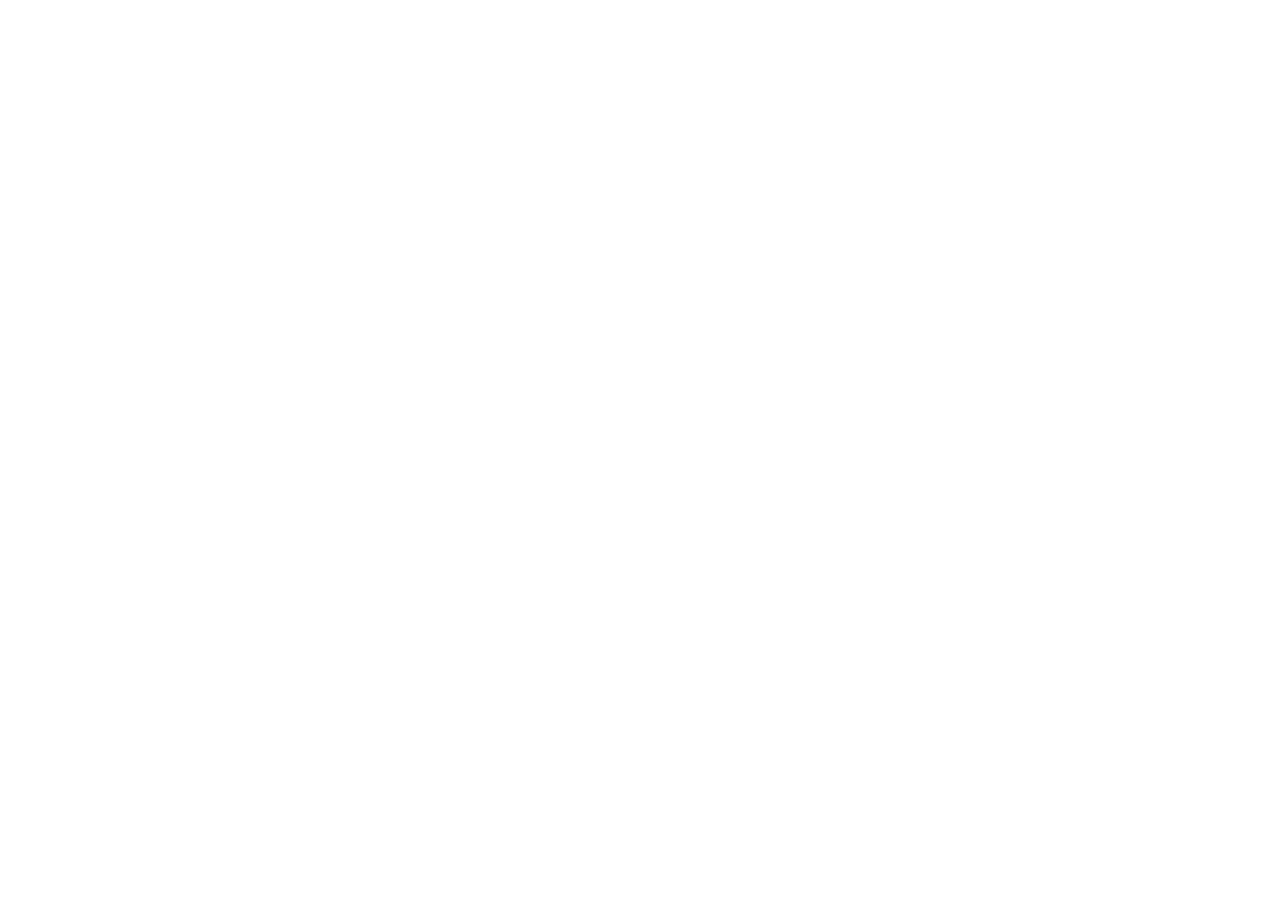
==== index.html @ 9fa5b9b9 "initiate project" ====
<!DOCTYPE html>
<html lang="en">
  <head>
    <title>Title</title>
    <!-- Required meta tags -->
    <meta charset="utf-8" />
    <meta
      name="viewport"
      content="width=device-width, initial-scale=1, shrink-to-fit=no"
    />

    <!-- Bootstrap CSS v5.2.1 -->
    <link
      href="https://cdn.jsdelivr.net/npm/bootstrap@5.3.2/dist/css/bootstrap.min.css"
      rel="stylesheet"
      integrity="sha384-T3c6CoIi6uLrA9TneNEoa7RxnatzjcDSCmG1MXxSR1GAsXEV/Dwwykc2MPK8M2HN"
      crossorigin="anonymous"
    />

    <link rel="stylesheet" href="./css/style.css" />
  </head>

  <body>
    <header>
      <!-- place navbar here -->
    </header>
    <main></main>
    <footer>
      <!-- place footer here -->
    </footer>
    <!-- Bootstrap JavaScript Libraries -->
    <script
      src="https://cdn.jsdelivr.net/npm/@popperjs/core@2.11.8/dist/umd/popper.min.js"
      integrity="sha384-I7E8VVD/ismYTF4hNIPjVp/Zjvgyol6VFvRkX/vR+Vc4jQkC+hVqc2pM8ODewa9r"
      crossorigin="anonymous"
    ></script>

    <script
      src="https://cdn.jsdelivr.net/npm/bootstrap@5.3.2/dist/js/bootstrap.min.js"
      integrity="sha384-BBtl+eGJRgqQAUMxJ7pMwbEyER4l1g+O15P+16Ep7Q9Q+zqX6gSbd85u4mG4QzX+"
      crossorigin="anonymous"
    ></script>

    <script src="./js/main.js"></script>
  </body>
</html>
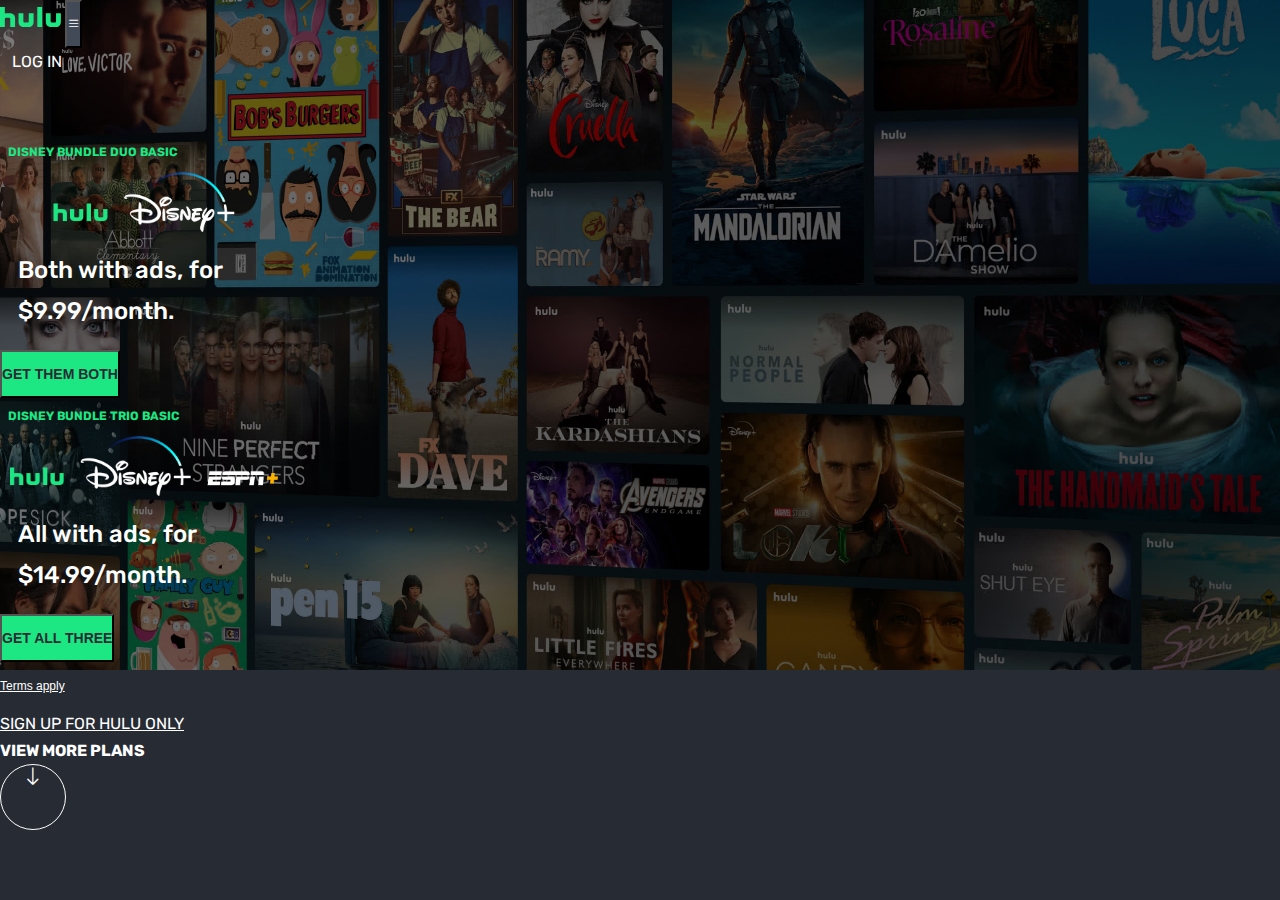
==== commit 6d4e442d: "finished home screen header section" ====
--- a/index.html
+++ b/index.html
@@ -1,7 +1,7 @@
 <!DOCTYPE html>
 <html lang="en">
   <head>
-    <title>Title</title>
+    <title>Stream TV and Movies Live and Online | Hulu</title>
     <!-- Required meta tags -->
     <meta charset="utf-8" />
     <meta
@@ -9,7 +9,7 @@
       content="width=device-width, initial-scale=1, shrink-to-fit=no"
     />
 
-    <!-- Bootstrap CSS v5.2.1 -->
+    <!-- Bootstrap CSS v5.3.2 -->
     <link
       href="https://cdn.jsdelivr.net/npm/bootstrap@5.3.2/dist/css/bootstrap.min.css"
       rel="stylesheet"
@@ -17,12 +17,106 @@
       crossorigin="anonymous"
     />
 
+    <!-- Bootstrap Icons v1.3.0 -->
+    <link
+      rel="stylesheet"
+      href="https://cdn.jsdelivr.net/npm/bootstrap-icons@1.3.0/font/bootstrap-icons.css"
+    />
+
     <link rel="stylesheet" href="./css/style.css" />
   </head>
 
   <body>
-    <header>
+    <header class="row">
       <!-- place navbar here -->
+      <nav class="navbar navbar-expand-lg navbar-dark bg-transparent">
+        <div class="container-fluid mx-5 my-1 px-0">
+          <a class="navbar-brand abs" href="#">
+            <svg
+              class="nav-logo navbar-brand m-0 p-0"
+              data-src="./img/logo.svg"
+              viewBox="0 -2 61 24"
+              role="img"
+              aria-labelledby="logoTitle"
+            >
+              <title id="logoTitle">hulu</title>
+              <path
+                d="M9.57046613 6.24096927h-3.1015504c-1.0875017 0-1.63435327.29263768-1.63435327.29263768V0H0v20h4.83456246v-8.0704467c0-.7137436.58067743-1.29171 1.2958127-1.29171h2.81374862c.7162628 0 1.29524892.5779664 1.29524892 1.29171V20h4.8359719v-8.6950777c0-3.65670596-2.4444829-5.06395303-5.50487847-5.06395303zm46.48012787 0v8.06932223c0 .714868-.579268 1.2931156-1.294967 1.2931156h-2.8134668c-.7162628 0-1.2952489-.5782476-1.2952489-1.2931156V6.24096927h-4.8368175V14.712844c0 3.4627386 2.2220777 5.287156 5.5062878 5.287156h4.7347762v-.0247379c3.0245965 0 4.8354081-2.1465718 4.8354081-5.2624181V6.24096927H56.050594zM28.7728487 14.3102915c0 .714868-.5798318 1.2931156-1.2955308 1.2931156h-2.8137486c-.7162628 0-1.2955308-.5782476-1.2955308-1.2931156V6.24096927h-4.8359719V14.712844c0 3.4627386 2.2220778 5.287156 5.506006 5.287156h4.7347761v-.0247379c3.0248785 0 4.8359719-2.1465718 4.8359719-5.2624181V6.24096927h-4.8359719v8.06932223zM37.294431 20h4.8365357V0H37.294431v20z"
+                fill-rule="evenodd"
+              ></path>
+            </svg>
+          </a>
+          <button
+            class="navbar-toggler ms-auto"
+            type="button"
+            data-bs-toggle="collapse"
+            data-bs-target="#collapseNavbar"
+          >
+            <span class="bi bi-list"></span>
+          </button>
+          <div class="navbar-collapse collapse" id="collapseNavbar">
+            <ul class="navbar-nav ms-auto">
+              <li class="nav-item">
+                <a
+                  class="nav-link btn-login"
+                  href=""
+                  data-bs-target="#myModal"
+                  data-bs-toggle="modal"
+                  >LOG IN</a
+                >
+              </li>
+            </ul>
+          </div>
+        </div>
+      </nav>
+      <div class="header-content">
+        <div class="row justify-content-center">
+          <div class="header-cards d-flex justify-content-center">
+            <div class="card bg-transparent text-center m-2">
+              <h6 class="card-title">DISNEY BUNDLE DUO BASIC</h6>
+              <div class="card-body">
+                <img
+                  src="./img/logos-1.png"
+                  class="hd-logos"
+                  alt="hulu and disney logo"
+                />
+              </div>
+              <h3 class="card-subtitle">Both with ads, for $9.99/month.</h3>
+              <button class="btn">GET THEM BOTH</button>
+            </div>
+            <div class="card bg-transparent text-center m-2">
+              <h6 class="card-title">DISNEY BUNDLE TRIO BASIC</h6>
+              <div class="card-body">
+                <img
+                  src="./img/logos-2.png"
+                  class="hd-logos"
+                  alt="hulu, disney and espn logo"
+                />
+              </div>
+              <h3 class="card-subtitle">All with ads, for $14.99/month.</h3>
+              <button class="btn">GET ALL THREE</button>
+            </div>
+          </div>
+        </div>
+        <div class="hd-legal text-center">
+          <button>Terms apply</button>
+        </div>
+        <div class="hd-signup text-center mt-3">
+          <a href="#">SIGN UP FOR HULU ONLY</a>
+        </div>
+        <div class="text-center py-2">
+          <strong class="fs-6 fw-medium">VIEW MORE PLANS</strong>
+        </div>
+        <div class="hd-arrow-down text-center">
+          <button>
+            <div
+              class="btn-arw-down d-flex align-items-center justify-content-center"
+            >
+              <i class="bi bi-arrow-down"></i>
+            </div>
+          </button>
+        </div>
+      </div>
     </header>
     <main></main>
     <footer>
--- a/css/style.css
+++ b/css/style.css
@@ -0,0 +1,160 @@
+@import url("https://fonts.googleapis.com/css2?family=Rubik:ital,wght@0,300;0,400;0,500;0,600;0,700;0,800;0,900;1,300;1,400;1,500;1,600;1,700;1,800;1,900&display=swap");
+* {
+  margin: 0;
+  padding: 0;
+  box-sizing: border-box;
+}
+
+body {
+  font-family: "Rubik", sans-serif;
+  background-color: #272c34;
+  color: #fff;
+  line-height: 1.7;
+  overflow-x: hidden;
+}
+
+a {
+  color: #fff;
+  text-decoration: none;
+}
+
+ul {
+  list-style: none;
+  list-style-type: none;
+  margin: 0;
+  padding: 0;
+}
+
+button {
+  height: 48px;
+}
+
+nav {
+  height: 74px;
+}
+
+.nav-logo {
+  fill: #1ce783;
+  width: 61px;
+  height: 24px;
+}
+
+.btn-login {
+  padding: 4px 12px !important;
+  border-radius: 10%;
+  background-color: transparent;
+  transition: background-color 0.5s;
+}
+
+.btn-login:hover {
+  background-color: #424957;
+}
+
+.navbar-toggler {
+  background-color: #424957;
+  color: #fff;
+}
+.navbar-toggler span {
+  color: #fff;
+}
+
+header {
+  height: 670px;
+  background: url(../img/original.jpg) no-repeat center center/cover;
+}
+
+.header-content {
+  padding-top: 60px;
+}
+
+@media screen and (min-width: 768px) {
+  .header-cards {
+    width: 670px;
+  }
+}
+@media screen and (min-width: 576px) and (max-width: 767px) {
+  .header-cards {
+    width: 570px;
+  }
+}
+@media screen and (max-width: 575px) {
+  .header-cards {
+    width: 90%;
+  }
+}
+.header-cards .card {
+  border: none;
+  width: 320px;
+}
+.header-cards .card .card-title {
+  color: #1ce783;
+  font-size: 12px;
+  margin: 8px;
+}
+.header-cards .card .card-body {
+  padding: 0;
+  margin: 10px;
+  height: 60px;
+  width: 100%;
+}
+@media screen and (min-width: 768px) {
+  .header-cards .card .card-body .hd-logos {
+    height: 60px;
+    width: auto;
+  }
+}
+@media screen and (max-width: 767px) {
+  .header-cards .card .card-body .hd-logos {
+    max-height: auto;
+    width: inherit;
+  }
+}
+.header-cards .card .card-subtitle {
+  margin: 18px;
+  color: #fff;
+  font-weight: 500;
+}
+@media screen and (min-width: 768px) {
+  .header-cards .card .card-subtitle {
+    font-size: 24px;
+  }
+}
+@media screen and (max-width: 767px) {
+  .header-cards .card .card-subtitle {
+    font-size: 18px;
+  }
+}
+.header-cards .card .btn {
+  background-color: #1ce783;
+  color: #272c34;
+  font-size: 14px;
+  font-weight: bold;
+}
+
+.hd-legal button {
+  background: none;
+  border: none;
+  box-shadow: none;
+  color: #fff;
+  font-size: 12px;
+  text-decoration: underline;
+}
+
+.hd-signup a {
+  text-decoration: underline;
+}
+
+.hd-arrow-down button {
+  background: none;
+  border: none;
+  box-shadow: none;
+  color: #fff;
+  font-size: 20px;
+}
+.hd-arrow-down button .btn-arw-down {
+  border: 1px solid #fff;
+  border-radius: 50%;
+  height: 66px;
+  width: 66px;
+  color: #fff;
+}/*# sourceMappingURL=style.css.map */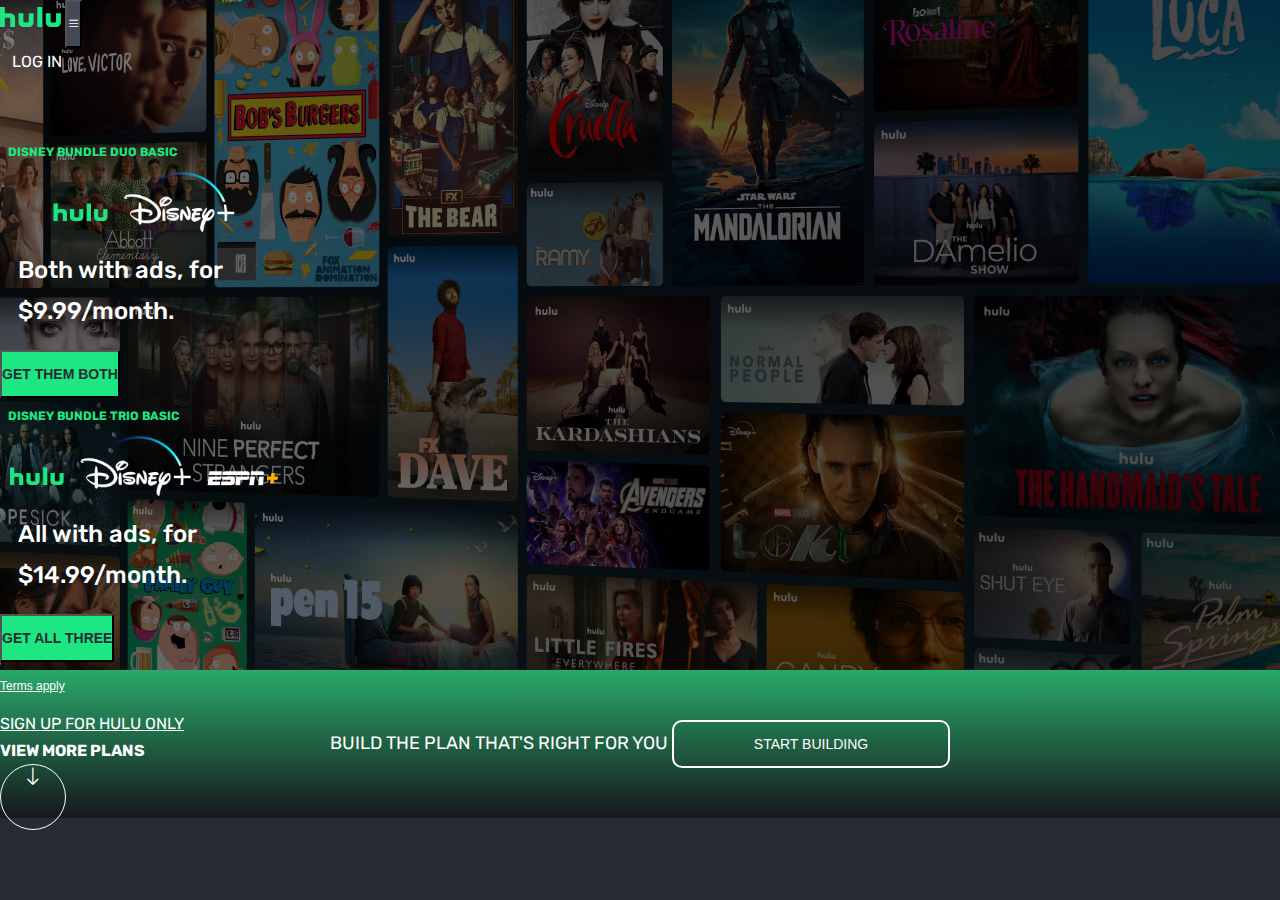
==== commit 7f78743c: "Added Plan-Build section" ====
--- a/index.html
+++ b/index.html
@@ -118,7 +118,12 @@
         </div>
       </div>
     </header>
-    <main></main>
+    <main>
+      <div class="row build-plan">
+        <span class="title">BUILD THE PLAN THAT'S RIGHT FOR YOU</span>
+        <button class="btn">START BUILDING</button>
+      </div>
+    </main>
     <footer>
       <!-- place footer here -->
     </footer>
--- a/css/style.css
+++ b/css/style.css
@@ -157,4 +157,42 @@
   height: 66px;
   width: 66px;
   color: #fff;
+}
+
+.build-plan {
+  text-align: center;
+  height: auto;
+  padding: 30px 0px;
+  background: linear-gradient(180deg, #29a869 0.66%, #16181d 99.34%);
+}
+@media screen and (min-width: 768px) {
+  .build-plan .title {
+    font-size: 18px;
+  }
+}
+@media screen and (max-width: 767px) {
+  .build-plan .title {
+    font-size: 16px;
+  }
+}
+.build-plan .btn {
+  background: none;
+  border: none;
+  box-shadow: none;
+  color: #fff;
+  border: 2px solid #fff;
+  border-radius: 10px;
+  font-size: 14px;
+  margin: 20px auto;
+  width: auto;
+}
+@media screen and (min-width: 768px) {
+  .build-plan .btn {
+    padding: 0px 80px;
+  }
+}
+@media screen and (max-width: 767px) {
+  .build-plan .btn {
+    padding: 0px 20px;
+  }
 }/*# sourceMappingURL=style.css.map */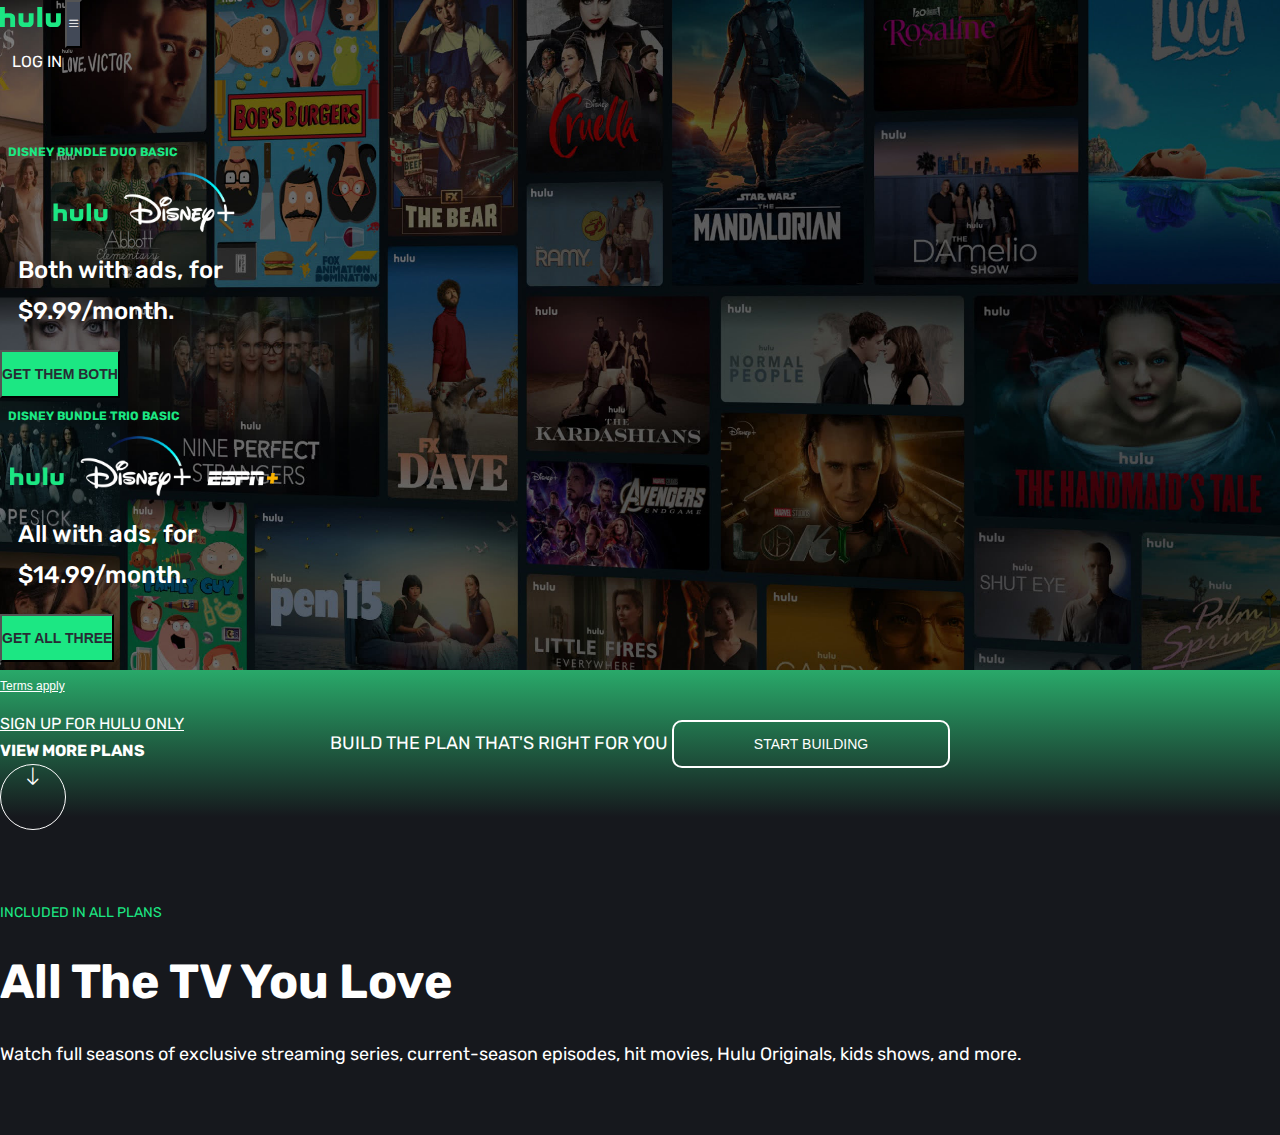
==== commit 1e5a6e8d: "finished the included-plan section" ====
--- a/index.html
+++ b/index.html
@@ -28,7 +28,7 @@
 
   <body>
     <header class="row">
-      <!-- place navbar here -->
+      <!-- NAVIGATION BAR -->
       <nav class="navbar navbar-expand-lg navbar-dark bg-transparent">
         <div class="container-fluid mx-5 my-1 px-0">
           <a class="navbar-brand abs" href="#">
@@ -69,6 +69,7 @@
           </div>
         </div>
       </nav>
+      <!-- HEADER SECTION -->
       <div class="header-content">
         <div class="row justify-content-center">
           <div class="header-cards d-flex justify-content-center">
@@ -119,10 +120,22 @@
       </div>
     </header>
     <main>
-      <div class="row build-plan">
+      <!-- BUILD PLAN SECTION -->
+      <div class="row justify-content-center build-plan">
         <span class="title">BUILD THE PLAN THAT'S RIGHT FOR YOU</span>
         <button class="btn">START BUILDING</button>
       </div>
+      <!-- INCLUDED SECTION -->
+      <div class="row justify-content-center text-center included-plan">
+        <span class="col-12">INCLUDED IN ALL PLANS</span>
+        <h2 class="col-12">All The TV You Love</h2>
+        <p class="my-2 col-lg-6 col-sm-10">
+          Watch full seasons of exclusive streaming series, current-season
+          episodes, hit movies, Hulu Originals, kids shows, and more.
+        </p>
+      </div>
+      <!-- MEDIA SECTION -->
+      <div class="row"></div>
     </main>
     <footer>
       <!-- place footer here -->
--- a/css/style.css
+++ b/css/style.css
@@ -7,7 +7,7 @@
 
 body {
   font-family: "Rubik", sans-serif;
-  background-color: #272c34;
+  background-color: #16181d;
   color: #fff;
   line-height: 1.7;
   overflow-x: hidden;
@@ -195,4 +195,22 @@
   .build-plan .btn {
     padding: 0px 20px;
   }
+}
+
+.included-plan {
+  padding-top: 80px;
+  padding-bottom: 50px;
+  background-color: #16181d;
+}
+.included-plan span {
+  font-size: 14px;
+  color: #1ce783;
+}
+.included-plan h2 {
+  font-size: 48px;
+  margin: 16px 0px;
+}
+.included-plan p {
+  font-size: 18px;
+  margin: 16px 0px;
 }/*# sourceMappingURL=style.css.map */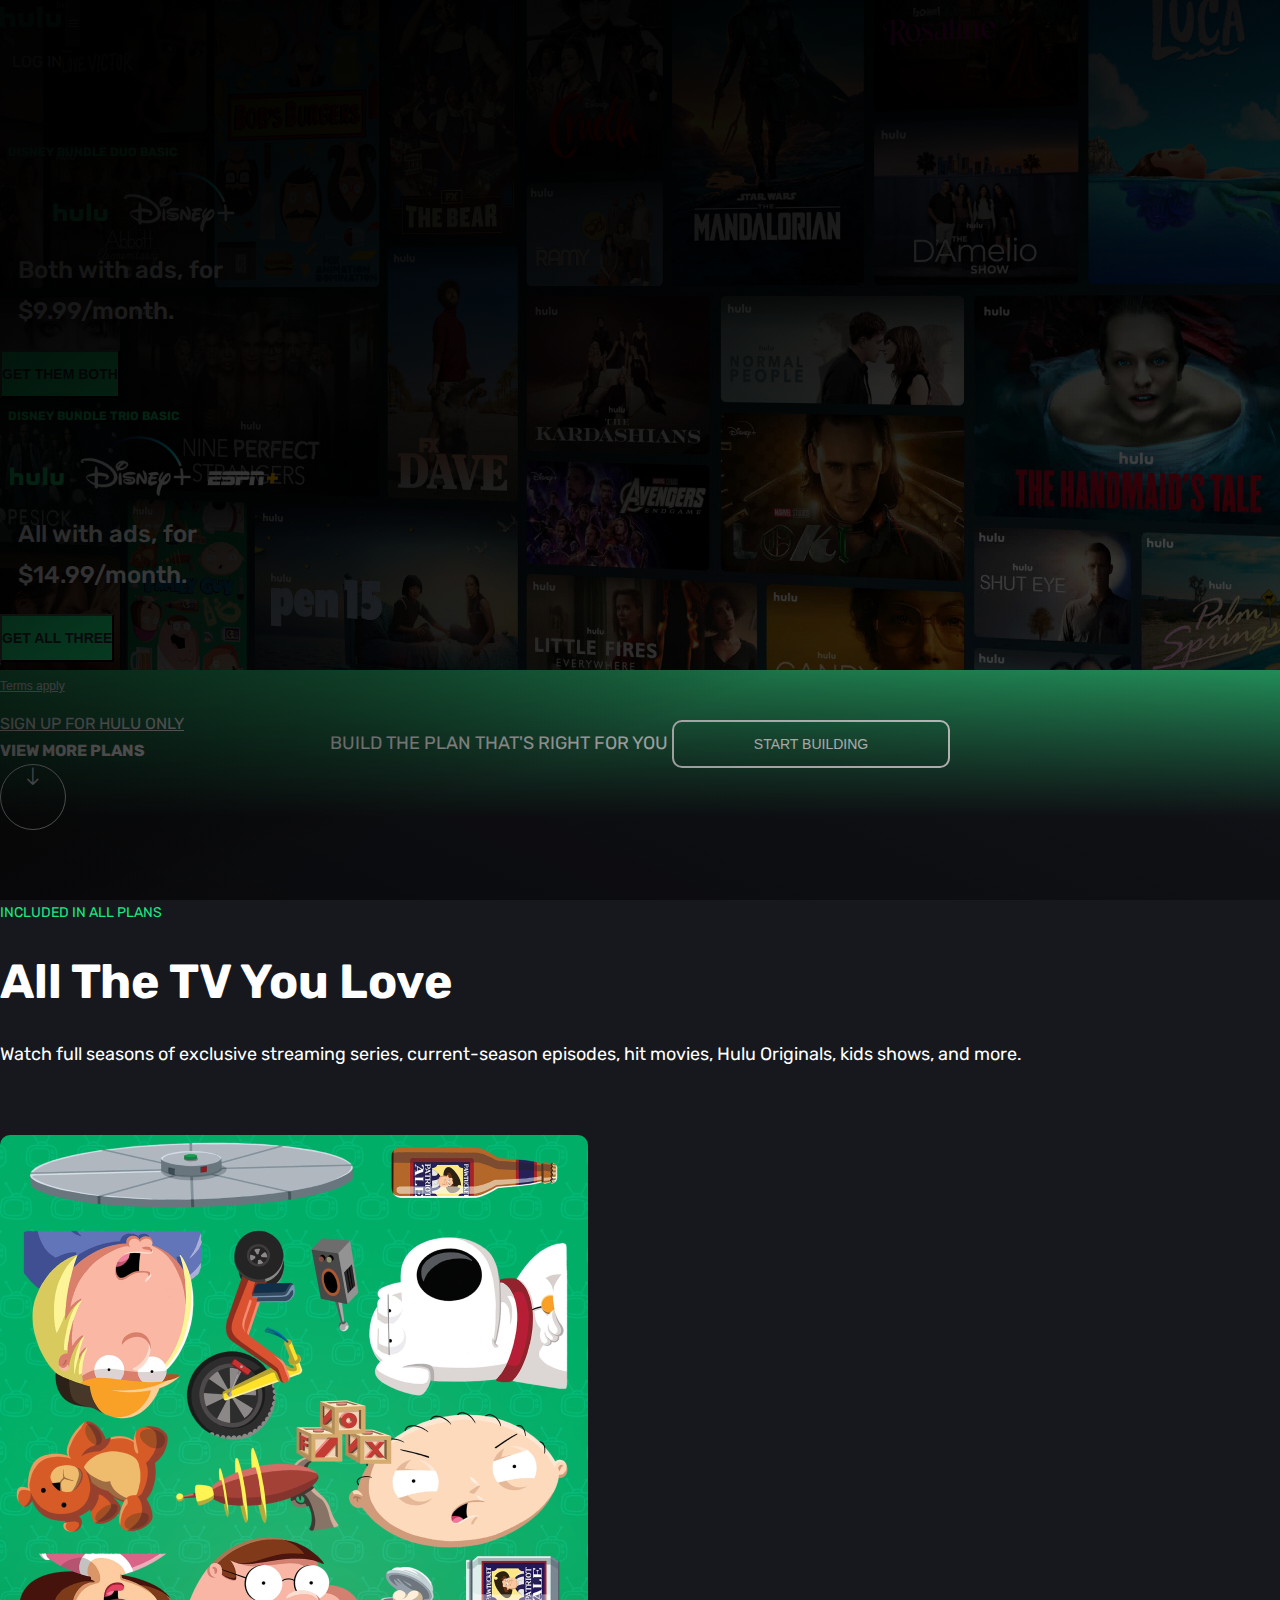
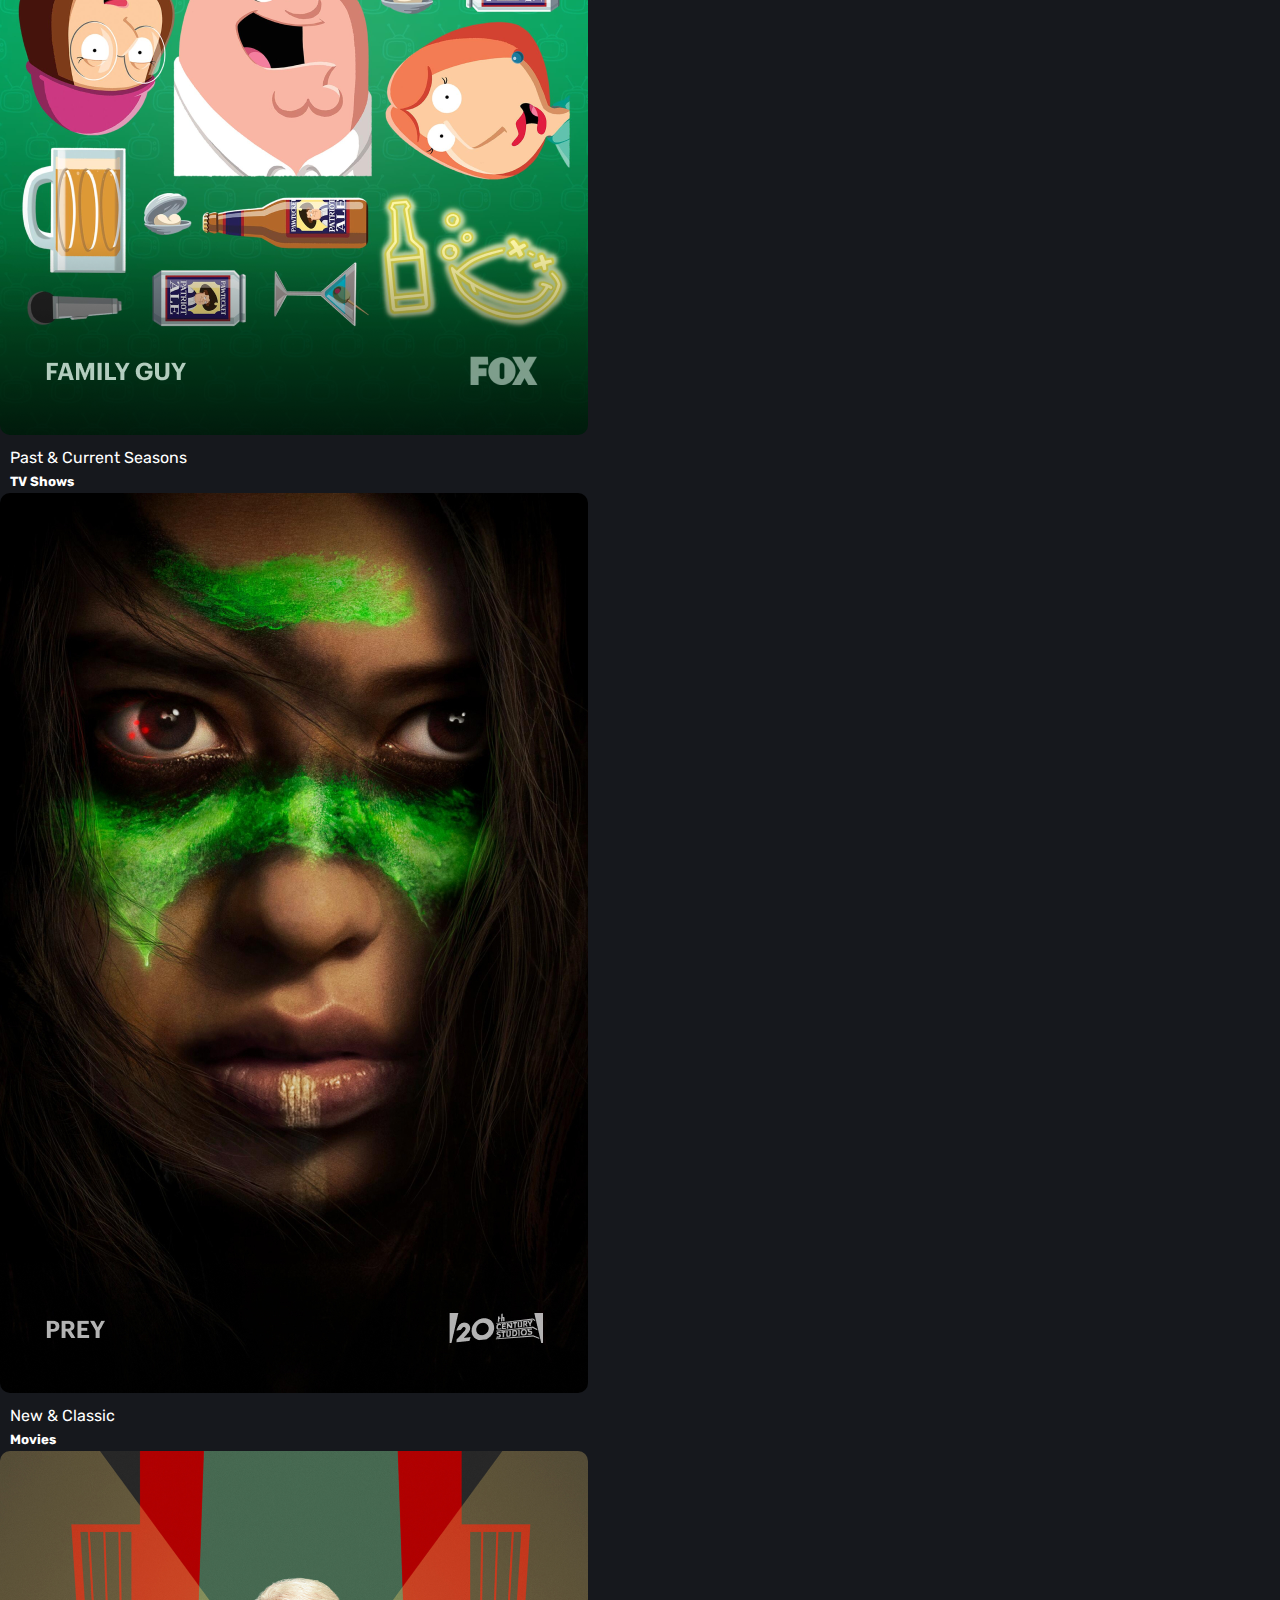
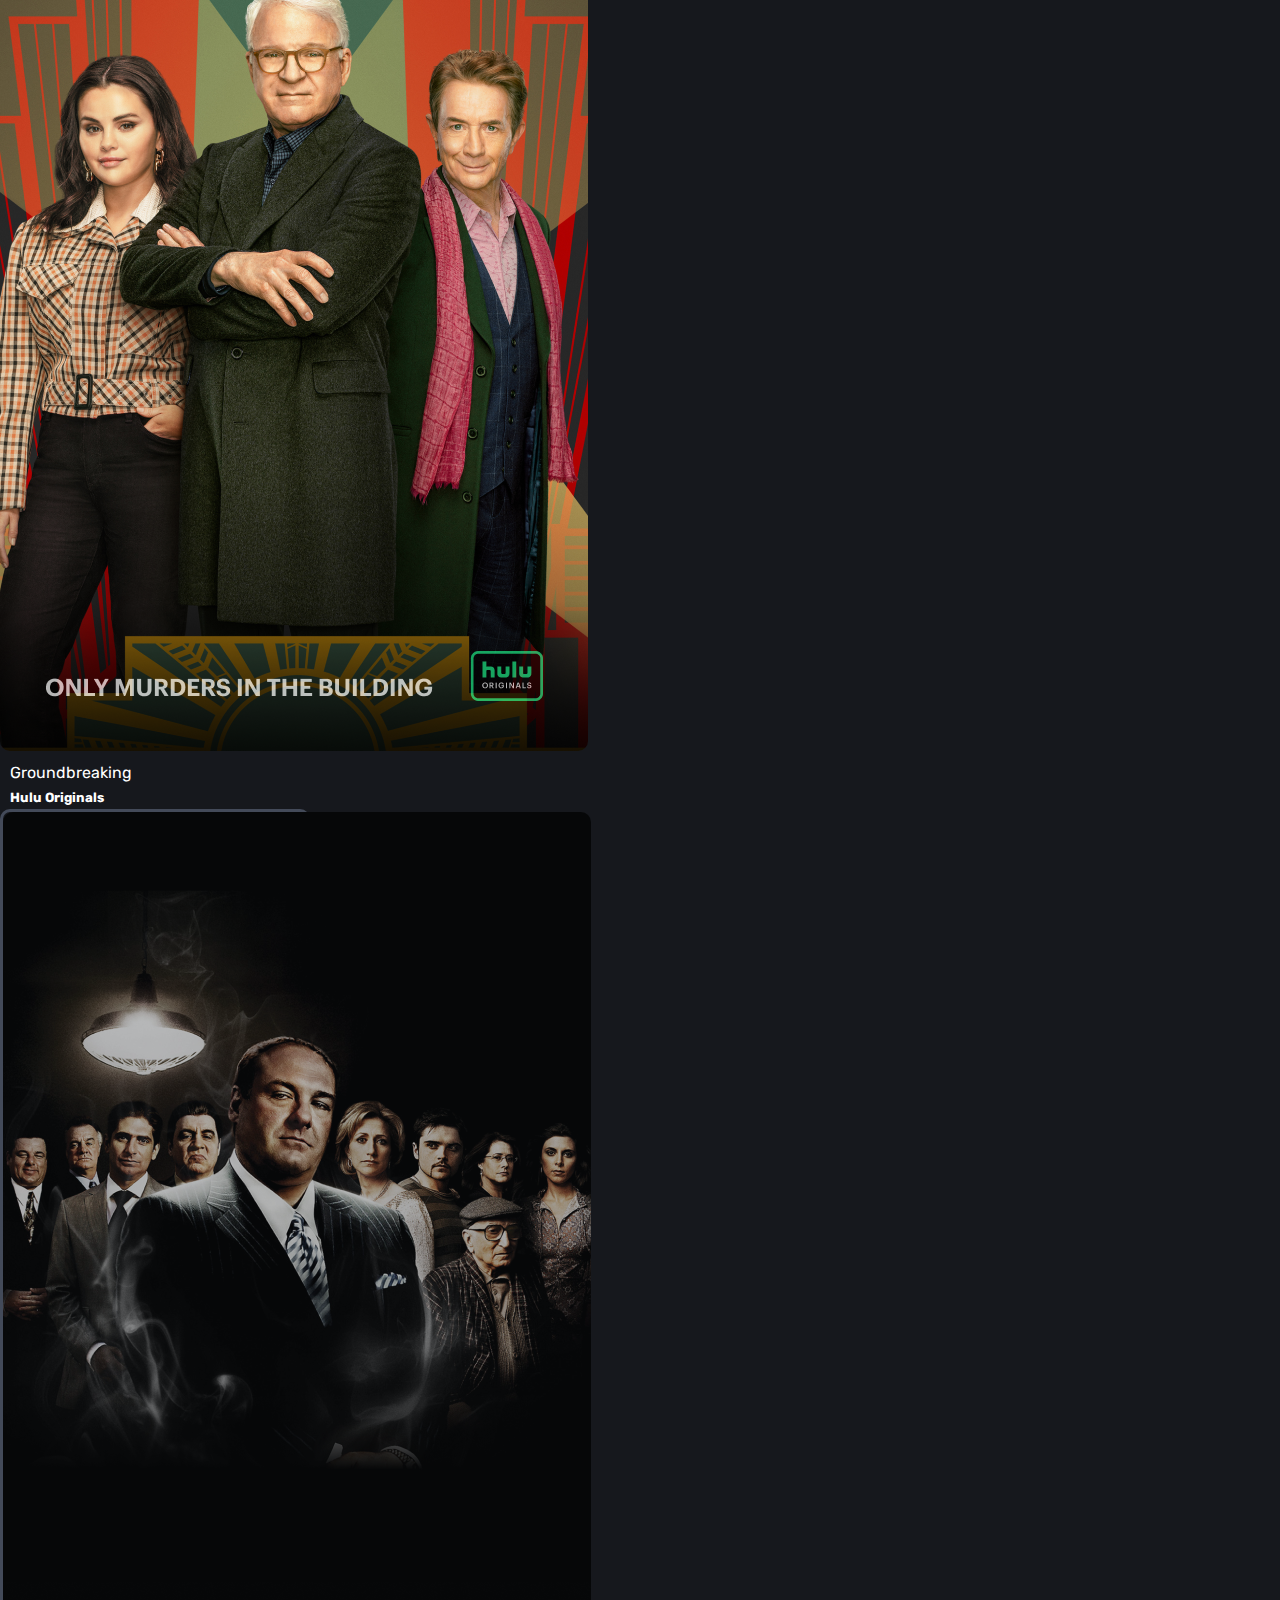
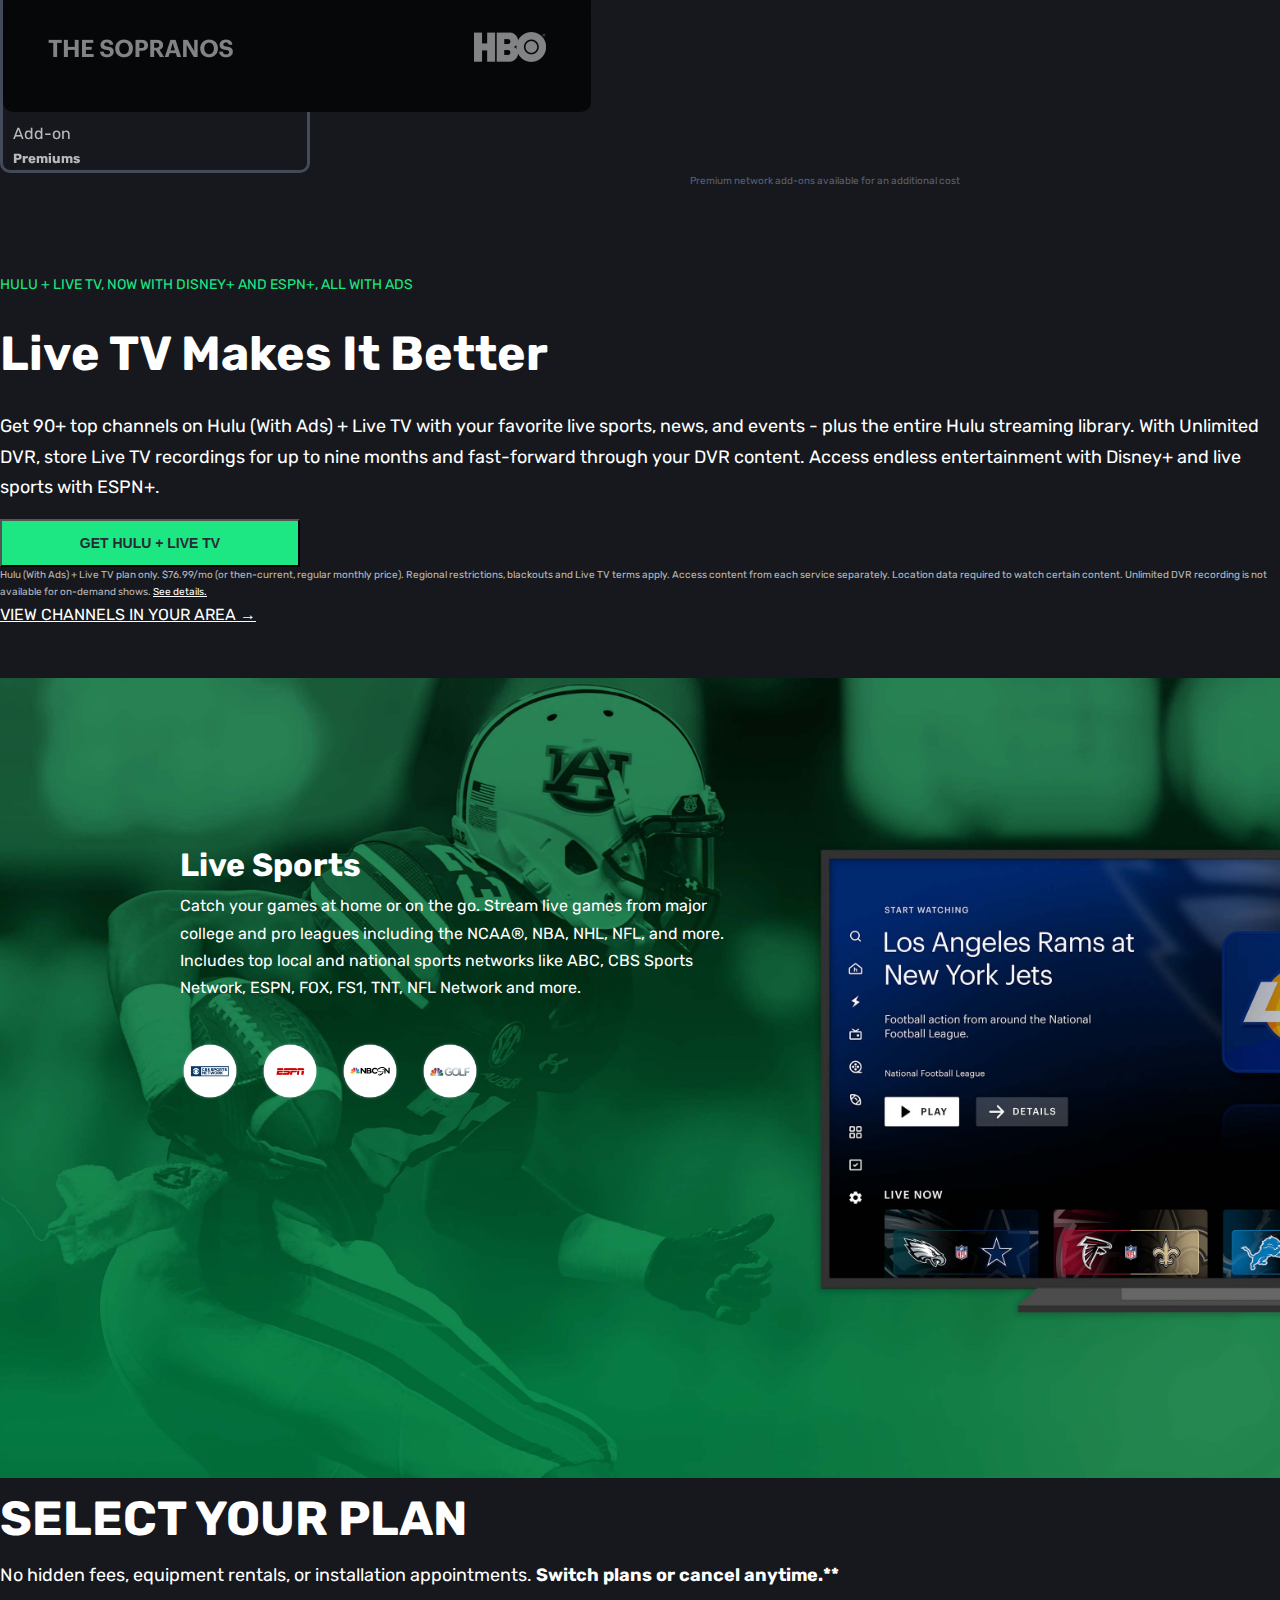
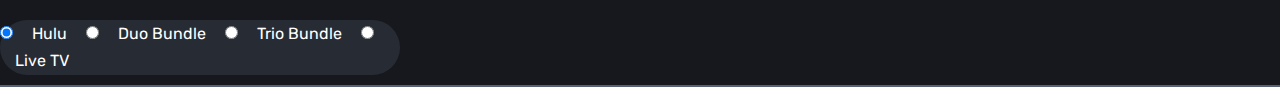
==== commit 269deb62: "started the news section" ====
--- a/index.html
+++ b/index.html
@@ -121,21 +121,173 @@
     </header>
     <main>
       <!-- BUILD PLAN SECTION -->
-      <div class="row justify-content-center build-plan">
+      <section class="row justify-content-center build-plan">
         <span class="title">BUILD THE PLAN THAT'S RIGHT FOR YOU</span>
         <button class="btn">START BUILDING</button>
-      </div>
+      </section>
       <!-- INCLUDED SECTION -->
-      <div class="row justify-content-center text-center included-plan">
+      <section class="row justify-content-center text-center plan-section">
         <span class="col-12">INCLUDED IN ALL PLANS</span>
         <h2 class="col-12">All The TV You Love</h2>
         <p class="my-2 col-lg-6 col-sm-10">
           Watch full seasons of exclusive streaming series, current-season
           episodes, hit movies, Hulu Originals, kids shows, and more.
         </p>
+      </section>
+      <!-- CATAGORIES SECTION -->
+      <section class="row justify-content-center">
+        <div class="covers row justify-content-center">
+          <div class="card text-bg-dark p-0 m-2">
+            <div class="cover-grad"></div>
+            <img
+              src="./img/cover-1.png"
+              class="card-img p-0"
+              alt="dr who cover"
+            />
+            <div class="card-img-overlay">
+              <p class="card-text">Past & Current Seasons</p>
+              <h5 class="card-title">TV Shows</h5>
+            </div>
+          </div>
+          <div class="card text-bg-dark p-0 m-2">
+            <div class="cover-grad"></div>
+            <img
+              src="./img/cover-2.png"
+              class="card-img"
+              alt="wakanda green cover"
+            />
+            <div class="card-img-overlay">
+              <p class="card-text">New & Classic</p>
+              <h5 class="card-title">Movies</h5>
+            </div>
+          </div>
+          <div class="card text-bg-dark p-0 m-2">
+            <div class="cover-grad"></div>
+            <img
+              src="./img/cover-3.png"
+              class="card-img"
+              alt="family guy cover"
+            />
+            <div class="card-img-overlay">
+              <p class="card-text">Groundbreaking</p>
+              <h5 class="card-title">Hulu Originals</h5>
+            </div>
+          </div>
+          <div class="card text-bg-dark p-0 m-2">
+            <div class="cover-grad"></div>
+            <img
+              src="./img/cover-4.png"
+              class="card-img"
+              alt="family guy cover"
+            />
+            <div class="card-img-overlay">
+              <p class="card-text">Add-on</p>
+              <h5 class="card-title">Premiums</h5>
+            </div>
+          </div>
+        </div>
+        <div class="prem-txt">
+          Premium network add-ons available for an additional cost
+        </div>
+      </section>
+      <!-- LIVE SECTION -->
+      <section class="row justify-content-center text-center plan-section">
+        <span class="col-12"
+          >HULU + LIVE TV, NOW WITH DISNEY+ AND ESPN+, ALL WITH ADS</span
+        >
+        <h2 class="col-12">Live TV Makes It Better</h2>
+        <p class="my-2 col-lg-6 col-sm-10">
+          Get 90+ top channels on Hulu (With Ads) + Live TV with your favorite
+          live sports, news, and events - plus the entire Hulu streaming
+          library. With Unlimited DVR, store Live TV recordings for up to nine
+          months and fast-forward through your DVR content. Access endless
+          entertainment with Disney+ and live sports with ESPN+.
+        </p>
+        <div><button class="btn my-3">GET HULU + LIVE TV</button></div>
+        <div class="legal-text w-50 my-3">
+          Hulu (With Ads) + Live TV plan only. $76.99/mo (or then-current,
+          regular monthly price). Regional restrictions, blackouts and Live TV
+          terms apply. Access content from each service separately. Location
+          data required to watch certain content. Unlimited DVR recording is not
+          available for on-demand shows. <a href="#">See details.</a>
+        </div>
+        <a href="#" class="channels">VIEW CHANNELS IN YOUR AREA →</a>
+      </section>
+      <!-- SLIDER SECTION -->
+      <section class="slider-section">
+        <div class="slider-content">
+          <h1>Live Sports</h1>
+          <p>
+            Catch your games at home or on the go. Stream live games from major
+            college and pro leagues including the NCAA®, NBA, NHL, NFL, and
+            more. Includes top local and national sports networks like ABC, CBS
+            Sports Network, ESPN, FOX, FS1, TNT, NFL Network and more.
+          </p>
+          <div class="slider-logos">
+            <div>
+              <img src="./img/live-sports-logo-1.png" />
+            </div>
+            <div>
+              <img src="./img/live-sports-logo-2.png" />
+            </div>
+            <div>
+              <img src="./img/live-sports-logo-3.svg" />
+            </div>
+            <div>
+              <img src="./img/live-sports-logo-4.png" />
+            </div>
+          </div>
+        </div>
+      </section>
+      <div class="select-plan-section row justify-content-center text-center">
+        <div class="col-6 row justify-content-center text-center">
+          <span class="col-12">SELECT YOUR PLAN</span>
+          <p class="my-2 col-7">
+            No hidden fees, equipment rentals, or installation appointments.
+            <strong>Switch plans or cancel anytime.**</strong>
+          </p>
+          <div
+            class="btn-group px-0"
+            role="group"
+            aria-label="Basic radio toggle button group"
+          >
+            <input
+              type="radio"
+              class="btn-check px-0"
+              name="btnradio"
+              id="btnradio1"
+              autocomplete="off"
+              checked
+            />
+            <label class="btn px-0" for="btnradio1">Hulu</label>
+            <input
+              type="radio"
+              class="btn-check px-0"
+              name="btnradio"
+              id="btnradio2"
+              autocomplete="off"
+            />
+            <label class="btn px-0" for="btnradio2">Duo Bundle</label>
+            <input
+              type="radio"
+              class="btn-check px-0"
+              name="btnradio"
+              id="btnradio3"
+              autocomplete="off"
+            />
+            <label class="btn px-0" for="btnradio3">Trio Bundle</label>
+            <input
+              type="radio"
+              class="btn-check px-0"
+              name="btnradio"
+              id="btnradio4"
+              autocomplete="off"
+            />
+            <label class="btn px-0" for="btnradio4">Live TV</label>
+          </div>
+          <div class="sticky-bar"></div>
+        </div>
       </div>
-      <!-- MEDIA SECTION -->
-      <div class="row"></div>
     </main>
     <footer>
       <!-- place footer here -->
--- a/css/style.css
+++ b/css/style.css
@@ -197,20 +197,157 @@
   }
 }
 
-.included-plan {
+.plan-section {
   padding-top: 80px;
   padding-bottom: 50px;
   background-color: #16181d;
 }
-.included-plan span {
+.plan-section span {
   font-size: 14px;
   color: #1ce783;
 }
-.included-plan h2 {
+.plan-section h2 {
   font-size: 48px;
   margin: 16px 0px;
 }
-.included-plan p {
+.plan-section p {
   font-size: 18px;
   margin: 16px 0px;
+}
+.plan-section .btn {
+  width: 300px;
+  background-color: #1ce783;
+  color: #272c34;
+  font-size: 14px;
+  font-weight: bold;
+}
+.plan-section .legal-text {
+  color: rgba(255, 255, 255, 0.7);
+  font-size: 10px;
+}
+.plan-section .legal-text a {
+  text-decoration: underline;
+}
+.plan-section .channels {
+  text-decoration: underline;
+}
+
+.covers .card {
+  height: auto;
+  width: 310px;
+  border-radius: 10px;
+  transition: border 1s;
+  transition: opacity 0.5s;
+}
+.covers .card .card-title,
+.covers .card .card-text {
+  margin-left: 10px;
+}
+.covers .card .card-img {
+  border-radius: 10px;
+}
+.covers .card:hover {
+  opacity: 0.7;
+  border: 3px solid #586174;
+}
+
+.cover-grad {
+  position: absolute;
+  top: 0;
+  left: 0;
+  width: 100%;
+  height: 100%;
+  background: -webkit-linear-gradient(293.18deg, rgba(0, 0, 0, 0.6) 4.58%, transparent 69.61%), -webkit-linear-gradient(65.5deg, rgba(0, 0, 0, 0.2) 4.71%, transparent 71.49%);
+  background: -moz-linear-gradient(293.18deg, rgba(0, 0, 0, 0.6) 4.58%, transparent 69.61%), -moz-linear-gradient(65.5deg, rgba(0, 0, 0, 0.2) 4.71%, transparent 71.49%);
+  background: linear-gradient(156.82deg, rgba(0, 0, 0, 0.6) 4.58%, transparent 69.61%), linear-gradient(24.5deg, rgba(0, 0, 0, 0.2) 4.71%, transparent 71.49%);
+}
+
+.prem-txt {
+  color: #586174;
+  font-size: 10px;
+  text-align: end;
+  margin-right: 25%;
+}
+
+.slider-section {
+  background: url(../img/live-sports.jpg) no-repeat center center/cover;
+  position: relative;
+}
+@media screen and (max-width: 767px) {
+  .slider-section {
+    height: 780px;
+  }
+}
+@media screen and (min-width: 768px) and (max-width: 1023px) {
+  .slider-section {
+    height: 1000px;
+  }
+}
+@media screen and (min-width: 1024px) {
+  .slider-section {
+    height: 800px;
+  }
+}
+
+.slider-content {
+  position: absolute;
+  top: 160px;
+  left: 180px;
+  max-width: 550px;
+}
+
+.slider-logos {
+  width: 300px;
+  margin-top: 40px;
+  display: flex;
+  align-items: center;
+  justify-content: space-between;
+}
+.slider-logos div {
+  background: url("../img/network-logo-bg.png") no-repeat center center/cover;
+  height: 60px;
+  width: 60px;
+  display: flex;
+  justify-content: center;
+  align-items: center;
+}
+.slider-logos img {
+  width: 40px;
+}
+
+.select-plan-section span {
+  margin-top: 50px;
+  font-size: 48px;
+  font-weight: bold;
+}
+.select-plan-section p {
+  font-size: 18px;
+}
+.select-plan-section .btn-group {
+  margin-top: 30px;
+  width: 400px;
+  background-color: #272c34;
+  border-radius: 50px;
+}
+.select-plan-section .btn-group .btn-check {
+  padding: 15px;
+  border-radius: 50%;
+}
+.select-plan-section .btn-group .btn-check:active {
+  --bs-btn-active-bg: $color-secondery-2 !important;
+  background-color: #424957 !important;
+}
+.select-plan-section .btn-group .btn {
+  padding: 15px;
+  color: #fff;
+  border-radius: 50px !important;
+}
+.select-plan-section .btn-group .btn:active {
+  background-color: #424957 !important;
+}
+
+.sticky-bar {
+  margin-top: 10px;
+  border-top: 1px solid #586174;
+  border-bottom: 1px solid #586174;
 }/*# sourceMappingURL=style.css.map */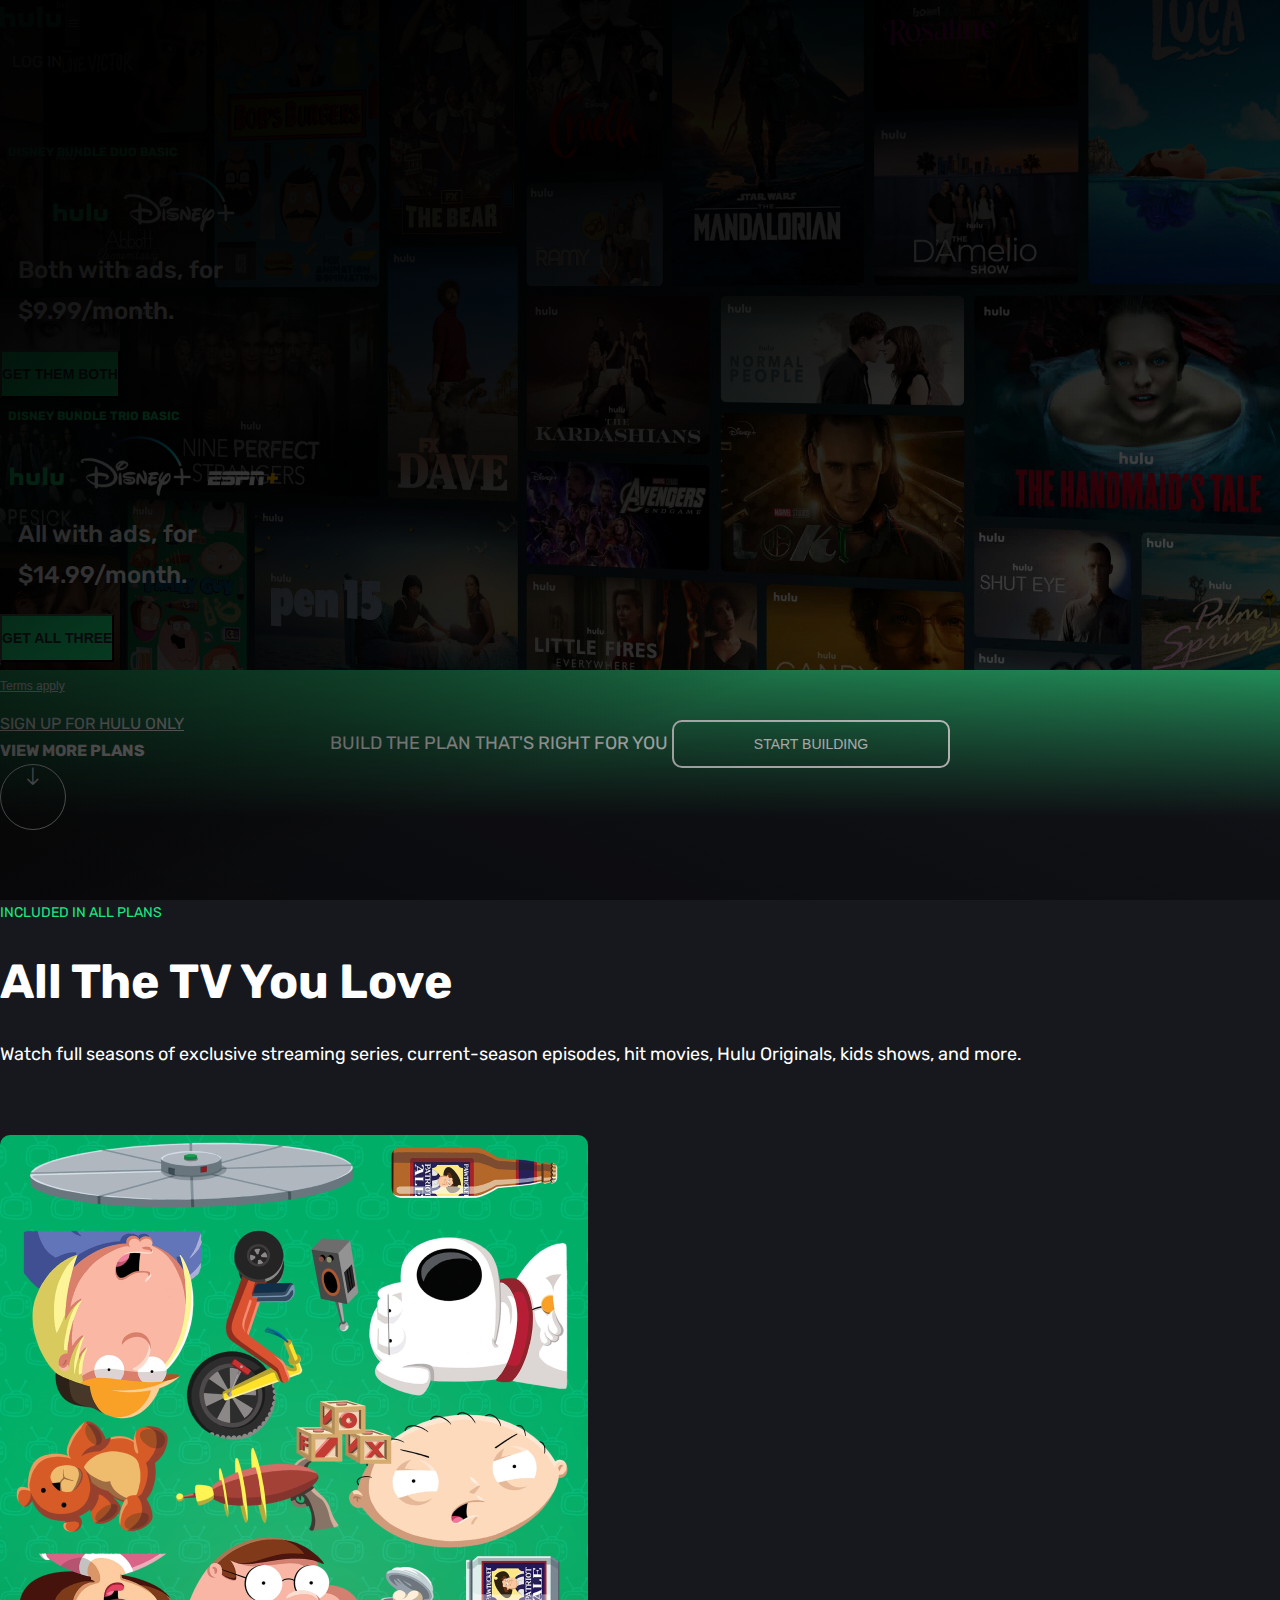
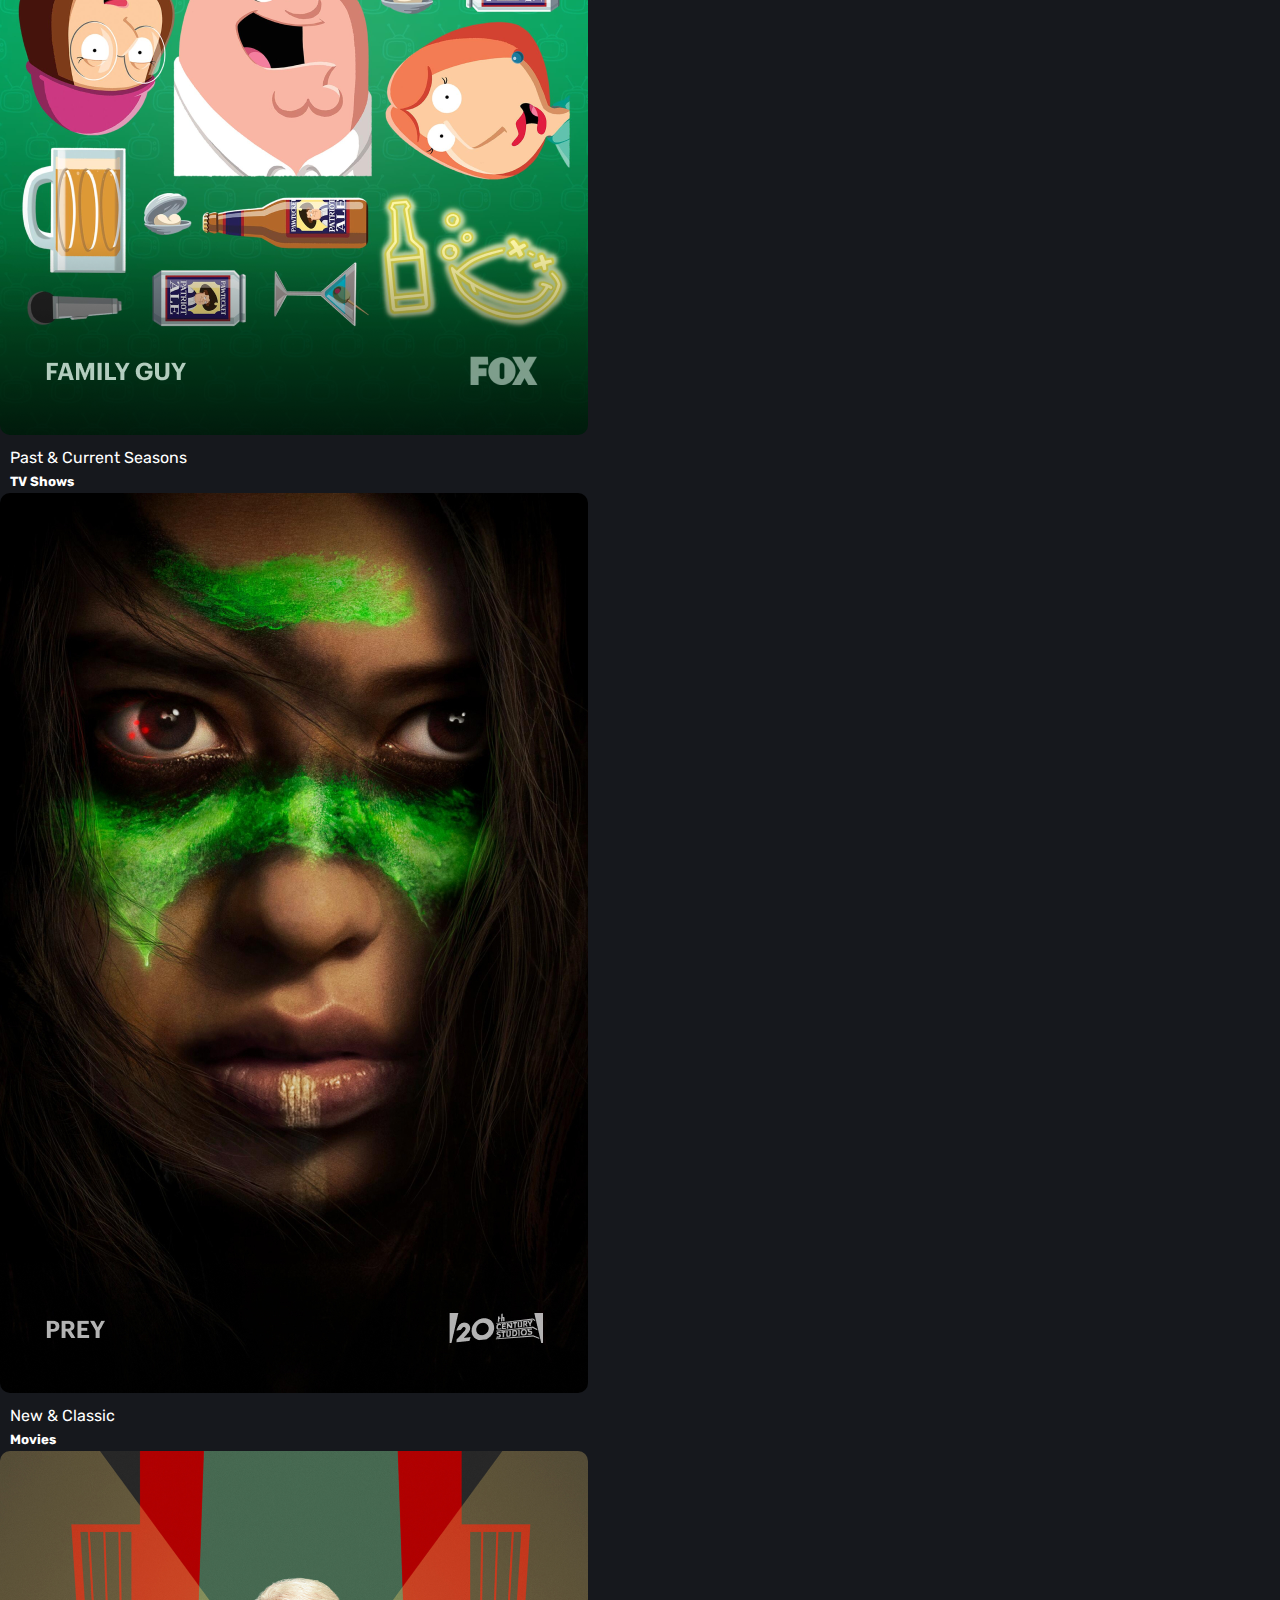
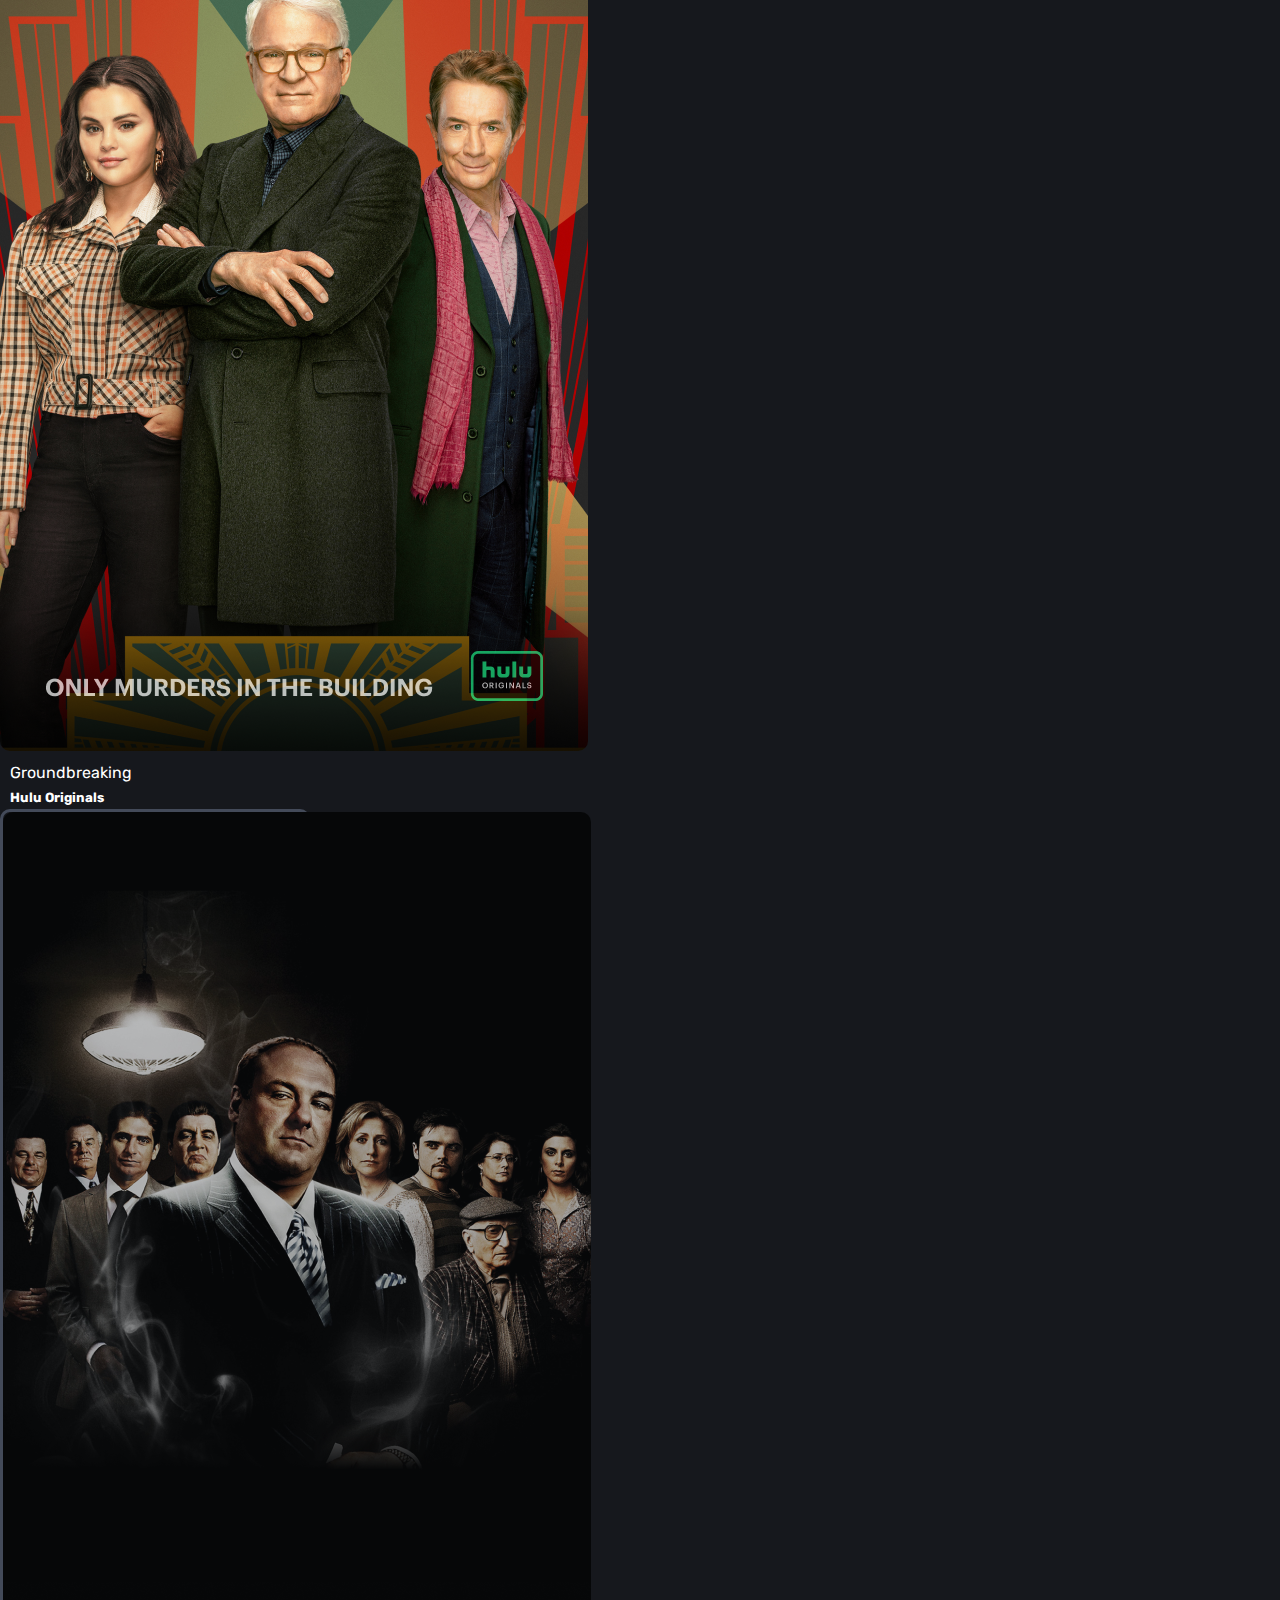
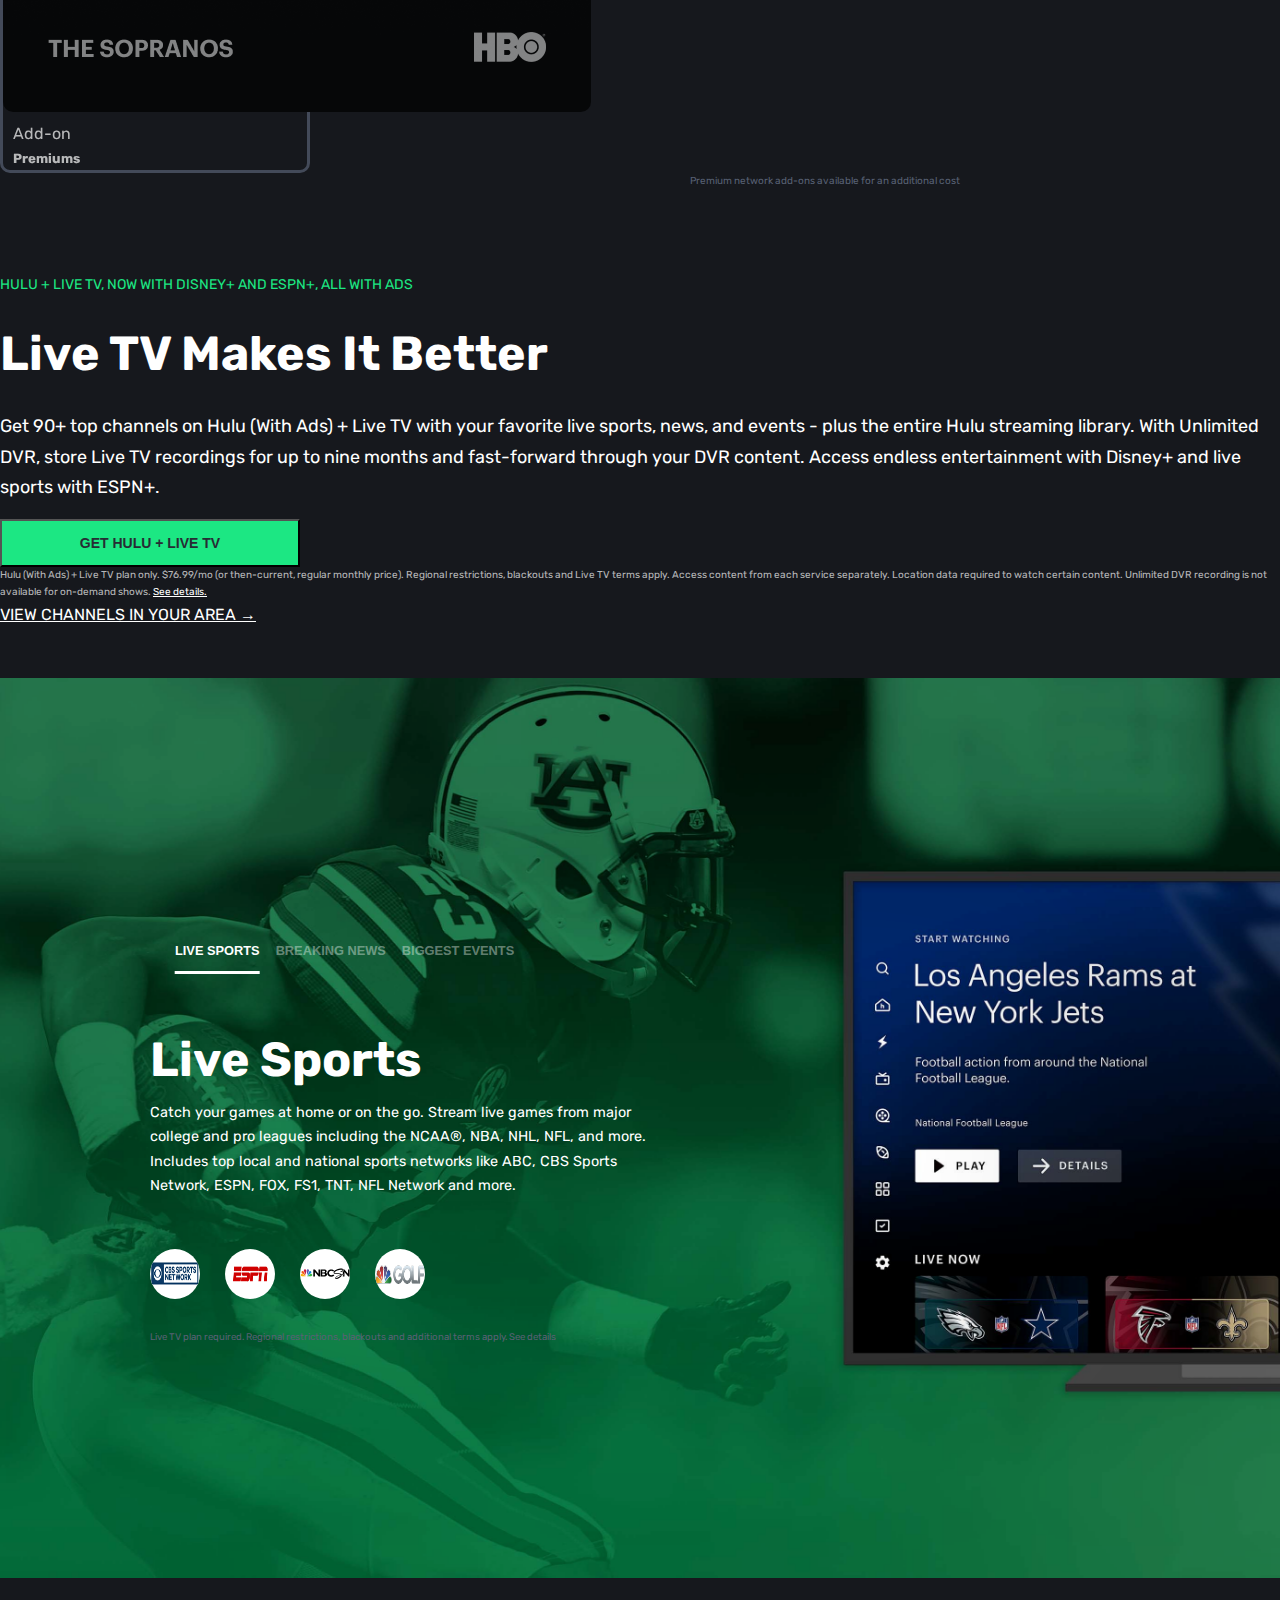
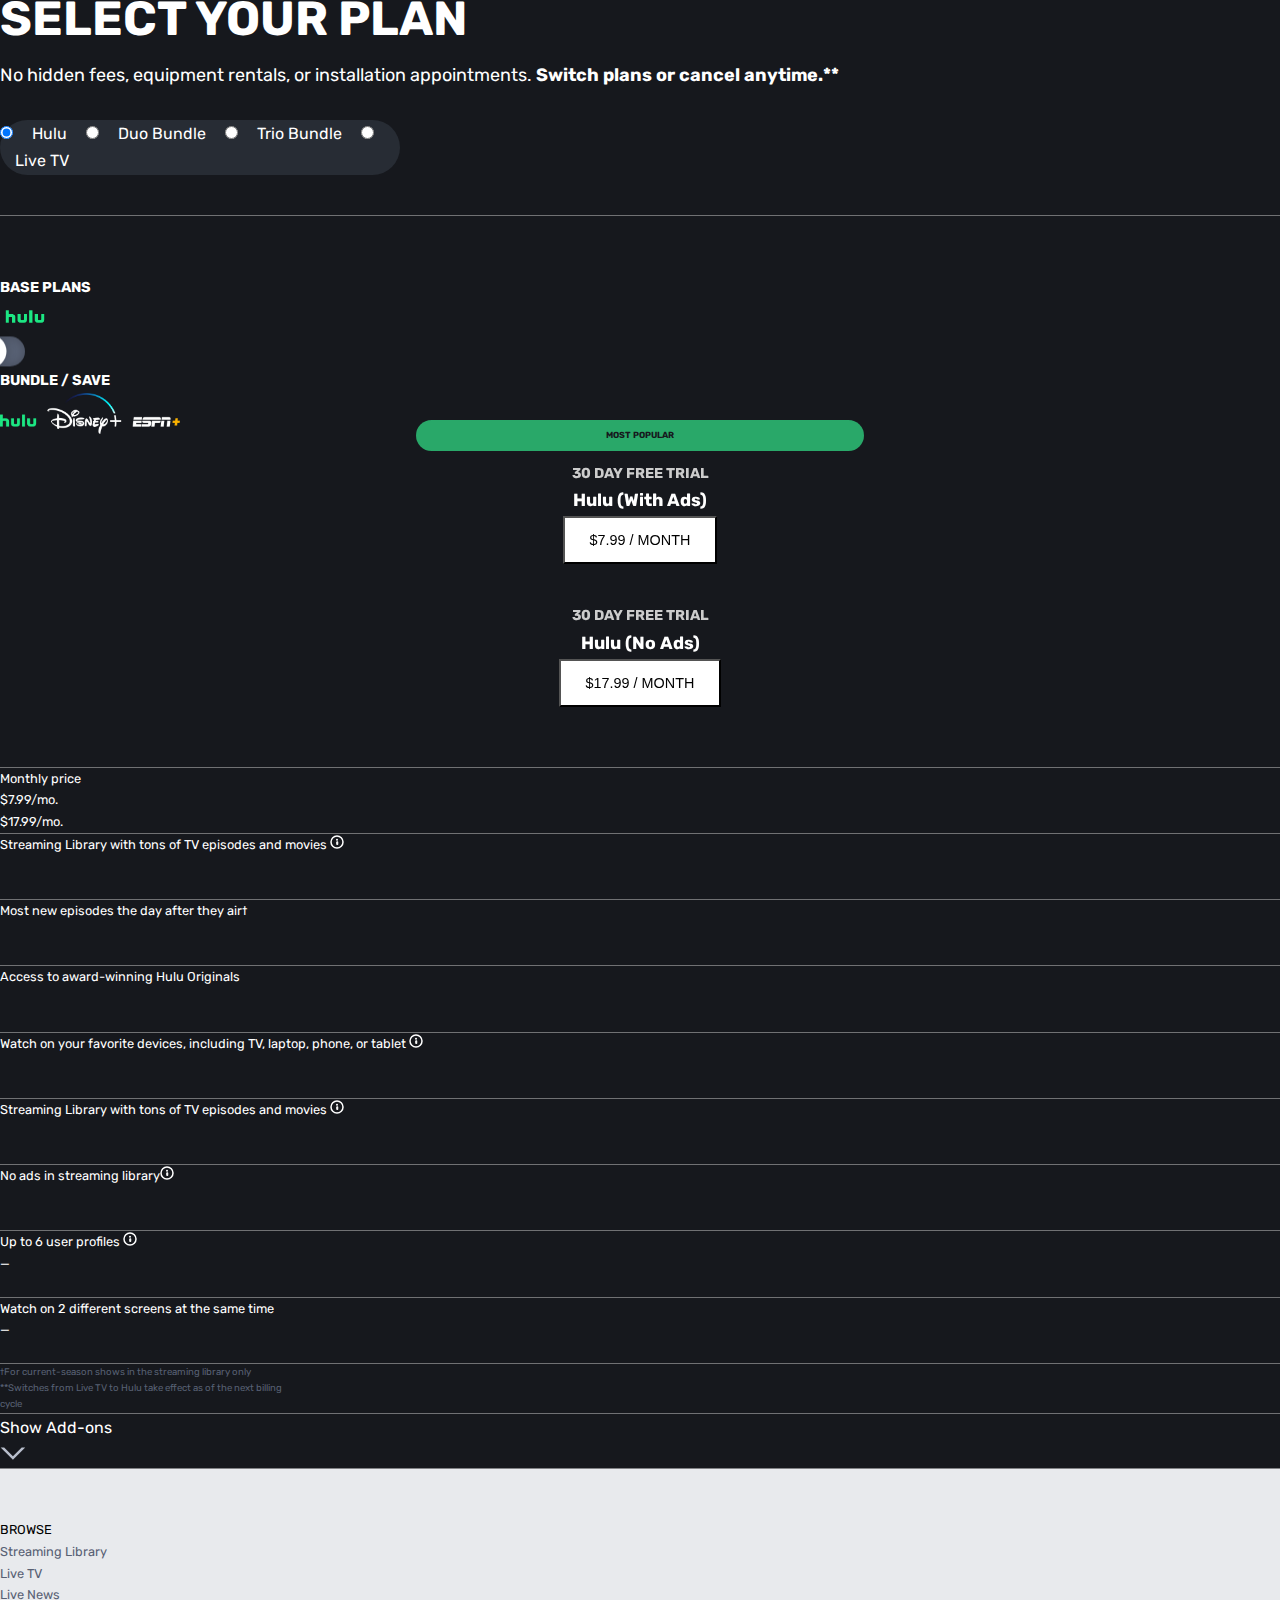
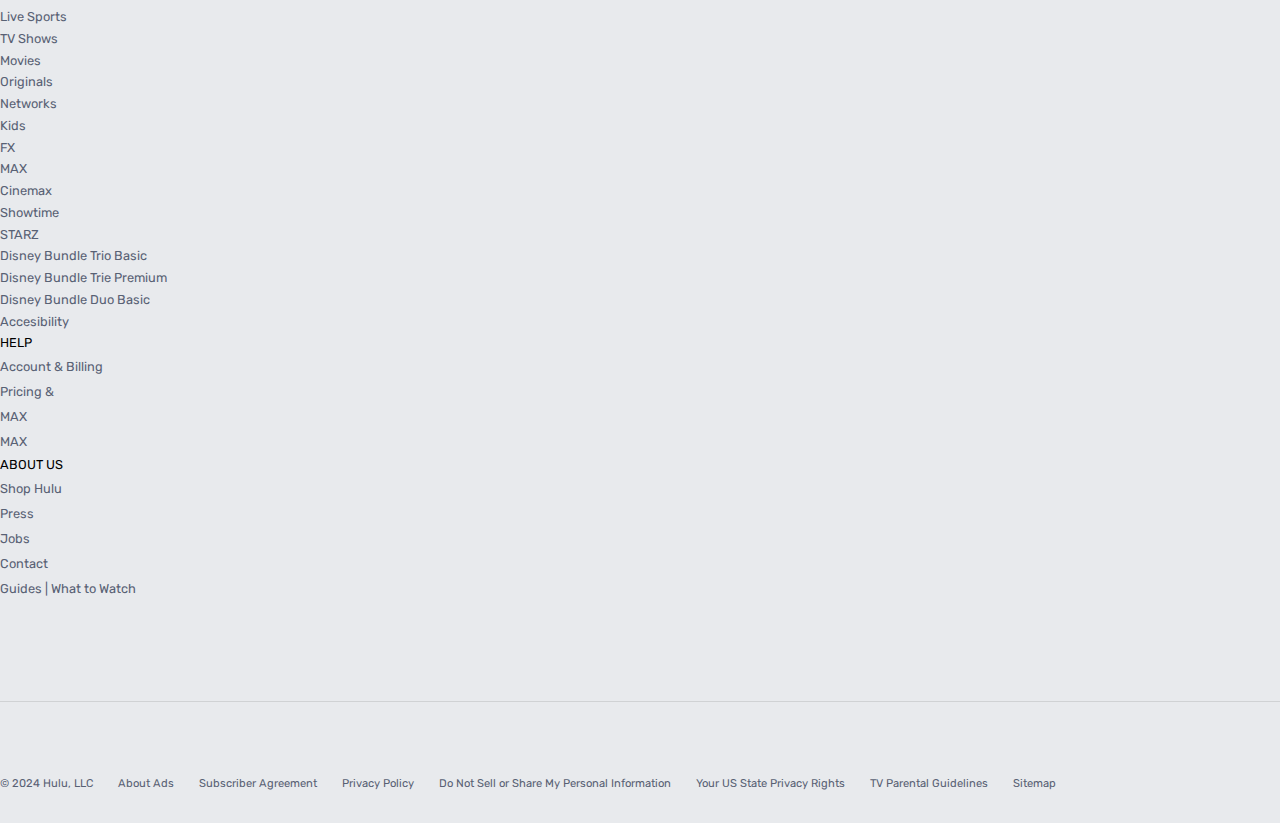
==== commit 706b1583: "Added main page and movie page" ====
--- a/index.html
+++ b/index.html
@@ -6,7 +6,7 @@
     <meta charset="utf-8" />
     <meta
       name="viewport"
-      content="width=device-width, initial-scale=1, shrink-to-fit=no"
+      content="width=device-width, initial-scale=1.0, maximum-scale=1.0, user-scalable=no"
     />
 
     <!-- Bootstrap CSS v5.3.2 -->
@@ -22,19 +22,19 @@
       rel="stylesheet"
       href="https://cdn.jsdelivr.net/npm/bootstrap-icons@1.3.0/font/bootstrap-icons.css"
     />
-
-    <link rel="stylesheet" href="./css/style.css" />
+    <!-- My Styles -->
+    <link rel="stylesheet" href="./css/w-style.css" />
   </head>
 
   <body>
-    <header class="row">
+    <header class="my-header row">
       <!-- NAVIGATION BAR -->
-      <nav class="navbar navbar-expand-lg navbar-dark bg-transparent">
+      <nav class="my-nav navbar navbar-expand-lg navbar-dark bg-transparent">
         <div class="container-fluid mx-5 my-1 px-0">
           <a class="navbar-brand abs" href="#">
             <svg
               class="nav-logo navbar-brand m-0 p-0"
-              data-src="./img/logo.svg"
+              data-src="./src/index-img/logo.svg"
               viewBox="0 -2 61 24"
               role="img"
               aria-labelledby="logoTitle"
@@ -77,7 +77,7 @@
               <h6 class="card-title">DISNEY BUNDLE DUO BASIC</h6>
               <div class="card-body">
                 <img
-                  src="./img/logos-1.png"
+                  src="./src/index-img/logos-1.png"
                   class="hd-logos"
                   alt="hulu and disney logo"
                 />
@@ -89,7 +89,7 @@
               <h6 class="card-title">DISNEY BUNDLE TRIO BASIC</h6>
               <div class="card-body">
                 <img
-                  src="./img/logos-2.png"
+                  src="./src/index-img/logos-2.png"
                   class="hd-logos"
                   alt="hulu, disney and espn logo"
                 />
@@ -140,7 +140,7 @@
           <div class="card text-bg-dark p-0 m-2">
             <div class="cover-grad"></div>
             <img
-              src="./img/cover-1.png"
+              src="./src/index-img/cover-1.png"
               class="card-img p-0"
               alt="dr who cover"
             />
@@ -152,7 +152,7 @@
           <div class="card text-bg-dark p-0 m-2">
             <div class="cover-grad"></div>
             <img
-              src="./img/cover-2.png"
+              src="./src/index-img/cover-2.png"
               class="card-img"
               alt="wakanda green cover"
             />
@@ -164,7 +164,7 @@
           <div class="card text-bg-dark p-0 m-2">
             <div class="cover-grad"></div>
             <img
-              src="./img/cover-3.png"
+              src="./src/index-img/cover-3.png"
               class="card-img"
               alt="family guy cover"
             />
@@ -176,7 +176,7 @@
           <div class="card text-bg-dark p-0 m-2">
             <div class="cover-grad"></div>
             <img
-              src="./img/cover-4.png"
+              src="./src/index-img/cover-4.png"
               class="card-img"
               alt="family guy cover"
             />
@@ -214,30 +214,51 @@
         <a href="#" class="channels">VIEW CHANNELS IN YOUR AREA →</a>
       </section>
       <!-- SLIDER SECTION -->
-      <section class="slider-section">
-        <div class="slider-content">
-          <h1>Live Sports</h1>
-          <p>
+      <section class="spotlights-tab">
+        <div class="tab-buttons">
+          <button class="active-tab tab-button">live sports</button>
+          <button class="tab-button">breaking news</button>
+          <button class="tab-button">biggest events</button>
+        </div>
+        <div class="tab-content">
+          <h1 class="content-title">Live Sports</h1>
+          <p class="content-desc">
             Catch your games at home or on the go. Stream live games from major
             college and pro leagues including the NCAA®, NBA, NHL, NFL, and
             more. Includes top local and national sports networks like ABC, CBS
             Sports Network, ESPN, FOX, FS1, TNT, NFL Network and more.
           </p>
-          <div class="slider-logos">
-            <div>
-              <img src="./img/live-sports-logo-1.png" />
-            </div>
-            <div>
-              <img src="./img/live-sports-logo-2.png" />
-            </div>
-            <div>
-              <img src="./img/live-sports-logo-3.svg" />
-            </div>
-            <div>
-              <img src="./img/live-sports-logo-4.png" />
-            </div>
-          </div>
-        </div>
+        </div>
+        <div class="logo-row">
+          <div>
+            <img
+              class="logo-row-img"
+              src="./src/index-img/live-sports-logo-1.png"
+            />
+          </div>
+          <div>
+            <img
+              class="logo-row-img"
+              src="./src/index-img/live-sports-logo-2.png"
+            />
+          </div>
+          <div>
+            <img
+              class="logo-row-img"
+              src="./src/index-img/live-sports-logo-3.svg"
+            />
+          </div>
+          <div>
+            <img
+              class="logo-row-img"
+              src="./src/index-img/live-sports-logo-4.png"
+            />
+          </div>
+        </div>
+        <p class="tab-disclaimer">
+          Live TV plan required. Regional restrictions, blackouts and additional
+          terms apply. <a href="#">See details</a>
+        </p>
       </section>
       <div class="select-plan-section row justify-content-center text-center">
         <div class="col-6 row justify-content-center text-center">
@@ -285,12 +306,376 @@
             />
             <label class="btn px-0" for="btnradio4">Live TV</label>
           </div>
-          <div class="sticky-bar"></div>
         </div>
       </div>
+      <!-- PLAN SELECTION -->
+      <section class="plan-selection-wrapper py-5">
+        <div
+          class="plans-wrapper d-flex flex-column align-content-center my-0 mx-auto w-75"
+        >
+          <div
+            class="plans-header w-100 d-flex flex-lg-row flex-column-reverse align-items-center justify-content-center"
+          >
+            <div class="plans-selector d-flex align-items-center">
+              <div
+                class="plan d-flex align-items-center justify-content-center flex-column"
+              >
+                <h3>BASE PLANS</h3>
+                <img src="./src/index-img/images/hulu.png" alt="hulu" />
+              </div>
+              <div class="check-box">
+                <input type="checkbox" />
+              </div>
+              <div class="plan">
+                <h3>BUNDLE / SAVE</h3>
+                <img
+                  src="./src/index-img/images/hulu-dplus-espnplus.png"
+                  alt="hulu-dplus-espnplus"
+                />
+              </div>
+            </div>
+            <div
+              class="head-cards-wrapper d-flex justify-content-between align-items-center"
+            >
+              <div class="head-card most-popular">
+                <p class="head-card-eyebrow">30 Day free trial</p>
+                <h3 class="head-card-title">Hulu (With Ads)</h3>
+                <button class="head-card-pay-button w-100">
+                  $7.99 / MONTH
+                </button>
+              </div>
+              <div class="head-card">
+                <p class="head-card-eyebrow">30 Day free trial</p>
+                <h3 class="head-card-title">Hulu (No Ads)</h3>
+                <button class="head-card-pay-button">$17.99 / MONTH</button>
+              </div>
+            </div>
+          </div>
+
+          <div
+            class="plan-feature d-flex align-items-center justify-content-between w-100 py-2"
+          >
+            <p class="feature d-flex align-items-center">Monthly price</p>
+            <div
+              class="feature-availability-wrapper d-flex align-items-center justify-content-between"
+            >
+              <p class="feature-one text-center">$7.99/mo.</p>
+              <p class="feature-two text-center">$17.99/mo.</p>
+            </div>
+          </div>
+
+          <div
+            class="plan-feature d-flex align-items-center justify-content-between w-100 py-2"
+          >
+            <p class="feature d-flex align-items-center">
+              Streaming Library with tons of TV episodes and movies
+              <img src="./src/index-img/icons/Info_Icon_White.svg" />
+            </p>
+            <div
+              class="feature-availability-wrapper d-flex align-items-center justify-content-between"
+            >
+              <p class="feature-one text-center">
+                <img
+                  loading="lazy"
+                  src="./src/index-img/icons/Pricing_Checkmark_green-light.svg"
+                  alt="✔"
+                />
+              </p>
+              <p class="feature-two text-center">
+                <img
+                  loading="lazy"
+                  src="./src/index-img/icons/Pricing_Checkmark_green-light.svg"
+                  alt="✔"
+                />
+              </p>
+            </div>
+          </div>
+
+          <div
+            class="plan-feature d-flex align-items-center justify-content-between w-100 py-2"
+          >
+            <p class="feature">Most new episodes the day after they air†</p>
+            <div
+              class="feature-availability-wrapper d-flex align-items-center justify-content-between"
+            >
+              <p class="feature-one text-center">
+                <img
+                  loading="lazy"
+                  src="./src/index-img/icons/Pricing_Checkmark_green-light.svg"
+                  alt="✔"
+                />
+              </p>
+              <p class="feature-two text-center">
+                <img
+                  loading="lazy"
+                  src="./src/index-img/icons/Pricing_Checkmark_green-light.svg"
+                  alt="✔"
+                />
+              </p>
+            </div>
+          </div>
+
+          <div
+            class="plan-feature d-flex align-items-center justify-content-between w-100 py-2"
+          >
+            <p class="feature">Access to award-winning Hulu Originals</p>
+            <div
+              class="feature-availability-wrapper d-flex align-items-center justify-content-between"
+            >
+              <p class="feature-one text-center">
+                <img
+                  loading="lazy"
+                  src="./src/index-img/icons/Pricing_Checkmark_green-light.svg"
+                  alt="✔"
+                />
+              </p>
+              <p class="feature-two text-center">
+                <img
+                  loading="lazy"
+                  src="./src/index-img/icons/Pricing_Checkmark_green-light.svg"
+                  alt="✔"
+                />
+              </p>
+            </div>
+          </div>
+
+          <div
+            class="plan-feature d-flex align-items-center justify-content-between w-100 py-2"
+          >
+            <p class="feature">
+              Watch on your favorite devices, including TV, laptop, phone, or
+              tablet <img src="./src/index-img/icons/Info_Icon_White.svg" />
+            </p>
+            <div
+              class="feature-availability-wrapper d-flex align-items-center justify-content-between"
+            >
+              <p class="feature-one text-center">
+                <img
+                  loading="lazy"
+                  src="./src/index-img/icons/Pricing_Checkmark_green-light.svg"
+                  alt="✔"
+                />
+              </p>
+              <p class="feature-two text-center">
+                <img
+                  loading="lazy"
+                  src="./src/index-img/icons/Pricing_Checkmark_green-light.svg"
+                  alt="✔"
+                />
+              </p>
+            </div>
+          </div>
+
+          <div
+            class="plan-feature d-flex align-items-center justify-content-between w-100 py-2"
+          >
+            <p class="feature">
+              Streaming Library with tons of TV episodes and movies
+              <img src="./src/index-img/icons/Info_Icon_White.svg" />
+            </p>
+            <div
+              class="feature-availability-wrapper d-flex align-items-center justify-content-between"
+            >
+              <p class="feature-one text-center">
+                <img
+                  loading="lazy"
+                  src="./src/index-img/icons/Pricing_Checkmark_green-light.svg"
+                  alt="✔"
+                />
+              </p>
+              <p class="feature-two text-center">
+                <img
+                  loading="lazy"
+                  src="./src/index-img/icons/Pricing_Checkmark_green-light.svg"
+                  alt="✔"
+                />
+              </p>
+            </div>
+          </div>
+
+          <div
+            class="plan-feature d-flex align-items-center justify-content-between w-100 py-2"
+          >
+            <p class="feature">
+              No ads in streaming library<img
+                src="./src/index-img/icons/Info_Icon_White.svg"
+              />
+            </p>
+            <div
+              class="feature-availability-wrapper d-flex align-items-center justify-content-between"
+            >
+              <p class="feature-one text-center">
+                <img
+                  loading="lazy"
+                  src="./src/index-img/icons/Pricing_Checkmark_green-light.svg"
+                  alt="✔"
+                />
+              </p>
+              <p class="feature-two text-center">
+                <img
+                  loading="lazy"
+                  src="./src/index-img/icons/Pricing_Checkmark_green-light.svg"
+                  alt="✔"
+                />
+              </p>
+            </div>
+          </div>
+
+          <div
+            class="plan-feature d-flex align-items-center justify-content-between w-100 py-2"
+          >
+            <p class="feature">
+              Up to 6 user profiles <img
+              src="./src/index-img/icons/Info_Icon_White.svg"
+            </p>
+            <div
+              class="feature-availability-wrapper d-flex align-items-center justify-content-between"
+            >
+              <p class="feature-one text-center">—</p>
+              <p class="feature-two text-center">
+                <img
+                  loading="lazy"
+                  src="./src/index-img/icons/Pricing_Checkmark_green-light.svg"
+                  alt="✔"
+                />
+              </p>
+            </div>
+          </div>
+
+          <div
+            class="plan-feature d-flex align-items-center justify-content-between w-100 py-2"
+          >
+            <p class="feature">Watch on 2 different screens at the same time</p>
+            <div
+              class="feature-availability-wrapper d-flex align-items-center justify-content-between"
+            >
+              <p class="feature-one text-center">—</p>
+              <p class="feature-two text-center">
+                <img
+                  loading="lazy"
+                  src="./src/index-img/icons/Pricing_Checkmark_green-light.svg"
+                  alt="✔"
+                />
+              </p>
+            </div>
+          </div>
+
+          <div class="plans-disclaimer pt-2">
+            <p>
+              †For current-season shows in the streaming library only **Switches
+              from Live TV to Hulu take effect as of the next billing cycle
+            </p>
+          </div>
+          <div
+            class="plans-footer w-100 d-flex align-items-center justify-content-center p-2"
+          >
+            <h2>Show Add-ons</h2>
+            <img src="./src/index-img/icons/Dropdown_Up_Arrow.svg" alt="🔻" />
+          </div>
+        </div>
+      </section>
     </main>
     <footer>
       <!-- place footer here -->
+      <div
+        class="myfooter container-fluid w-75 d-flex flex-column align-items-center"
+      >
+        <div class="footer-site-links container-fluid row">
+          <div class="footer-section col">
+            <h3 class="footer-title">browse</h3>
+            <div class="footer-section-items-lists">
+              <div class="footer-section-item">Streaming Library</div>
+              <div class="footer-section-item">Live TV</div>
+              <div class="footer-section-item">Live News</div>
+              <div class="footer-section-item">Live Sports</div>
+            </div>
+          </div>
+          <div class="footer-section col">
+            <h3 class="footer-title"></h3>
+            <div class="footer-section-items-lists">
+              <div class="footer-section-item">TV Shows</div>
+              <div class="footer-section-item">Movies</div>
+              <div class="footer-section-item">Originals</div>
+              <div class="footer-section-item">Networks</div>
+              <div class="footer-section-item">Kids</div>
+              <div class="footer-section-item">FX</div>
+            </div>
+          </div>
+          <div class="footer-section col">
+            <h3 class="footer-title"></h3>
+            <div class="footer-section-items-lists">
+              <div class="footer-section-item">MAX</div>
+              <div class="footer-section-item">Cinemax</div>
+              <div class="footer-section-item">Showtime</div>
+              <div class="footer-section-item">STARZ</div>
+            </div>
+          </div>
+          <div class="footer-section col">
+            <h3 class="footer-title"></h3>
+            <div class="footer-section-items-lists">
+              <div class="footer-section-item">Disney Bundle Trio Basic</div>
+              <div class="footer-section-item">Disney Bundle Trie Premium</div>
+              <div class="footer-section-item">Disney Bundle Duo Basic</div>
+              <div class="footer-section-item">Accesibility</div>
+            </div>
+          </div>
+          <div class="footer-section col">
+            <h3 class="footer-title">help</h3>
+            <div class="footer-section-items-list">
+              <div class="footer-section-item">Account & Billing</div>
+              <div class="footer-section-item">Pricing &</div>
+              <div class="footer-section-item">MAX</div>
+              <div class="footer-section-item">MAX</div>
+            </div>
+          </div>
+          <div class="footer-section col">
+            <h3 class="footer-title">about us</h3>
+            <div class="footer-section-items-list">
+              <div class="footer-section-item">Shop Hulu</div>
+              <div class="footer-section-item">Press</div>
+              <div class="footer-section-item">Jobs</div>
+              <div class="footer-section-item">Contact</div>
+              <div class="footer-section-item">Guides | What to Watch</div>
+            </div>
+          </div>
+        </div>
+        <div class="footer-legal-links">
+          <ul class="footer-legal-links-left">
+            <li class="footer-section-item">
+              <img loading="lazy" src="./src/index-img/facebook.svg" alt="F" />
+            </li>
+            <li class="footer-section-item">
+              <img loading="lazy" src="./src/index-img/twitter.svg" alt="X" />
+            </li>
+            <li class="footer-section-item">
+              <img
+                loading="lazy"
+                src="./src/index-img/youtube.svg"
+                alt="Youtube"
+              />
+            </li>
+            <li class="footer-section-item">
+              <img
+                loading="lazy"
+                src="./src/index-img/instagram.svg"
+                alt="instagram"
+              />
+            </li>
+          </ul>
+          <div class="footer-legal-links-right">
+            <div class="footer-section-item">© 2024 Hulu, LLC</div>
+            <div class="footer-section-item">About Ads</div>
+            <div class="footer-section-item">Subscriber Agreement</div>
+            <div class="footer-section-item">Privacy Policy</div>
+            <div class="footer-section-item">
+              Do Not Sell or Share My Personal Information
+            </div>
+            <div class="footer-section-item">Your US State Privacy Rights</div>
+            <div class="footer-section-item">TV Parental Guidelines</div>
+            <div class="footer-section-item">Sitemap</div>
+          </div>
+        </div>
+      </div>
     </footer>
     <!-- Bootstrap JavaScript Libraries -->
     <script
@@ -298,13 +683,12 @@
       integrity="sha384-I7E8VVD/ismYTF4hNIPjVp/Zjvgyol6VFvRkX/vR+Vc4jQkC+hVqc2pM8ODewa9r"
       crossorigin="anonymous"
     ></script>
-
     <script
       src="https://cdn.jsdelivr.net/npm/bootstrap@5.3.2/dist/js/bootstrap.min.js"
       integrity="sha384-BBtl+eGJRgqQAUMxJ7pMwbEyER4l1g+O15P+16Ep7Q9Q+zqX6gSbd85u4mG4QzX+"
       crossorigin="anonymous"
     ></script>
-
-    <script src="./js/main.js"></script>
+    <!-- My Scripts -->
+    <script src="./js/w-script.js"></script>
   </body>
 </html>
--- a/css/w-style.css
+++ b/css/w-style.css
@@ -0,0 +1,683 @@
+@import url("https://fonts.googleapis.com/css2?family=Rubik:ital,wght@0,300;0,400;0,500;0,600;0,700;0,800;0,900;1,300;1,400;1,500;1,600;1,700;1,800;1,900&display=swap");
+* {
+  margin: 0;
+  padding: 0;
+  box-sizing: border-box;
+  scroll-behavior: smooth;
+}
+
+body {
+  font-family: "Rubik", sans-serif;
+  background-color: #16181d;
+  color: #fff;
+  line-height: 1.7;
+  overflow-x: hidden;
+}
+
+a {
+  color: #fff;
+  text-decoration: none;
+}
+
+ul {
+  list-style: none;
+  list-style-type: none;
+  margin: 0;
+  padding: 0;
+}
+
+button {
+  height: 48px;
+}
+
+.my-nav {
+  height: 74px;
+}
+
+.nav-logo {
+  fill: #1ce783;
+  width: 61px;
+  height: 24px;
+}
+
+.btn-login {
+  padding: 4px 12px !important;
+  border-radius: 10%;
+  background-color: transparent;
+  transition: background-color 0.5s;
+}
+
+.btn-login:hover {
+  background-color: #424957;
+}
+
+.navbar-toggler {
+  background-color: #424957;
+  color: #fff;
+}
+.navbar-toggler span {
+  color: #fff;
+}
+
+.my-header {
+  height: 670px;
+  background: url(../src/index-img/original.jpg) no-repeat center center/cover;
+}
+
+.header-content {
+  padding-top: 60px;
+}
+
+@media screen and (min-width: 768px) {
+  .header-cards {
+    width: 670px;
+  }
+}
+@media screen and (min-width: 576px) and (max-width: 767px) {
+  .header-cards {
+    width: 570px;
+  }
+}
+@media screen and (max-width: 575px) {
+  .header-cards {
+    width: 90%;
+  }
+}
+.header-cards .card {
+  border: none;
+  width: 320px;
+}
+.header-cards .card .card-title {
+  color: #1ce783;
+  font-size: 12px;
+  margin: 8px;
+}
+.header-cards .card .card-body {
+  padding: 0;
+  margin: 10px;
+  height: 60px;
+  width: 100%;
+}
+@media screen and (min-width: 768px) {
+  .header-cards .card .card-body .hd-logos {
+    height: 60px;
+    width: auto;
+  }
+}
+@media screen and (max-width: 767px) {
+  .header-cards .card .card-body .hd-logos {
+    max-height: auto;
+    width: inherit;
+  }
+}
+.header-cards .card .card-subtitle {
+  margin: 18px;
+  color: #fff;
+  font-weight: 500;
+}
+@media screen and (min-width: 768px) {
+  .header-cards .card .card-subtitle {
+    font-size: 24px;
+  }
+}
+@media screen and (max-width: 767px) {
+  .header-cards .card .card-subtitle {
+    font-size: 18px;
+  }
+}
+.header-cards .card .btn {
+  background-color: #1ce783;
+  color: #272c34;
+  font-size: 14px;
+  font-weight: bold;
+}
+
+.hd-legal button {
+  background: none;
+  border: none;
+  box-shadow: none;
+  color: #fff;
+  font-size: 12px;
+  text-decoration: underline;
+}
+
+.hd-signup a {
+  text-decoration: underline;
+}
+
+.hd-arrow-down button {
+  background: none;
+  border: none;
+  box-shadow: none;
+  color: #fff;
+  font-size: 20px;
+}
+.hd-arrow-down button .btn-arw-down {
+  border: 1px solid #fff;
+  border-radius: 50%;
+  height: 66px;
+  width: 66px;
+  color: #fff;
+}
+
+.build-plan {
+  text-align: center;
+  height: auto;
+  padding: 30px 0px;
+  background: linear-gradient(180deg, #29a869 0.66%, #16181d 99.34%);
+}
+@media screen and (min-width: 768px) {
+  .build-plan .title {
+    font-size: 18px;
+  }
+}
+@media screen and (max-width: 767px) {
+  .build-plan .title {
+    font-size: 16px;
+  }
+}
+.build-plan .btn {
+  background: none;
+  border: none;
+  box-shadow: none;
+  color: #fff;
+  border: 2px solid #fff;
+  border-radius: 10px;
+  font-size: 14px;
+  margin: 20px auto;
+  width: auto;
+}
+@media screen and (min-width: 768px) {
+  .build-plan .btn {
+    padding: 0px 80px;
+  }
+}
+@media screen and (max-width: 767px) {
+  .build-plan .btn {
+    padding: 0px 20px;
+  }
+}
+
+.plan-section {
+  padding-top: 80px;
+  padding-bottom: 50px;
+  background-color: #16181d;
+}
+.plan-section span {
+  font-size: 14px;
+  color: #1ce783;
+}
+.plan-section h2 {
+  font-size: 48px;
+  margin: 16px 0px;
+}
+.plan-section p {
+  font-size: 18px;
+  margin: 16px 0px;
+}
+.plan-section .btn {
+  width: 300px;
+  background-color: #1ce783;
+  color: #272c34;
+  font-size: 14px;
+  font-weight: bold;
+}
+.plan-section .legal-text {
+  color: rgba(255, 255, 255, 0.7);
+  font-size: 10px;
+}
+.plan-section .legal-text a {
+  text-decoration: underline;
+}
+.plan-section .channels {
+  text-decoration: underline;
+}
+
+.covers .card {
+  height: auto;
+  width: 310px;
+  border-radius: 10px;
+  transition: border 1s;
+  transition: opacity 0.5s;
+}
+.covers .card .card-title,
+.covers .card .card-text {
+  margin-left: 10px;
+}
+.covers .card .card-img {
+  border-radius: 10px;
+}
+.covers .card:hover {
+  opacity: 0.7;
+  border: 3px solid #586174;
+}
+
+.cover-grad {
+  position: absolute;
+  top: 0;
+  left: 0;
+  width: 100%;
+  height: 100%;
+  background: -webkit-linear-gradient(293.18deg, rgba(0, 0, 0, 0.6) 4.58%, transparent 69.61%), -webkit-linear-gradient(65.5deg, rgba(0, 0, 0, 0.2) 4.71%, transparent 71.49%);
+  background: -moz-linear-gradient(293.18deg, rgba(0, 0, 0, 0.6) 4.58%, transparent 69.61%), -moz-linear-gradient(65.5deg, rgba(0, 0, 0, 0.2) 4.71%, transparent 71.49%);
+  background: linear-gradient(156.82deg, rgba(0, 0, 0, 0.6) 4.58%, transparent 69.61%), linear-gradient(24.5deg, rgba(0, 0, 0, 0.2) 4.71%, transparent 71.49%);
+}
+
+.prem-txt {
+  color: #586174;
+  font-size: 10px;
+  text-align: end;
+  margin-right: 25%;
+}
+
+.slider-section {
+  background: url(../src/index-img/live-sports.jpg) no-repeat center center/cover;
+  position: relative;
+}
+@media screen and (max-width: 767px) {
+  .slider-section {
+    height: 780px;
+  }
+}
+@media screen and (min-width: 768px) and (max-width: 1023px) {
+  .slider-section {
+    height: 1000px;
+  }
+}
+@media screen and (min-width: 1024px) {
+  .slider-section {
+    height: 800px;
+  }
+}
+
+.slider-content {
+  position: absolute;
+  top: 160px;
+  left: 180px;
+  max-width: 550px;
+}
+
+.slider-logos {
+  width: 300px;
+  margin-top: 40px;
+  display: flex;
+  align-items: center;
+  justify-content: space-between;
+}
+.slider-logos div {
+  background: url("../src/index-img/network-logo-bg.png") no-repeat center center/cover;
+  height: 60px;
+  width: 60px;
+  display: flex;
+  justify-content: center;
+  align-items: center;
+}
+.slider-logos img {
+  width: 40px;
+}
+
+.select-plan-section span {
+  margin-top: 50px;
+  font-size: 48px;
+  font-weight: bold;
+}
+.select-plan-section p {
+  font-size: 18px;
+}
+.select-plan-section .btn-group {
+  margin-top: 30px;
+  width: 400px;
+  background-color: #272c34;
+  border-radius: 50px;
+}
+.select-plan-section .btn-group .btn-check {
+  padding: 15px;
+  border-radius: 50%;
+}
+.select-plan-section .btn-group .btn-check:active {
+  --bs-btn-active-bg: $color-secondery-2 !important;
+  background-color: #424957 !important;
+}
+.select-plan-section .btn-group .btn {
+  padding: 15px;
+  color: #fff;
+  border-radius: 50px !important;
+}
+.select-plan-section .btn-group .btn:active {
+  background-color: #424957 !important;
+}
+
+.spotlights-tab {
+  display: flex;
+  flex-direction: column;
+  align-items: flex-start;
+  justify-content: center;
+  gap: 30px;
+  height: 100vh;
+  padding: 0px 150px;
+  background-color: #16181d;
+  background-image: url("../src/index-img/live-sports.jpg");
+  background-size: cover;
+  background-position: top;
+  box-shadow: inset 0 0 10rem 15rem rgba(0, 0, 0, 0.1);
+}
+@media screen and (max-width: 1023px) {
+  .spotlights-tab {
+    padding: 0px 20px;
+    background: url("../src/index-img/live-sports-small.jpg") no-repeat center center/cover;
+  }
+}
+
+.tab-buttons {
+  display: flex;
+  align-items: center;
+  justify-content: space-between;
+  padding: 15px 25px;
+  gap: 16px;
+}
+
+.tab-button {
+  background-color: transparent;
+  border: 2px transparent;
+  border-radius: 4px;
+  font-family: "Poppins", Arial, Helvetica, sans-serif;
+  font-size: 1rem;
+  font-weight: bold;
+  text-transform: uppercase;
+  transition: background-color 250ms, color 250ms;
+  cursor: pointer;
+  font-size: 0.8rem;
+  color: rgba(255, 255, 255, 0.4);
+}
+.tab-button:active {
+  opacity: 0.6;
+}
+.tab-button:hover {
+  opacity: 0.7;
+}
+
+.active-tab {
+  position: relative;
+  color: white;
+}
+
+.active-tab::after {
+  content: "";
+  position: absolute;
+  bottom: 0;
+  left: 50%;
+  transform: translateX(-50%);
+  height: 3px;
+  width: 100%;
+  background-color: white;
+}
+
+.tab-content {
+  max-width: 500px;
+  color: white;
+}
+
+.content-title {
+  color: white;
+  font-size: 3rem;
+}
+
+.content-desc {
+  font-size: 0.9rem;
+}
+
+.logo-row {
+  padding-top: 20px;
+  display: flex;
+  align-items: center;
+  justify-content: center;
+  gap: 25px;
+}
+
+.logo-row-img {
+  display: flex;
+  align-items: center;
+  justify-content: center;
+  width: 50px;
+  height: 50px;
+  background-color: white;
+  border-radius: 50%;
+}
+
+.logo-row-img img {
+  width: 100%;
+}
+
+.tab-disclaimer {
+  text-align: center;
+  font-size: 0.6rem;
+  color: #586174;
+}
+
+.tab-disclaimer a {
+  color: #586174;
+}
+
+footer {
+  background-color: #e8eaed;
+  width: 100vw;
+}
+
+.myfooter {
+  padding: 50px 0 0 0;
+}
+
+.footer-site-links {
+  padding-bottom: 100px;
+  border-bottom: 1px solid rgba(0, 0, 0, 0.1);
+}
+
+.footer-section {
+  font-size: 0.8rem;
+}
+
+.footer-title {
+  color: black;
+  font-size: 0.8rem;
+  text-transform: uppercase;
+  font-weight: 400;
+  letter-spacing: 1.1;
+}
+
+.footer-section-items-list {
+  color: #586174;
+  line-height: 25px;
+}
+
+.footer-section-item {
+  cursor: pointer;
+  color: #586174;
+}
+
+.footer-legal-links {
+  display: flex;
+  flex-direction: column;
+  justify-content: center;
+  width: 90%;
+  padding: 30px 0;
+  gap: 15px;
+}
+
+.footer-legal-links-left,
+.footer-legal-links-right {
+  display: flex;
+  list-style: none;
+  gap: max(min(10%, 10px), 25px);
+}
+
+.footer-legal-links-right {
+  flex-wrap: wrap;
+  font-size: 0.7rem;
+  color: #586174;
+}
+
+.plan-selection-wrapper {
+  background-color: #16181d;
+}
+
+.plans-wrapper > * {
+  border-top: 1px solid rgba(194, 194, 194, 0.525);
+}
+
+.plans-header {
+  position: sticky;
+  margin-top: 40px;
+  padding: 60px 0 40px 0;
+  top: 0;
+  background-color: #16181d;
+  z-index: 1;
+}
+
+.plans-selector {
+  flex: 2;
+  gap: 15px;
+}
+
+.check-box {
+  transform: scale(2);
+  width: 50px;
+}
+
+input[type=checkbox] {
+  position: relative;
+  appearance: none;
+  width: 25px;
+  height: 15px;
+  background: #586174;
+  border-radius: 50px;
+  box-shadow: inset 0 0 5px rgba(0, 0, 0, 0.2);
+  cursor: pointer;
+  transition: 0.4s;
+}
+input[type=checkbox]:checked[type=checkbox] {
+  background: #1ce783;
+}
+input[type=checkbox]::after {
+  position: absolute;
+  content: "";
+  width: 15px;
+  height: 15px;
+  top: 0;
+  left: 0;
+  background: #fff;
+  border-radius: 50%;
+  box-shadow: 0 0 5px rgba(0, 0, 0, 0.2);
+  transform: scale(1.1);
+  transition: 0.4s;
+}
+input[type=checkbox]:checked[type=checkbox]::after {
+  left: 50%;
+}
+
+.plan {
+  width: 120px;
+  color: white;
+}
+.plan h3 {
+  font-size: 0.9rem;
+}
+.plan:nth-child(1) img {
+  width: 50px;
+}
+.plan:nth-child(3) img {
+  width: 180px;
+}
+
+.head-cards-wrapper {
+  flex: 2;
+}
+
+.most-popular::before {
+  content: "MOST POPULAR";
+  position: absolute;
+  top: -15%;
+  left: 50%;
+  transform: translateX(-50%);
+  text-align: center;
+  font-weight: 700;
+  font-size: 0.55rem;
+  width: 35%;
+  padding: 8px 0;
+  background-color: #29a869;
+  color: #16181d;
+  border-radius: 99999px;
+}
+
+.head-card {
+  position: relative;
+  padding: 20px;
+  color: white;
+  text-align: center;
+  flex: 1;
+}
+
+.head-card-eyebrow {
+  color: #cccccc;
+  text-transform: uppercase;
+  font-size: 0.9rem;
+  font-weight: bold;
+}
+
+.head-card-title {
+  font-size: 1.1rem;
+}
+
+.head-card-pay-button {
+  padding: 10px 25px;
+  font-size: 0.9rem;
+  background-color: white;
+  color: black;
+  transition: all 0.25s ease-in-out;
+}
+
+.plan-feature {
+  color: white;
+}
+
+.feature {
+  gap: 5px;
+  flex: 2;
+}
+
+.feature,
+.feature-availability-wrapper {
+  font-size: 0.8rem;
+}
+
+.plan-feature .feature-availability-wrapper {
+  flex: 2;
+}
+
+.feature-one,
+.feature-two {
+  flex: 1;
+}
+
+.plans-disclaimer {
+  align-self: flex-start;
+  font-size: 0.6rem;
+  color: #586174;
+  width: 100%;
+}
+.plans-disclaimer p {
+  width: 300px;
+}
+
+.plans-footer {
+  border-bottom: 1px solid rgba(255, 255, 255, 0.457);
+  gap: 10px;
+  cursor: pointer;
+  color: white;
+}
+.plans-footer h2 {
+  font-size: 1rem;
+  font-weight: 400;
+}
+.plans-footer img {
+  transform: rotate(180deg);
+}/*# sourceMappingURL=w-style.css.map */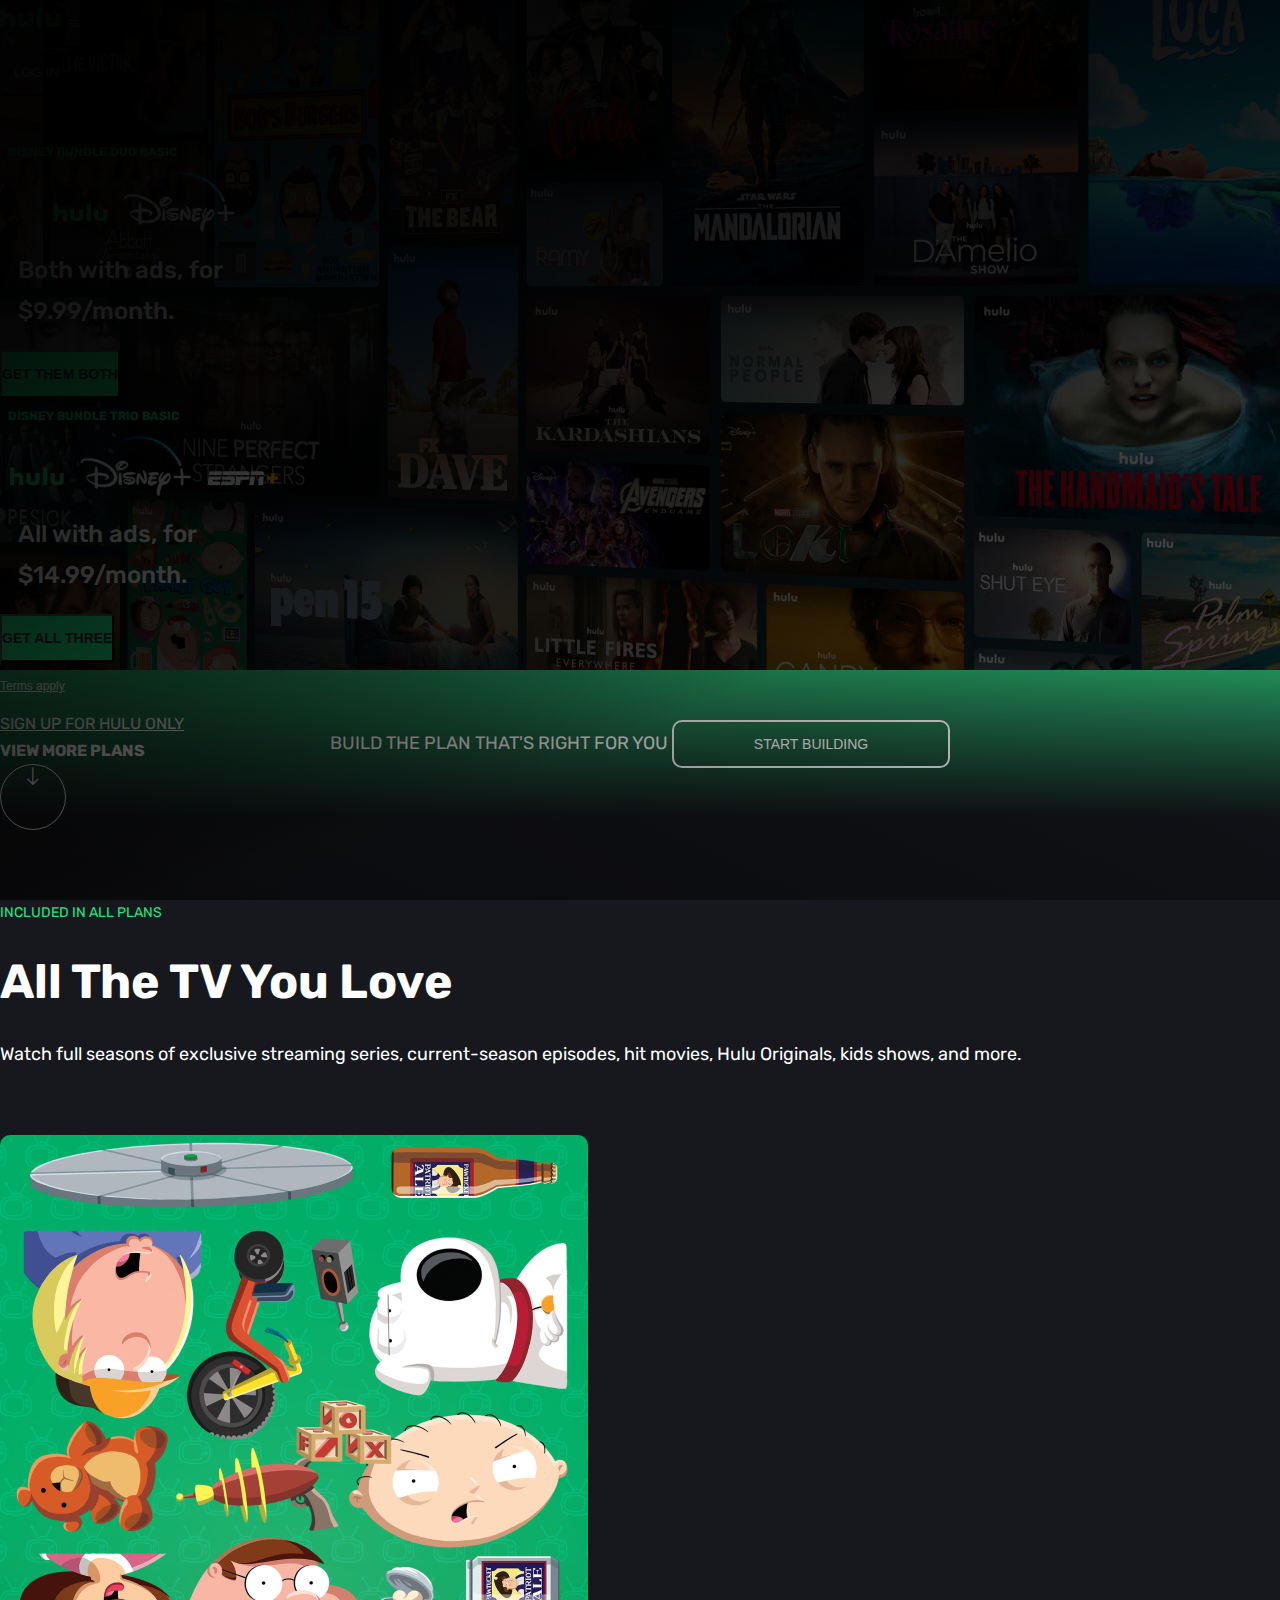
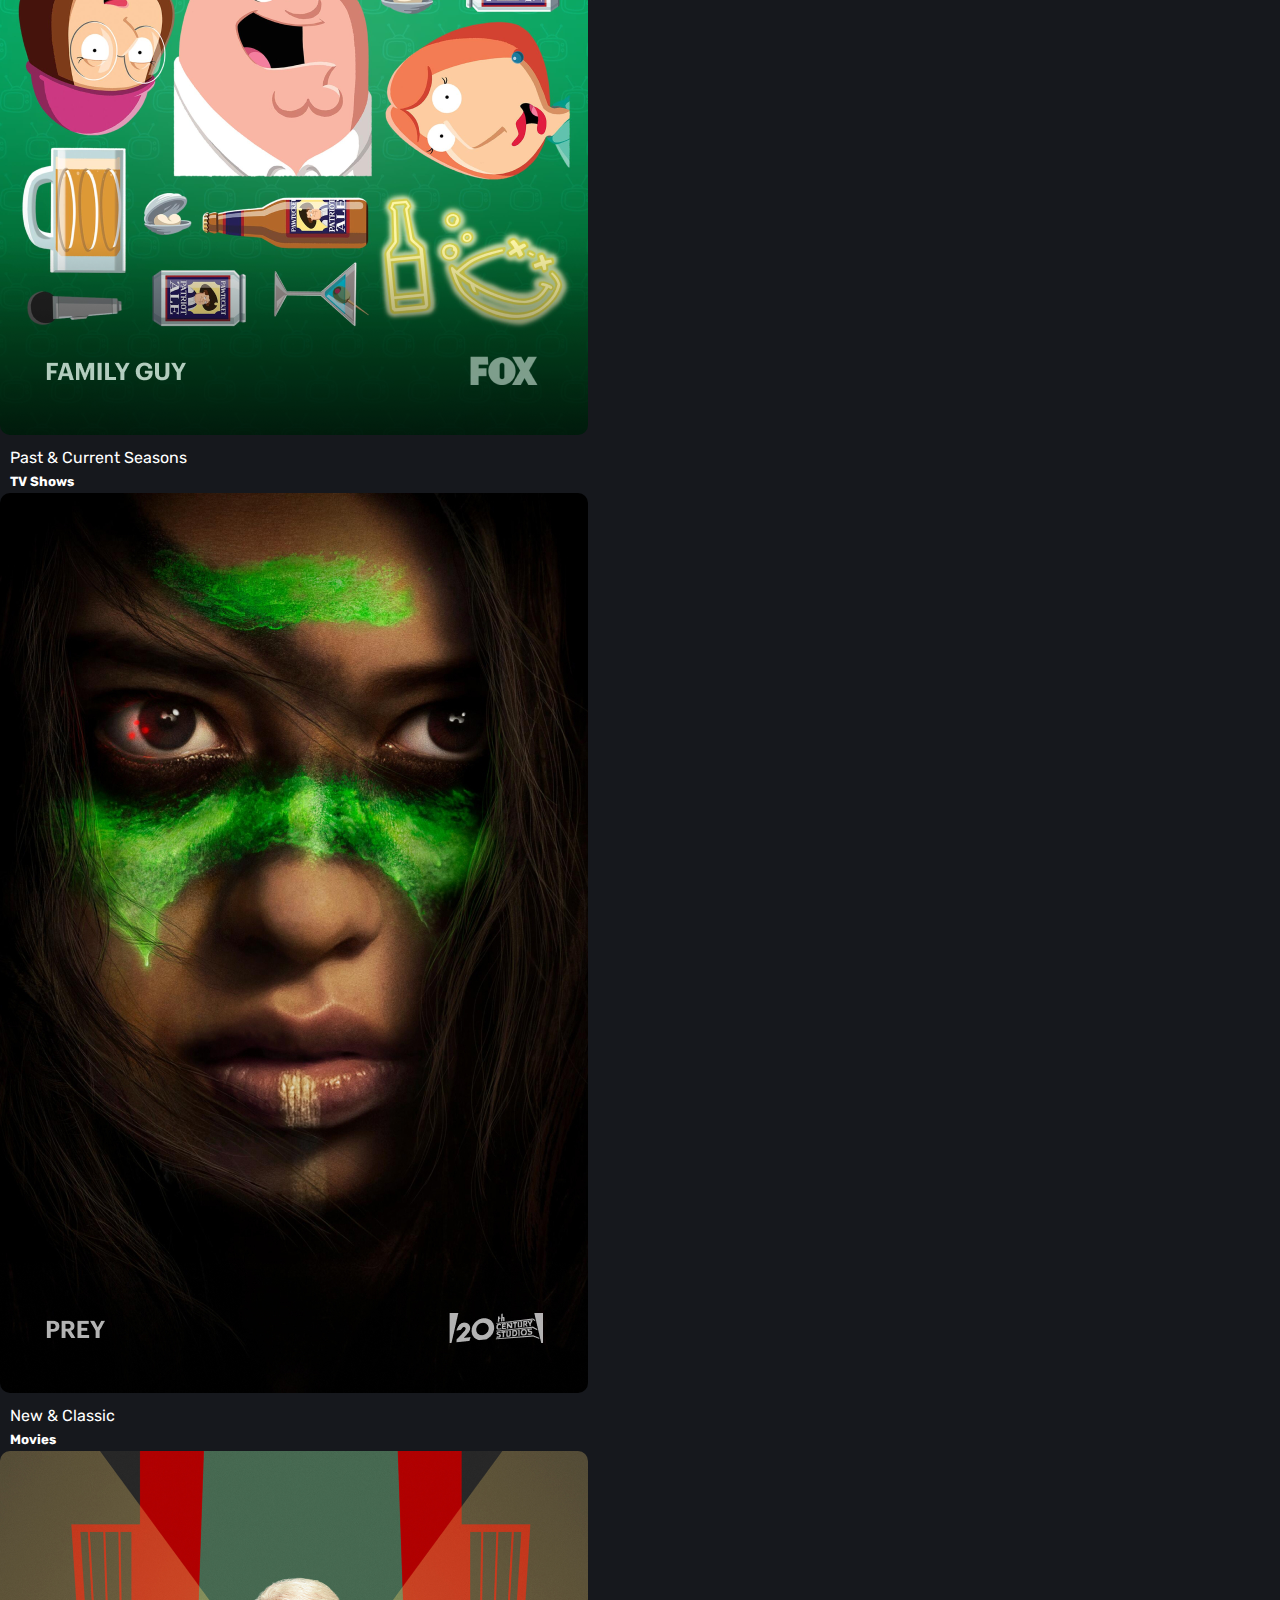
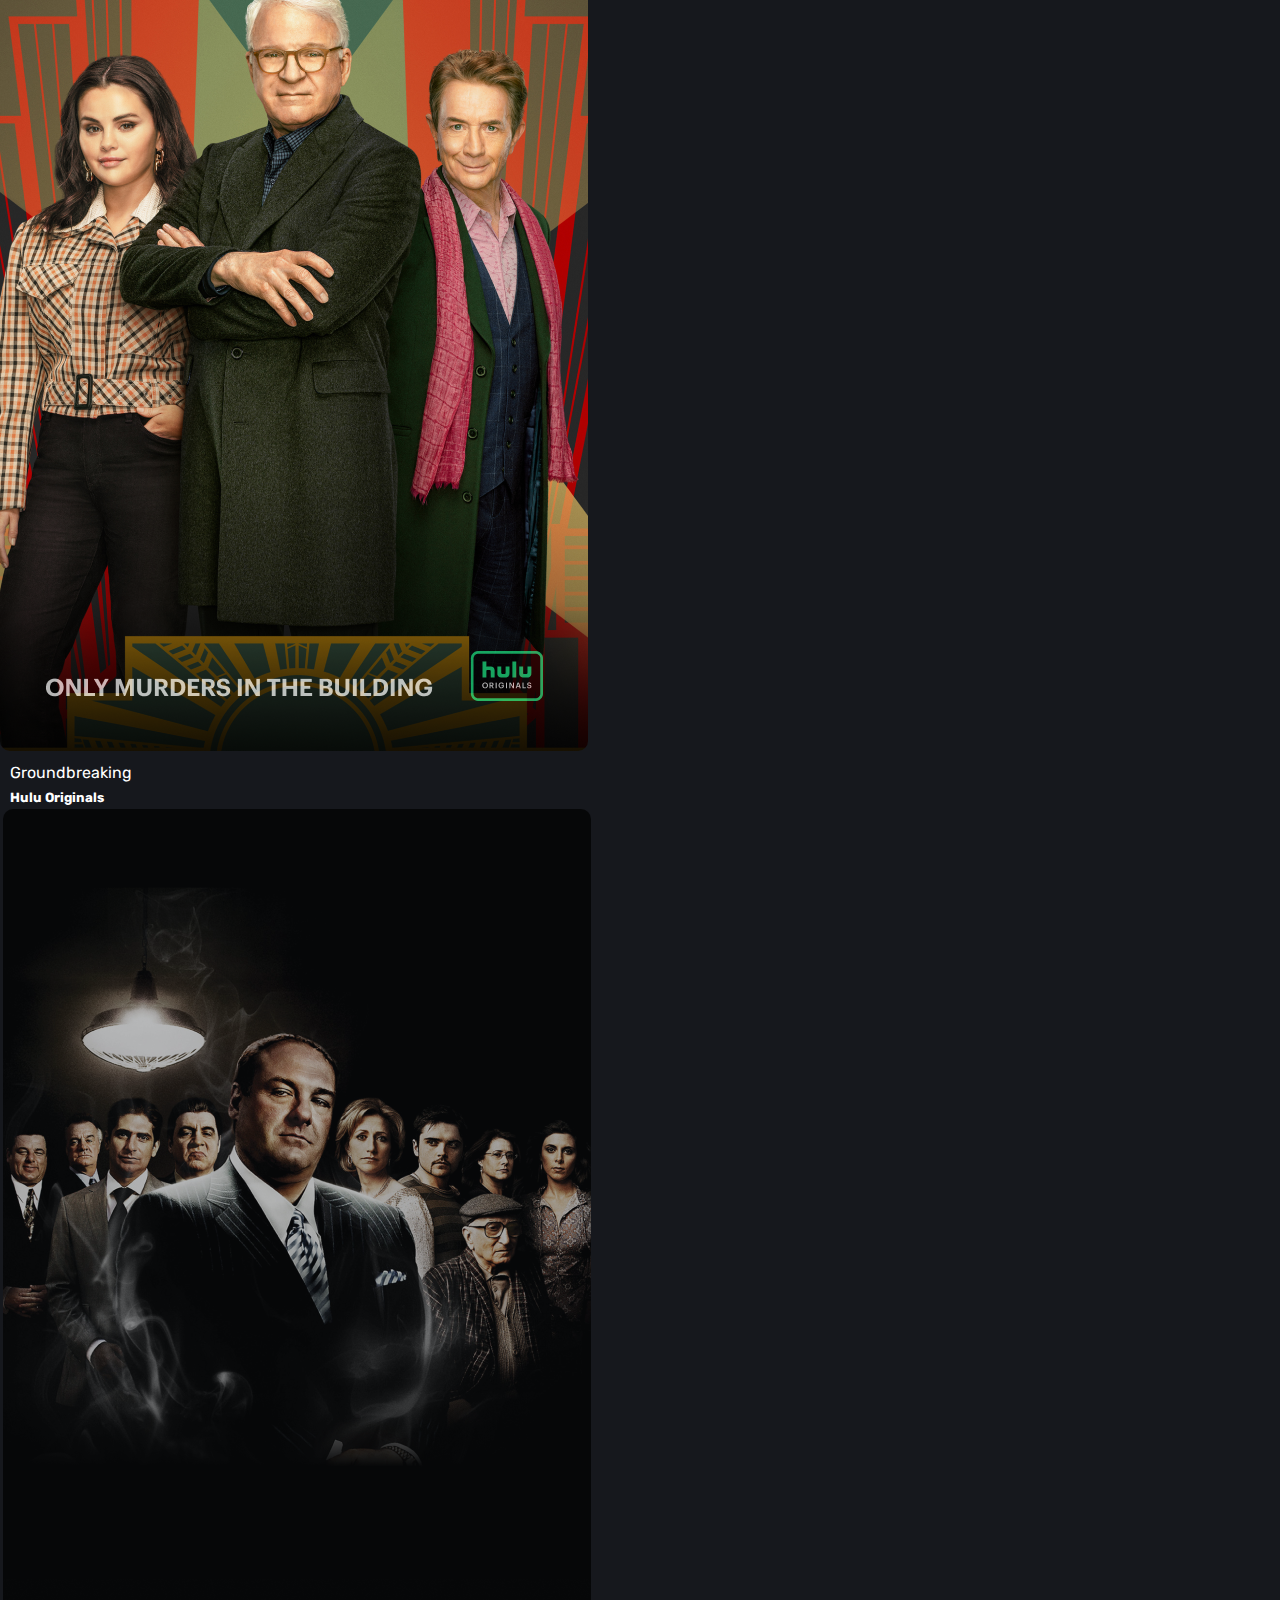
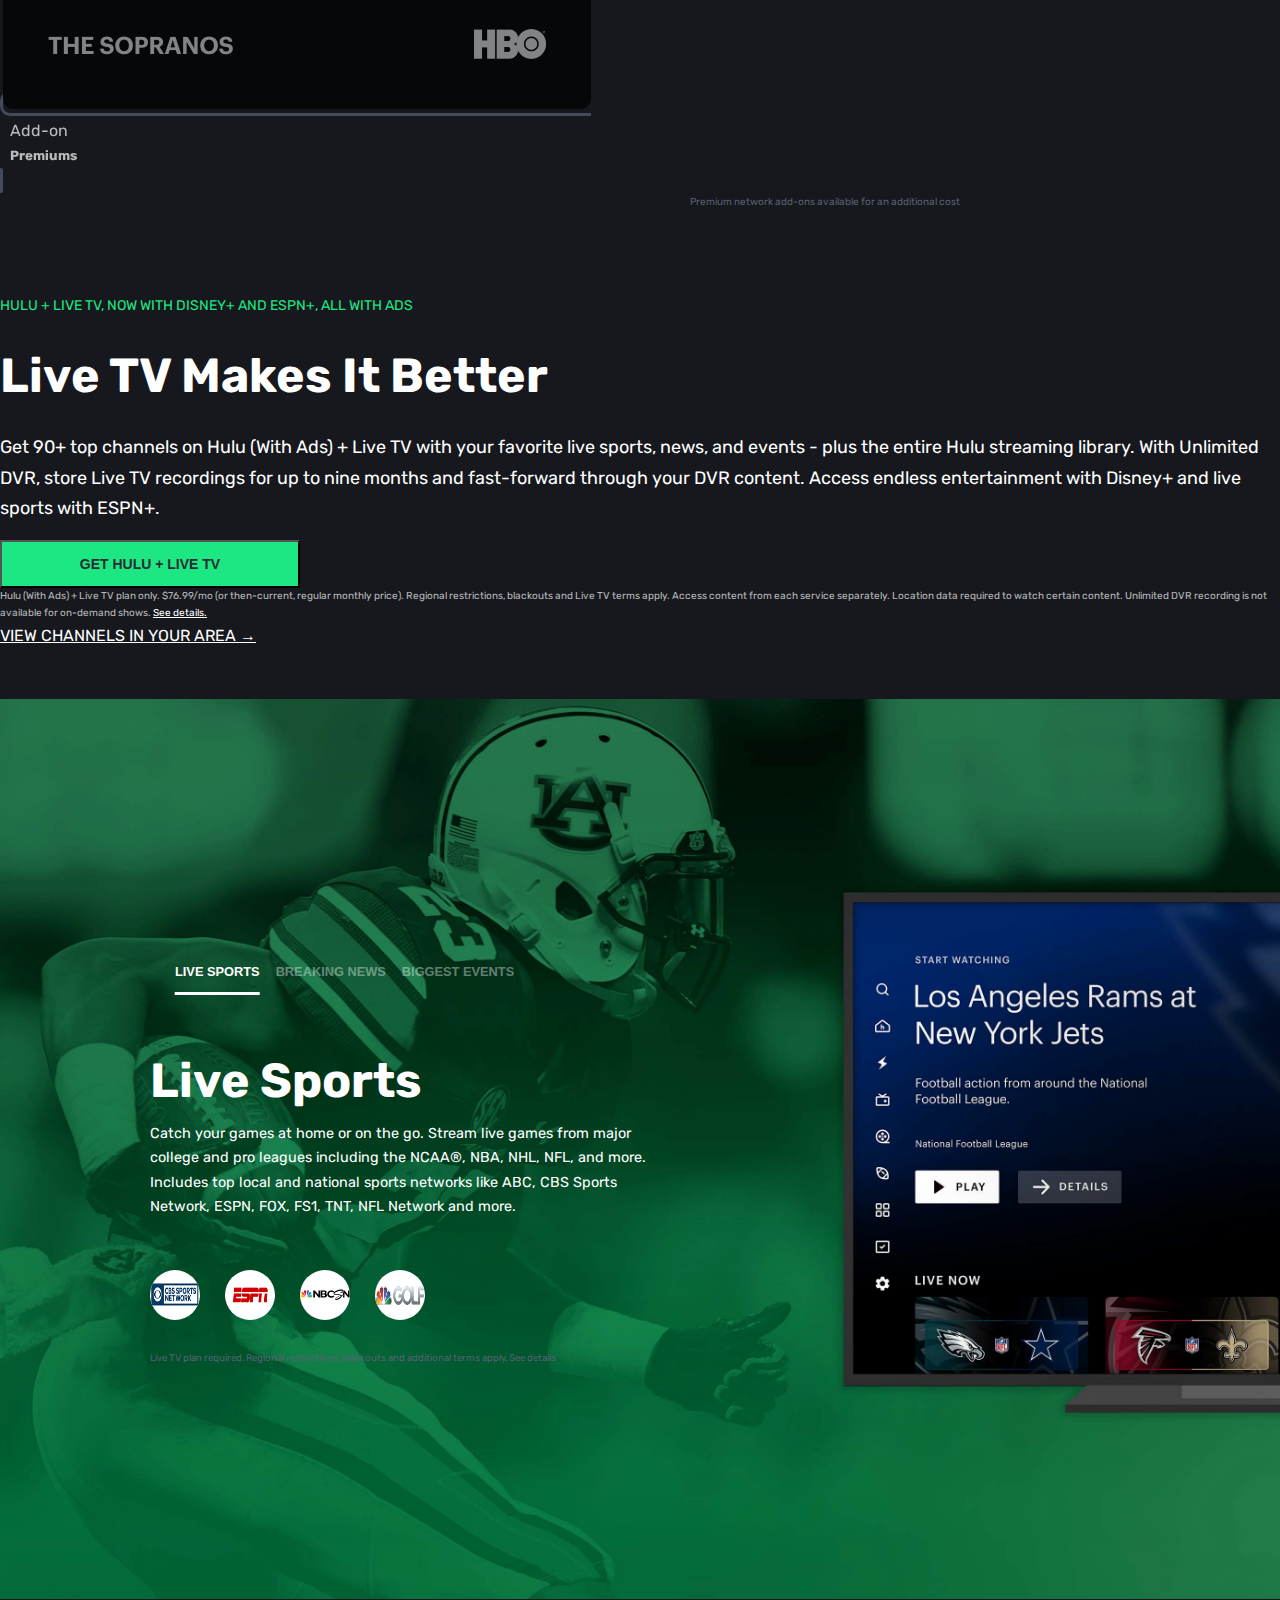
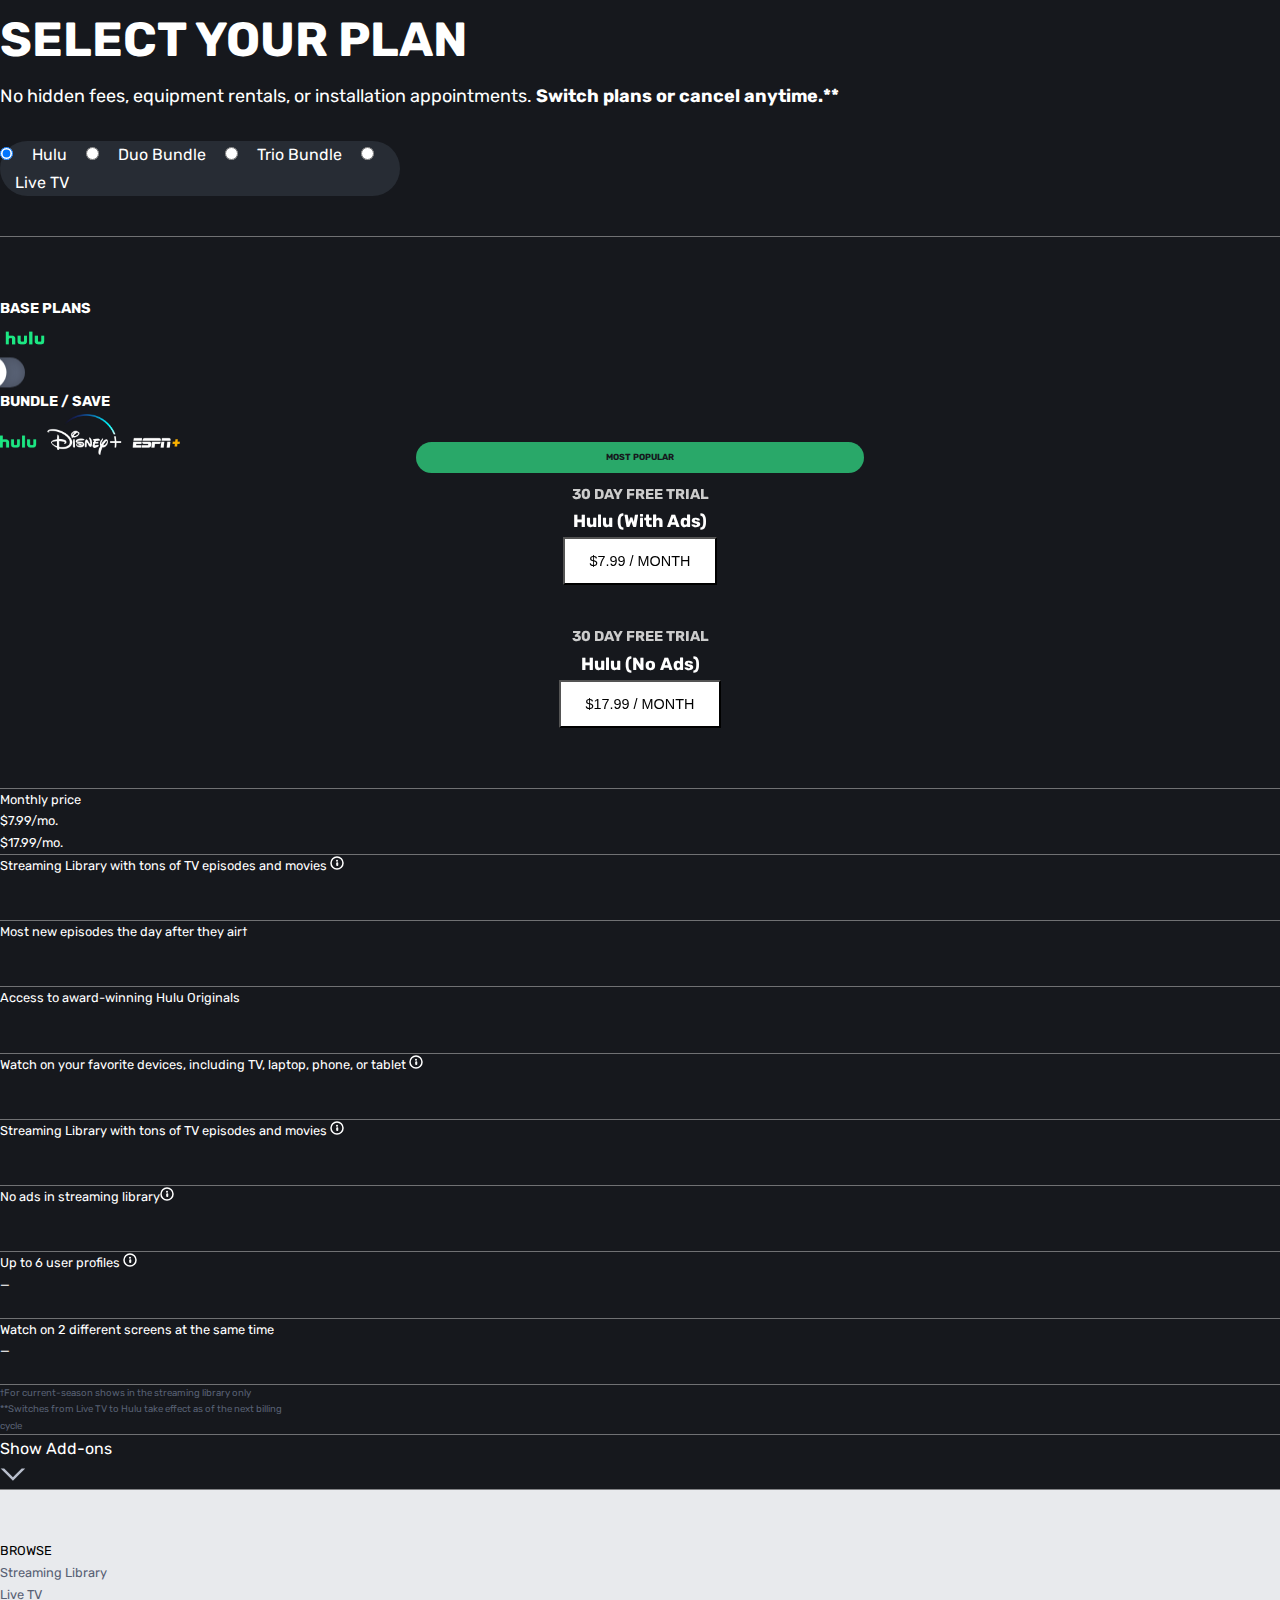
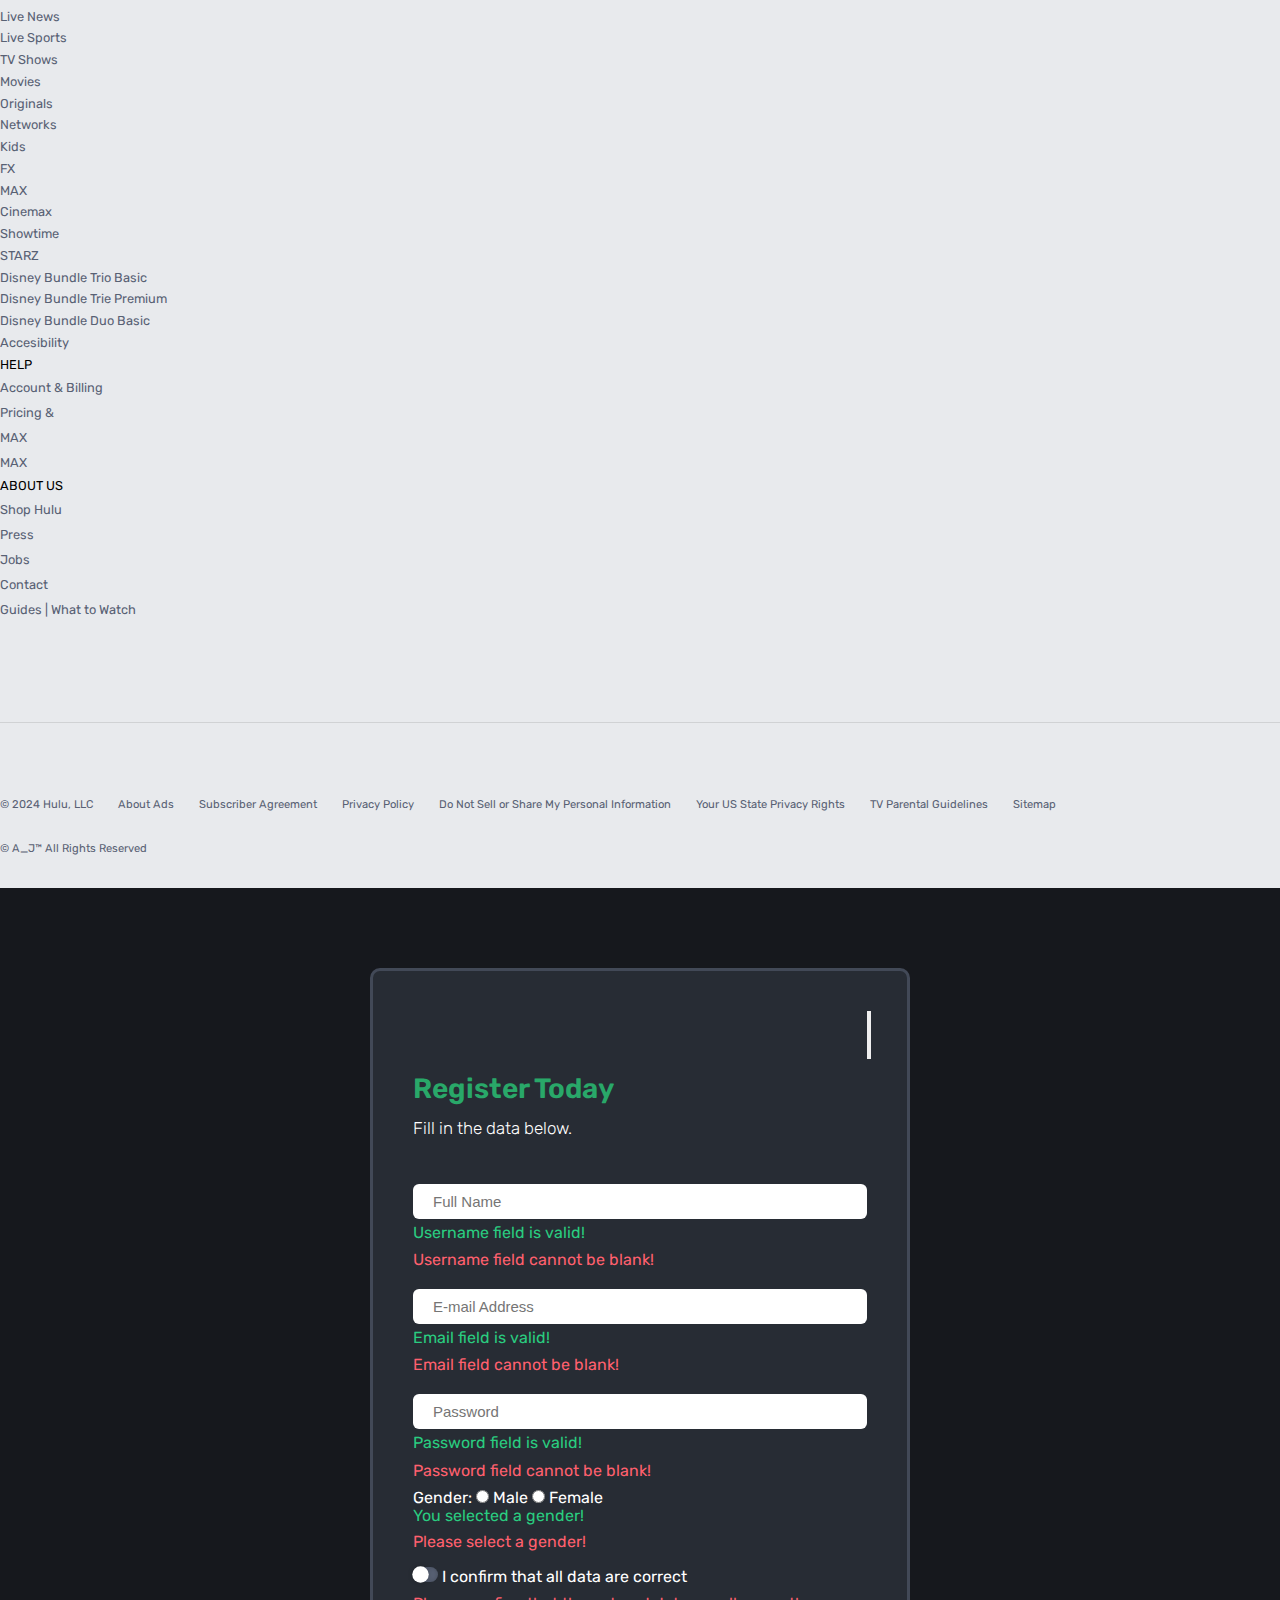
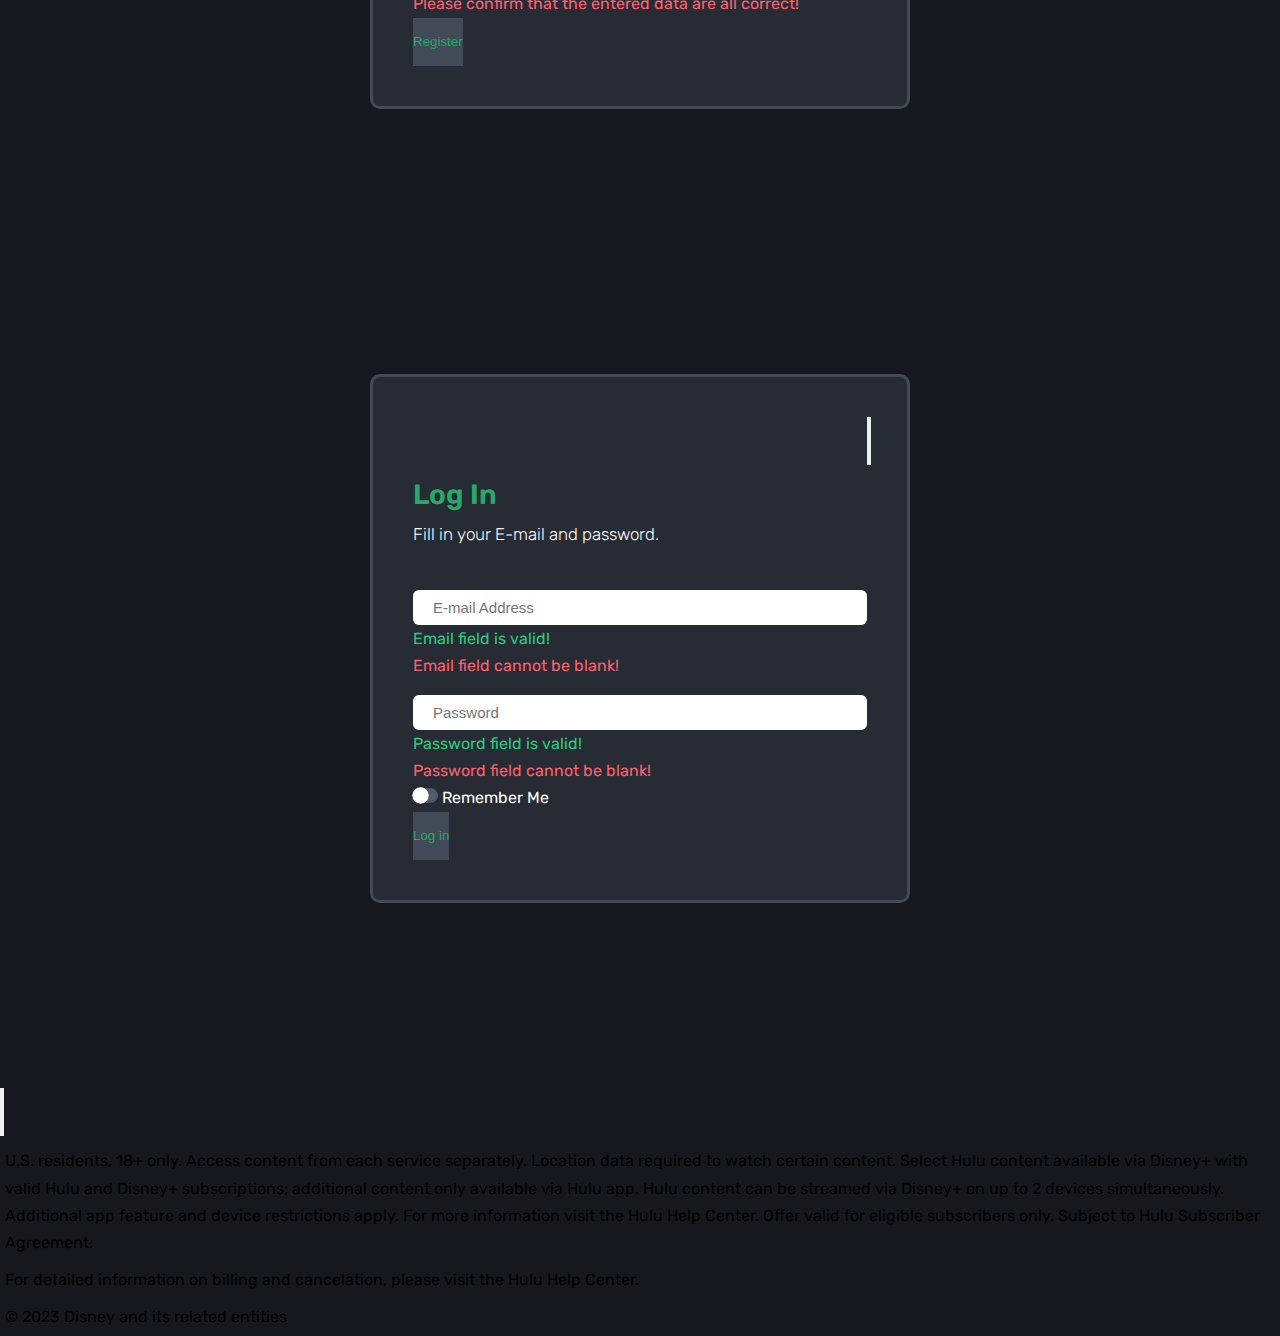
==== commit f41984c5: "added login and register models" ====
--- a/index.html
+++ b/index.html
@@ -57,13 +57,14 @@
           <div class="navbar-collapse collapse" id="collapseNavbar">
             <ul class="navbar-nav ms-auto">
               <li class="nav-item">
-                <a
-                  class="nav-link btn-login"
-                  href=""
-                  data-bs-target="#myModal"
+                <button
+                  type="button"
+                  class="btn nav-link btn-login"
+                  data-bs-target="#loginModal"
                   data-bs-toggle="modal"
-                  >LOG IN</a
                 >
+                  LOG IN
+                </button>
               </li>
             </ul>
           </div>
@@ -83,7 +84,13 @@
                 />
               </div>
               <h3 class="card-subtitle">Both with ads, for $9.99/month.</h3>
-              <button class="btn">GET THEM BOTH</button>
+              <button
+                class="btn"
+                data-bs-toggle="modal"
+                data-bs-target="#signUpModal"
+              >
+                GET THEM BOTH
+              </button>
             </div>
             <div class="card bg-transparent text-center m-2">
               <h6 class="card-title">DISNEY BUNDLE TRIO BASIC</h6>
@@ -95,15 +102,29 @@
                 />
               </div>
               <h3 class="card-subtitle">All with ads, for $14.99/month.</h3>
-              <button class="btn">GET ALL THREE</button>
+              <button
+                class="btn"
+                data-bs-toggle="modal"
+                data-bs-target="#signUpModal"
+              >
+                GET ALL THREE
+              </button>
             </div>
           </div>
         </div>
         <div class="hd-legal text-center">
-          <button>Terms apply</button>
+          <button
+            type="button"
+            data-bs-toggle="modal"
+            data-bs-target="#legalModal"
+          >
+            Terms apply
+          </button>
         </div>
         <div class="hd-signup text-center mt-3">
-          <a href="#">SIGN UP FOR HULU ONLY</a>
+          <a href="#" data-bs-toggle="modal" data-bs-target="#signUpModal"
+            >SIGN UP FOR HULU ONLY</a
+          >
         </div>
         <div class="text-center py-2">
           <strong class="fs-6 fw-medium">VIEW MORE PLANS</strong>
@@ -113,7 +134,7 @@
             <div
               class="btn-arw-down d-flex align-items-center justify-content-center"
             >
-              <i class="bi bi-arrow-down"></i>
+              <a href="#plans"><i class="bi bi-arrow-down"></i></a>
             </div>
           </button>
         </div>
@@ -123,7 +144,7 @@
       <!-- BUILD PLAN SECTION -->
       <section class="row justify-content-center build-plan">
         <span class="title">BUILD THE PLAN THAT'S RIGHT FOR YOU</span>
-        <button class="btn">START BUILDING</button>
+        <button class="btn"><a href="#plans">START BUILDING</a></button>
       </section>
       <!-- INCLUDED SECTION -->
       <section class="row justify-content-center text-center plan-section">
@@ -137,7 +158,7 @@
       <!-- CATAGORIES SECTION -->
       <section class="row justify-content-center">
         <div class="covers row justify-content-center">
-          <div class="card text-bg-dark p-0 m-2">
+          <a href="./main-page.html" class="card text-bg-dark p-0 m-2">
             <div class="cover-grad"></div>
             <img
               src="./src/index-img/cover-1.png"
@@ -148,8 +169,8 @@
               <p class="card-text">Past & Current Seasons</p>
               <h5 class="card-title">TV Shows</h5>
             </div>
-          </div>
-          <div class="card text-bg-dark p-0 m-2">
+          </a>
+          <a href="./main-page.html" class="card text-bg-dark p-0 m-2">
             <div class="cover-grad"></div>
             <img
               src="./src/index-img/cover-2.png"
@@ -160,8 +181,8 @@
               <p class="card-text">New & Classic</p>
               <h5 class="card-title">Movies</h5>
             </div>
-          </div>
-          <div class="card text-bg-dark p-0 m-2">
+          </a>
+          <a href="./main-page.html" class="card text-bg-dark p-0 m-2">
             <div class="cover-grad"></div>
             <img
               src="./src/index-img/cover-3.png"
@@ -172,8 +193,8 @@
               <p class="card-text">Groundbreaking</p>
               <h5 class="card-title">Hulu Originals</h5>
             </div>
-          </div>
-          <div class="card text-bg-dark p-0 m-2">
+          </a>
+          <a href="./main-page.html" class="card text-bg-dark p-0 m-2">
             <div class="cover-grad"></div>
             <img
               src="./src/index-img/cover-4.png"
@@ -184,7 +205,7 @@
               <p class="card-text">Add-on</p>
               <h5 class="card-title">Premiums</h5>
             </div>
-          </div>
+          </a>
         </div>
         <div class="prem-txt">
           Premium network add-ons available for an additional cost
@@ -203,7 +224,15 @@
           months and fast-forward through your DVR content. Access endless
           entertainment with Disney+ and live sports with ESPN+.
         </p>
-        <div><button class="btn my-3">GET HULU + LIVE TV</button></div>
+        <div>
+          <button
+            class="btn my-3"
+            data-bs-toggle="modal"
+            data-bs-target="#signUpModal"
+          >
+            GET HULU + LIVE TV
+          </button>
+        </div>
         <div class="legal-text w-50 my-3">
           Hulu (With Ads) + Live TV plan only. $76.99/mo (or then-current,
           regular monthly price). Regional restrictions, blackouts and Live TV
@@ -309,7 +338,7 @@
         </div>
       </div>
       <!-- PLAN SELECTION -->
-      <section class="plan-selection-wrapper py-5">
+      <section class="plans plan-selection-wrapper py-5" id="plans">
         <div
           class="plans-wrapper d-flex flex-column align-content-center my-0 mx-auto w-75"
         >
@@ -673,6 +702,9 @@
             <div class="footer-section-item">Your US State Privacy Rights</div>
             <div class="footer-section-item">TV Parental Guidelines</div>
             <div class="footer-section-item">Sitemap</div>
+            <div class="footer-section-item">
+              &#169; A_J&#8482; All Rights Reserved
+            </div>
           </div>
         </div>
       </div>
@@ -688,7 +720,267 @@
       integrity="sha384-BBtl+eGJRgqQAUMxJ7pMwbEyER4l1g+O15P+16Ep7Q9Q+zqX6gSbd85u4mG4QzX+"
       crossorigin="anonymous"
     ></script>
+    <script
+      src="https://cdnjs.cloudflare.com/ajax/libs/jquery/3.7.1/jquery.min.js"
+      integrity="sha512-v2CJ7UaYy4JwqLDIrZUI/4hqeoQieOmAZNXBeQyjo21dadnwR+8ZaIJVT8EE2iyI61OV8e6M8PP2/4hpQINQ/g=="
+      crossorigin="anonymous"
+      referrerpolicy="no-referrer"
+    ></script>
     <!-- My Scripts -->
     <script src="./js/w-script.js"></script>
+
+    <!-- HIDDEN ELEMENTS -->
+    <!-- SIGNUP Modal -->
+    <div
+      class="my-modal modal fade"
+      id="signUpModal"
+      data-bs-backdrop="static"
+      data-bs-keyboard="false"
+      tabindex="-1"
+      aria-labelledby="signUpModalLabel"
+      aria-hidden="true"
+    >
+      <div class="modal-dialog">
+        <div class="form-body modal-content">
+          <div class="row modal-body">
+            <div class="form-holder">
+              <div class="form-content">
+                <div class="form-items">
+                  <button
+                    type="button"
+                    class="btn-close"
+                    data-bs-dismiss="modal"
+                    aria-label="Close"
+                  ></button>
+                  <h3>Register Today</h3>
+                  <p>Fill in the data below.</p>
+                  <form class="requires-validation" novalidate>
+                    <div class="col-md-12">
+                      <input
+                        class="form-control"
+                        type="text"
+                        name="rName"
+                        placeholder="Full Name"
+                        required
+                      />
+                      <div class="valid-feedback">Username field is valid!</div>
+                      <div class="invalid-feedback">
+                        Username field cannot be blank!
+                      </div>
+                    </div>
+
+                    <div class="col-md-12">
+                      <input
+                        class="form-control"
+                        type="email"
+                        name="rEmail"
+                        placeholder="E-mail Address"
+                        required
+                      />
+                      <div class="valid-feedback">Email field is valid!</div>
+                      <div class="invalid-feedback">
+                        Email field cannot be blank!
+                      </div>
+                    </div>
+
+                    <div class="col-md-12">
+                      <input
+                        class="form-control"
+                        type="password"
+                        name="rPassword"
+                        placeholder="Password"
+                        required
+                      />
+                      <div class="valid-feedback">Password field is valid!</div>
+                      <div class="invalid-feedback">
+                        Password field cannot be blank!
+                      </div>
+                    </div>
+
+                    <div class="col-md-12 mt-3">
+                      <label class="mb-3 mr-1" for="gender">Gender: </label>
+
+                      <input
+                        type="radio"
+                        class="btn-check"
+                        name="gender"
+                        id="male"
+                        autocomplete="off"
+                        required
+                      />
+                      <label class="btn btn-sm btn-outline-secondary" for="male"
+                        >Male</label
+                      >
+
+                      <input
+                        type="radio"
+                        class="btn-check"
+                        name="gender"
+                        id="female"
+                        autocomplete="off"
+                        required
+                      />
+                      <label
+                        class="btn btn-sm btn-outline-secondary"
+                        for="female"
+                        >Female</label
+                      >
+
+                      <div class="valid-feedback mv-up">
+                        You selected a gender!
+                      </div>
+                      <div class="invalid-feedback mv-up">
+                        Please select a gender!
+                      </div>
+                    </div>
+
+                    <div class="form-check">
+                      <input
+                        class="form-check-input"
+                        type="checkbox"
+                        value=""
+                        id="invalidCheck"
+                        required
+                      />
+                      <label class="form-check-label mx-2">
+                        I confirm that all data are correct</label
+                      >
+                      <div class="invalid-feedback">
+                        Please confirm that the entered data are all correct!
+                      </div>
+                    </div>
+
+                    <div class="form-button mt-3">
+                      <button id="submit" type="submit" class="btn btn-primary">
+                        Register
+                      </button>
+                    </div>
+                  </form>
+                </div>
+              </div>
+            </div>
+          </div>
+        </div>
+      </div>
+    </div>
+    <!-- LOGIN Modal -->
+    <div
+      class="my-modal modal fade"
+      id="loginModal"
+      data-bs-backdrop="static"
+      data-bs-keyboard="true"
+      tabindex="-1"
+      aria-labelledby="loginModalLabel"
+      aria-hidden="true"
+    >
+      <div class="modal-dialog">
+        <div class="form-body modal-content">
+          <div class="row modal-body">
+            <div class="form-holder">
+              <div class="form-content">
+                <div class="form-items">
+                  <button
+                    type="button"
+                    class="btn-close btn-dark"
+                    data-bs-dismiss="modal"
+                    aria-label="Close"
+                  ></button>
+                  <h3>Log In</h3>
+                  <p>Fill in your E-mail and password.</p>
+                  <form class="requires-validation" novalidate>
+                    <div class="col-md-12">
+                      <div class="col-md-12">
+                        <input
+                          class="form-control"
+                          type="email"
+                          name="lEmail"
+                          placeholder="E-mail Address"
+                          required
+                        />
+                        <div class="valid-feedback">Email field is valid!</div>
+                        <div class="invalid-feedback">
+                          Email field cannot be blank!
+                        </div>
+                      </div>
+
+                      <div class="col-md-12">
+                        <input
+                          class="form-control"
+                          type="password"
+                          name="lPassword"
+                          placeholder="Password"
+                          required
+                        />
+                        <div class="valid-feedback">
+                          Password field is valid!
+                        </div>
+                        <div class="invalid-feedback">
+                          Password field cannot be blank!
+                        </div>
+                      </div>
+
+                      <div class="mb-3 form-check">
+                        <input
+                          type="checkbox"
+                          class="form-check-input"
+                          id="saveCheck"
+                        />
+                        <label class="form-check-label mx-2" for="saveCheck"
+                          >Remember Me</label
+                        >
+                      </div>
+                    </div>
+
+                    <div class="form-button mt-3">
+                      <button id="submit" type="submit" class="btn btn-primary">
+                        Log in
+                      </button>
+                    </div>
+                  </form>
+                </div>
+              </div>
+            </div>
+          </div>
+        </div>
+      </div>
+    </div>
+    <!-- LEGAL Modal -->
+    <div
+      class="modal fade"
+      id="legalModal"
+      data-bs-backdrop="static"
+      tabindex="-1"
+      aria-labelledby="legalModalLabel"
+      aria-hidden="true"
+    >
+      <div class="modal-dialog modal-lg legalModal">
+        <div class="modal-content">
+          <div class="modal-body">
+            <button
+              type="button"
+              class="btn-close"
+              data-bs-dismiss="modal"
+              aria-label="Close"
+            ></button>
+            <p>
+              U.S. residents, 18+ only. Access content from each service
+              separately. Location data required to watch certain content.
+              Select Hulu content available via Disney+ with valid Hulu and
+              Disney+ subscriptions; additional content only available via Hulu
+              app. Hulu content can be streamed via Disney+ on up to 2 devices
+              simultaneously. Additional app feature and device restrictions
+              apply. For more information visit the Hulu Help Center. Offer
+              valid for eligible subscribers only. Subject to Hulu Subscriber
+              Agreement.
+            </p>
+            <p>
+              For detailed information on billing and cancelation, please visit
+              the Hulu Help Center.
+            </p>
+            <p>© 2023 Disney and its related entities</p>
+          </div>
+        </div>
+      </div>
+    </div>
   </body>
 </html>
--- a/css/w-style.css
+++ b/css/w-style.css
@@ -41,6 +41,8 @@
 }
 
 .btn-login {
+  color: #fff;
+  text-decoration: none;
   padding: 4px 12px !important;
   border-radius: 10%;
   background-color: transparent;
@@ -57,6 +59,146 @@
 }
 .navbar-toggler span {
   color: #fff;
+}
+
+.legalModal p {
+  padding: 5px;
+  color: #000;
+}
+
+.my-modal {
+  --bs-modal-bg: transparent;
+}
+.my-modal .btn-close {
+  margin-left: 100%;
+  color: #586174;
+}
+.my-modal .form-holder {
+  display: flex;
+  flex-direction: column;
+  justify-content: center;
+  align-items: center;
+  text-align: center;
+  min-height: 100vh;
+}
+.my-modal .form-holder .form-content {
+  position: relative;
+  text-align: center;
+  display: -webkit-box;
+  display: -moz-box;
+  display: -ms-flexbox;
+  display: -webkit-flex;
+  display: flex;
+  -webkit-justify-content: center;
+  justify-content: center;
+  -webkit-align-items: center;
+  align-items: center;
+  padding: 60px;
+}
+.my-modal .form-content .form-items {
+  background-color: #272c34;
+  border: 3px solid #424957;
+  padding: 40px;
+  display: inline-block;
+  width: 100%;
+  min-width: 540px;
+  -webkit-border-radius: 10px;
+  -moz-border-radius: 10px;
+  border-radius: 10px;
+  text-align: left;
+  -webkit-transition: all 0.4s ease;
+  transition: all 0.4s ease;
+}
+.my-modal .form-content h3 {
+  color: #29a869;
+  text-align: left;
+  font-size: 28px;
+  font-weight: 600;
+  margin-bottom: 5px;
+}
+.my-modal .form-content h3.form-title {
+  margin-bottom: 30px;
+}
+.my-modal .form-content p {
+  color: #fff;
+  text-align: left;
+  font-size: 17px;
+  font-weight: 300;
+  line-height: 20px;
+  margin-bottom: 30px;
+}
+.my-modal .form-content label,
+.my-modal .was-validated .form-check-input:invalid ~ .form-check-label,
+.my-modal .was-validated .form-check-input:valid ~ .form-check-label {
+  color: #fff;
+}
+.my-modal .form-content input[type=text],
+.my-modal .form-content input[type=password],
+.my-modal .form-content input[type=email],
+.my-modal .form-content select {
+  width: 100%;
+  padding: 9px 20px;
+  text-align: left;
+  border: 0;
+  outline: 0;
+  border-radius: 6px;
+  background-color: #fff;
+  font-size: 15px;
+  font-weight: 300;
+  color: #8d8d8d;
+  -webkit-transition: all 0.3s ease;
+  transition: all 0.3s ease;
+  margin-top: 16px;
+}
+.my-modal .btn-primary {
+  background-color: #424957;
+  outline: none;
+  border: 0px;
+  box-shadow: none;
+  color: #29a869;
+}
+.my-modal .btn-primary:hover,
+.my-modal .btn-primary:focus,
+.my-modal .btn-primary:active {
+  background-color: #29a869;
+  color: #272c34;
+  outline: none !important;
+  border: none !important;
+  box-shadow: none;
+}
+.my-modal .form-content textarea {
+  position: static !important;
+  width: 100%;
+  padding: 8px 20px;
+  border-radius: 6px;
+  text-align: left;
+  background-color: #fff;
+  border: 0;
+  font-size: 15px;
+  font-weight: 300;
+  color: #8d8d8d;
+  outline: none;
+  resize: none;
+  height: 120px;
+  -webkit-transition: none;
+  transition: none;
+  margin-bottom: 14px;
+}
+.my-modal .form-content textarea:hover,
+.my-modal .form-content textarea:focus {
+  border: 0;
+  background-color: #ebeff8;
+  color: #8d8d8d;
+}
+.my-modal .mv-up {
+  margin-top: -9px !important;
+  margin-bottom: 8px !important;
+}
+.my-modal .invalid-feedback {
+  color: #ff606e;
+}
+.my-modal .valid-feedback {
+  color: #2acc80;
 }
 
 .my-header {
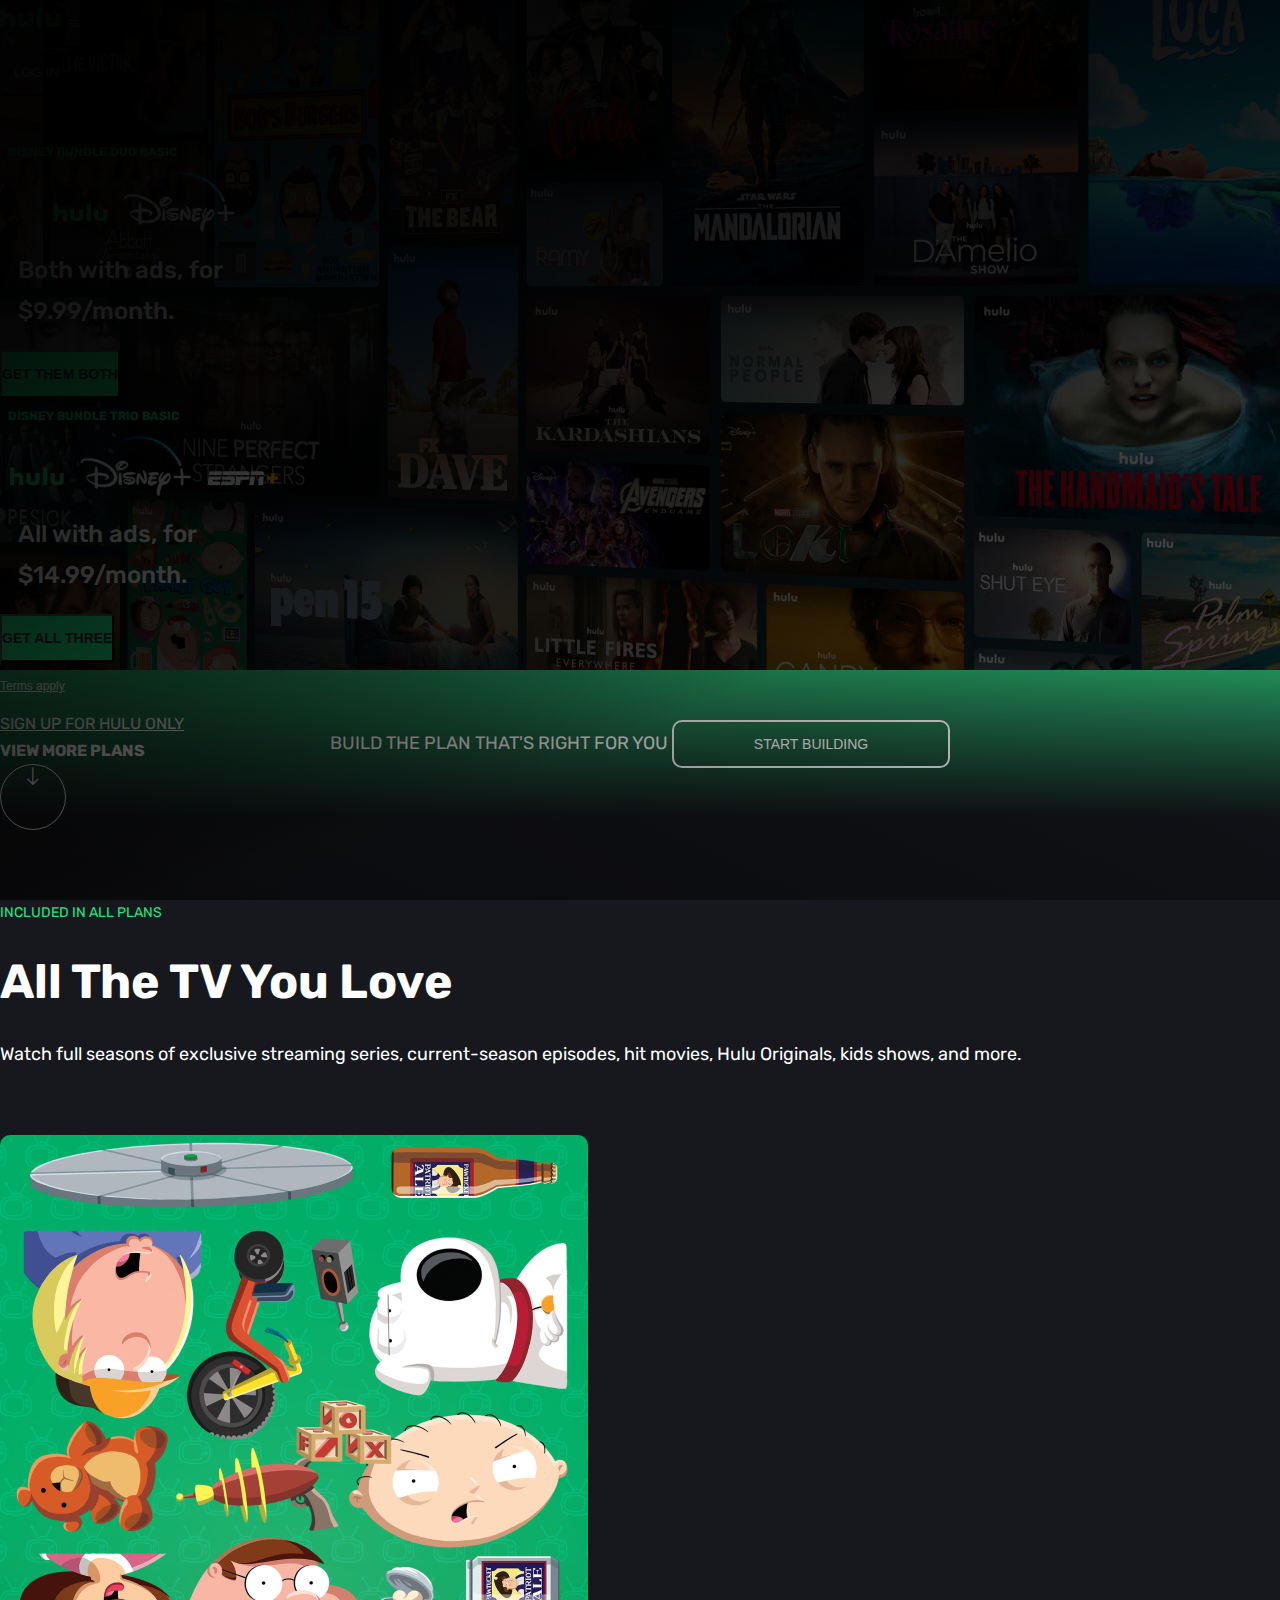
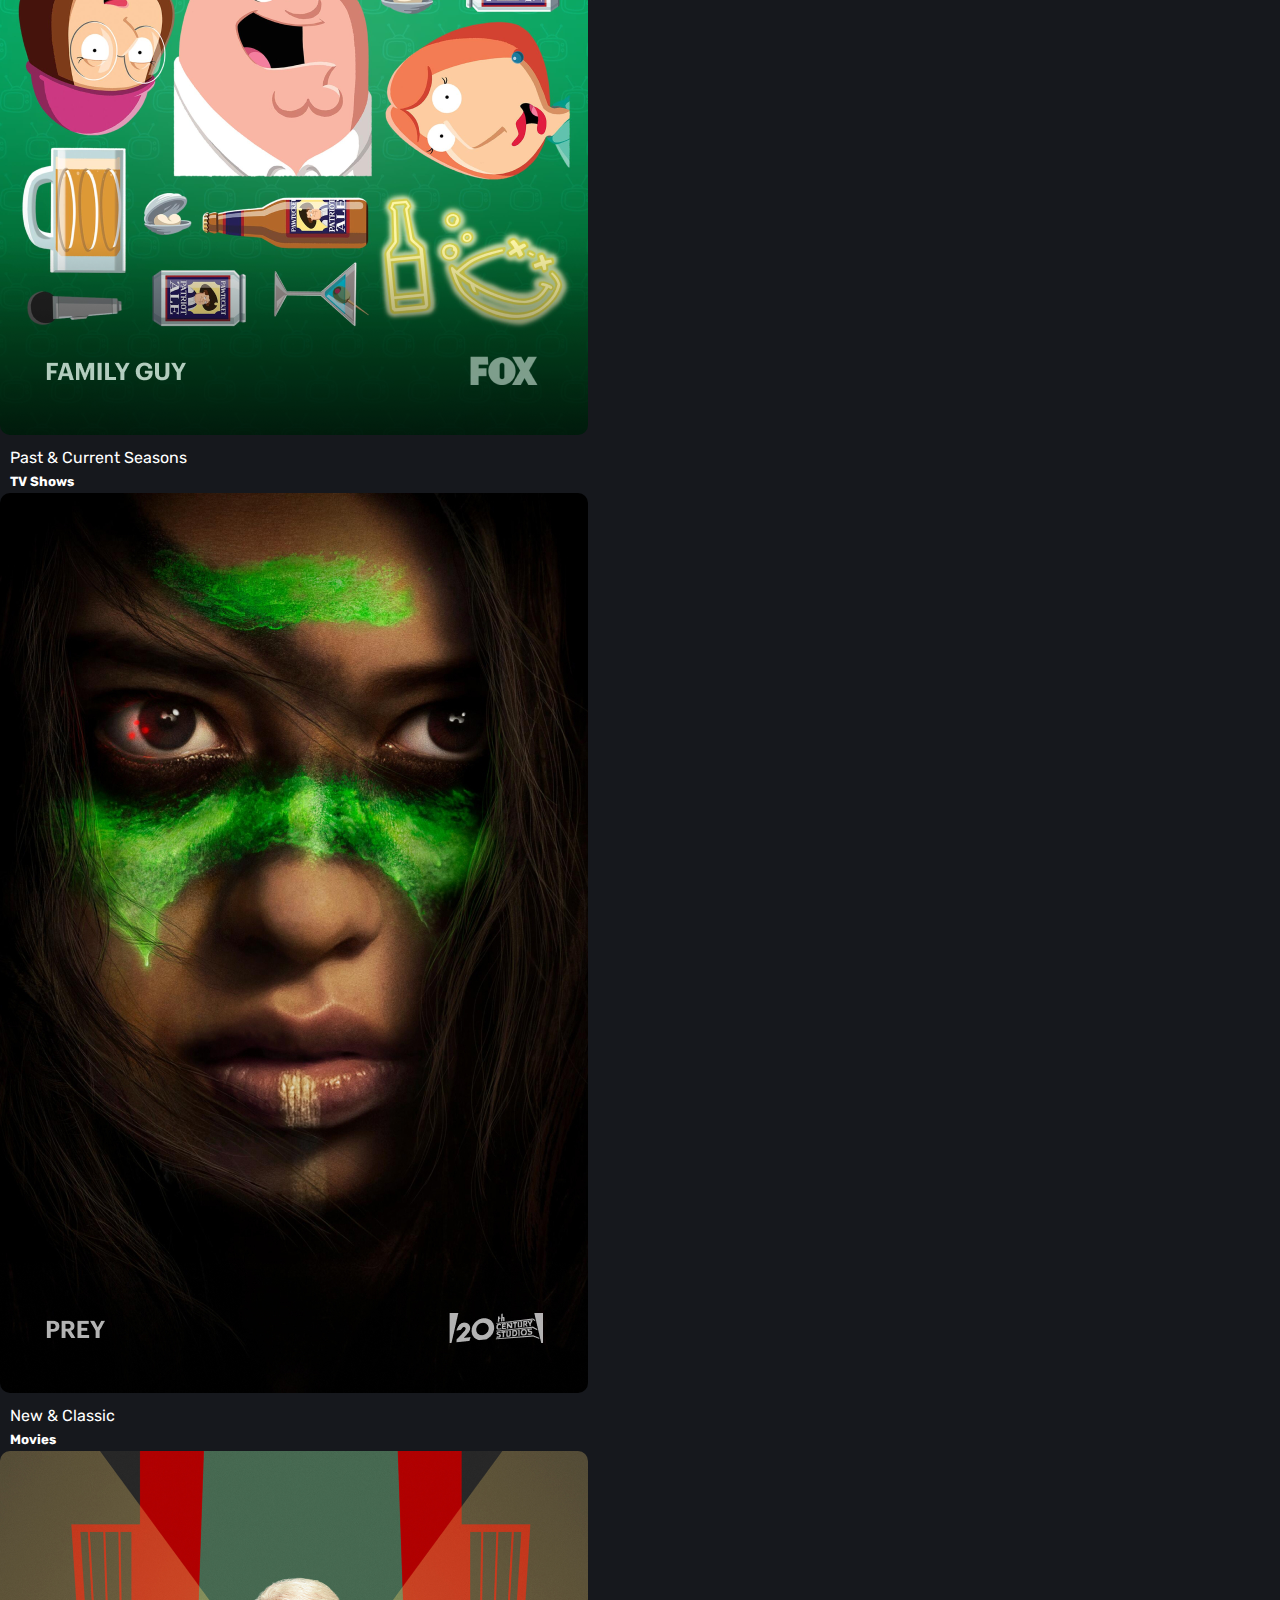
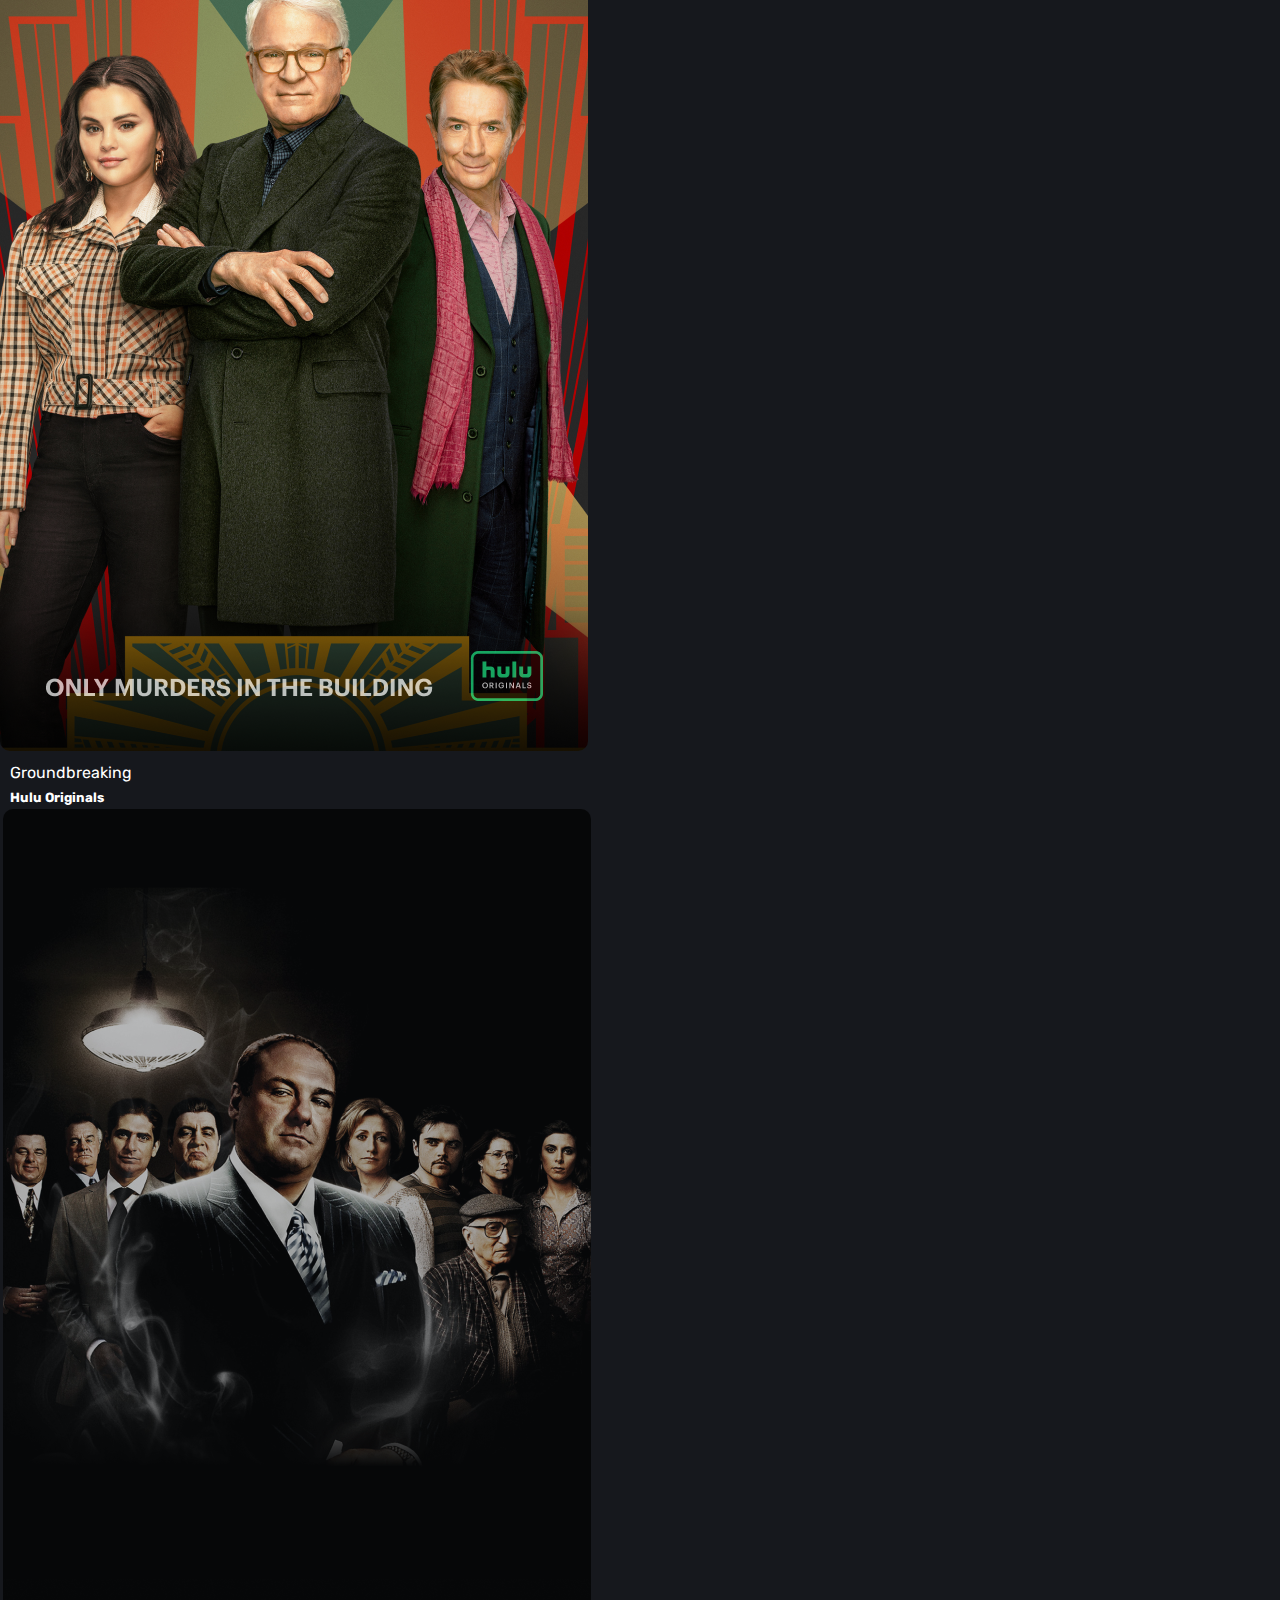
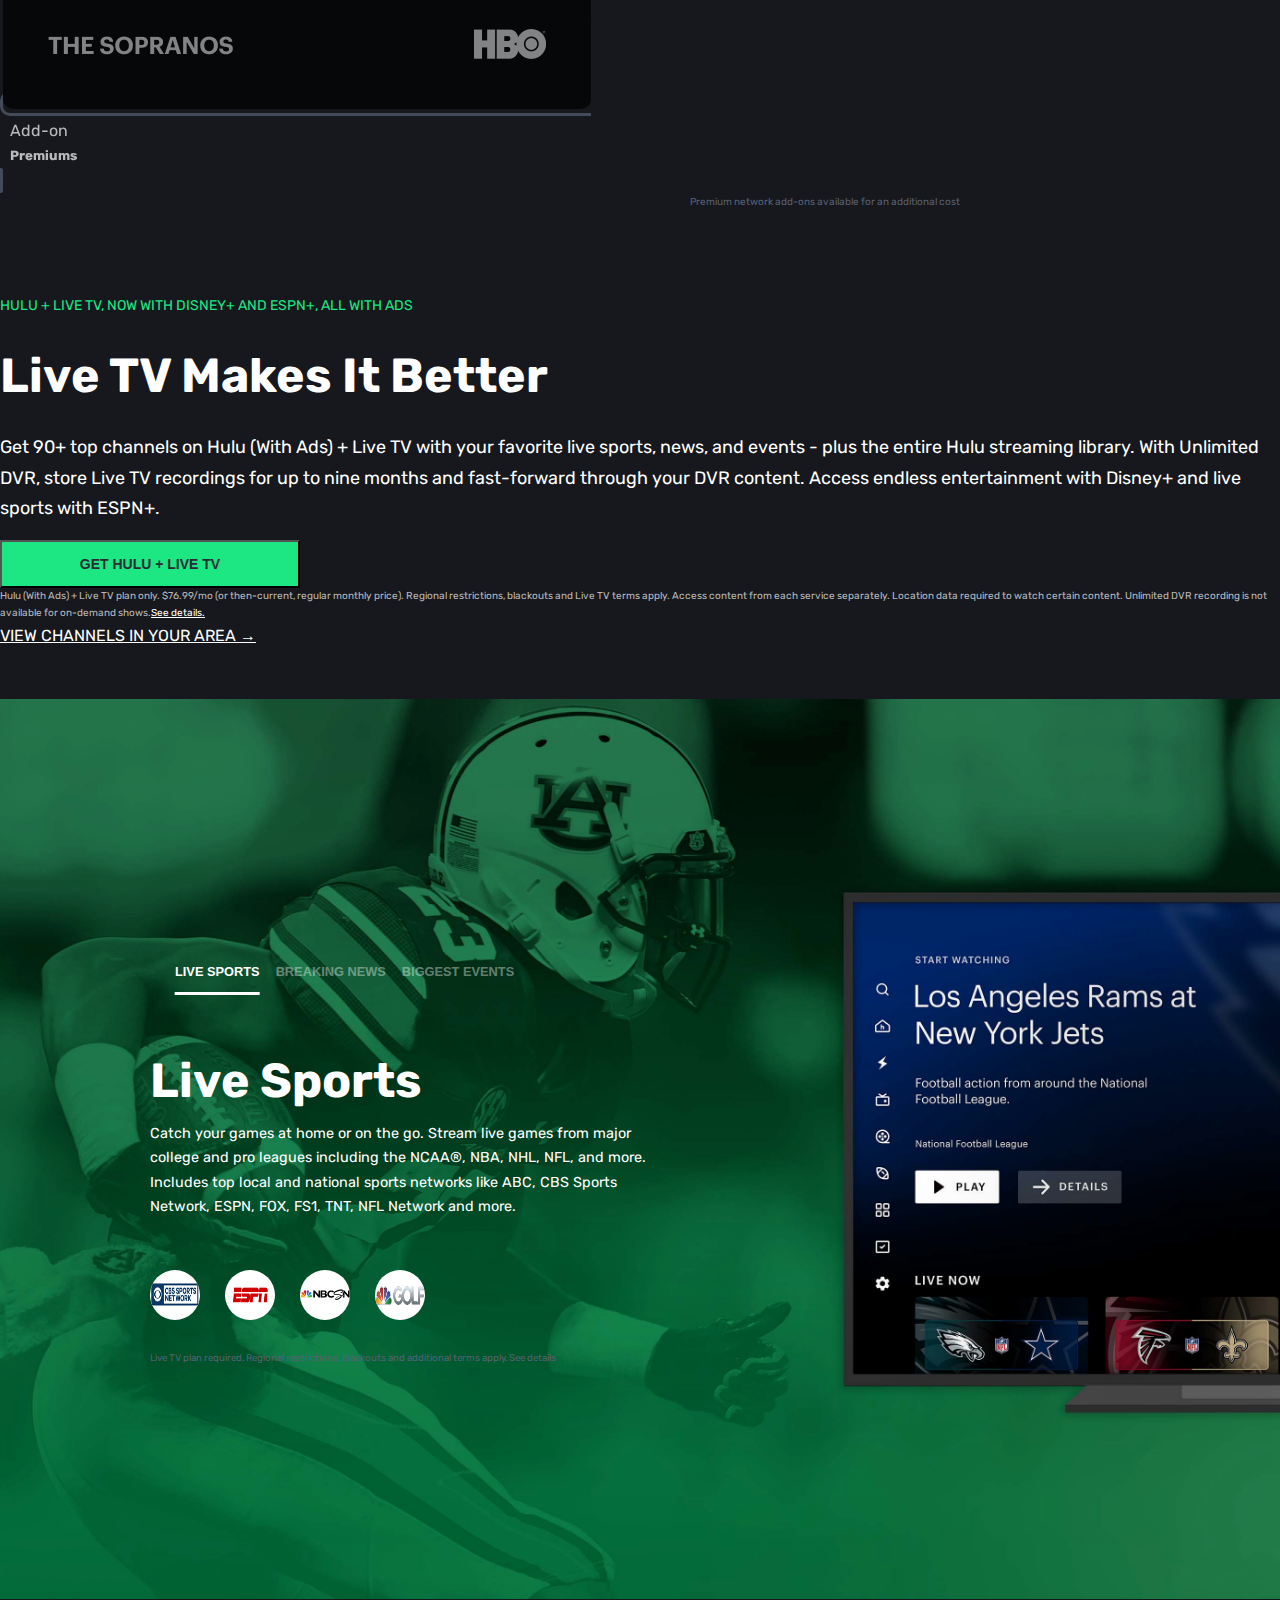
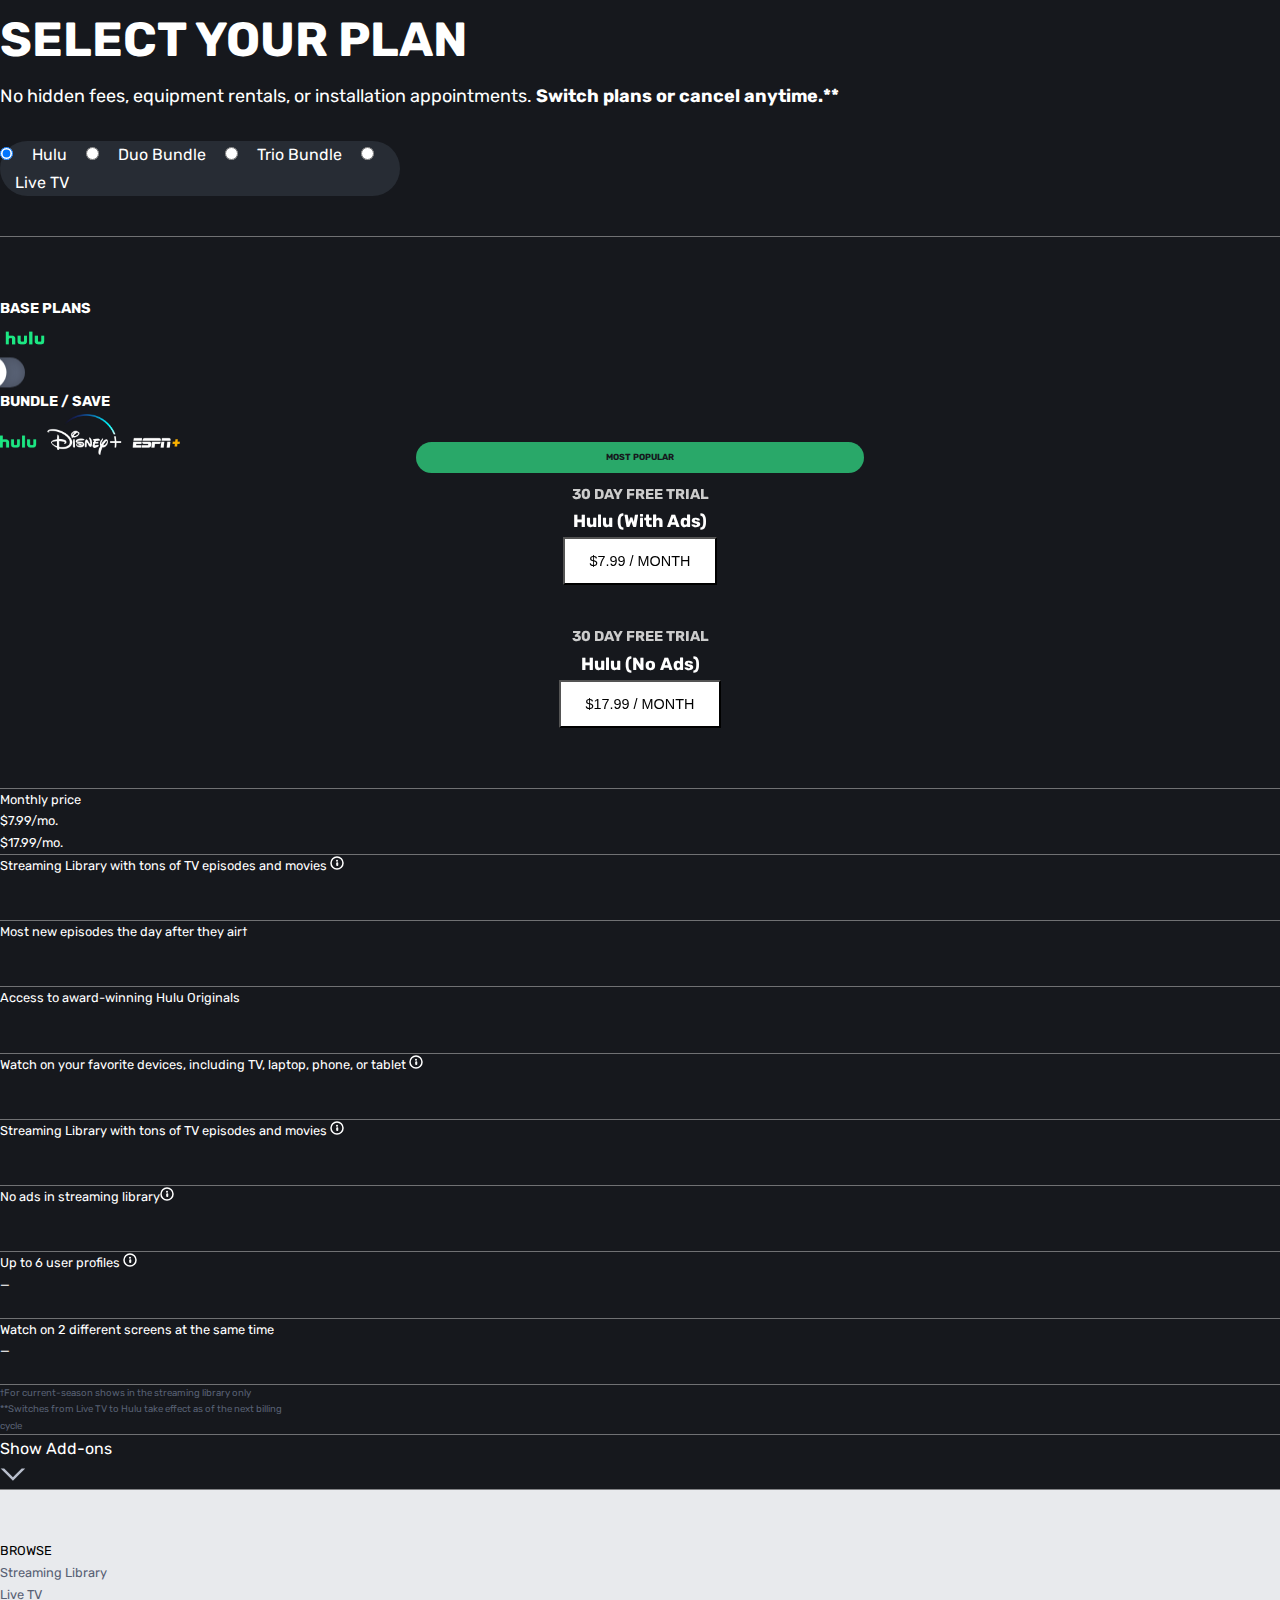
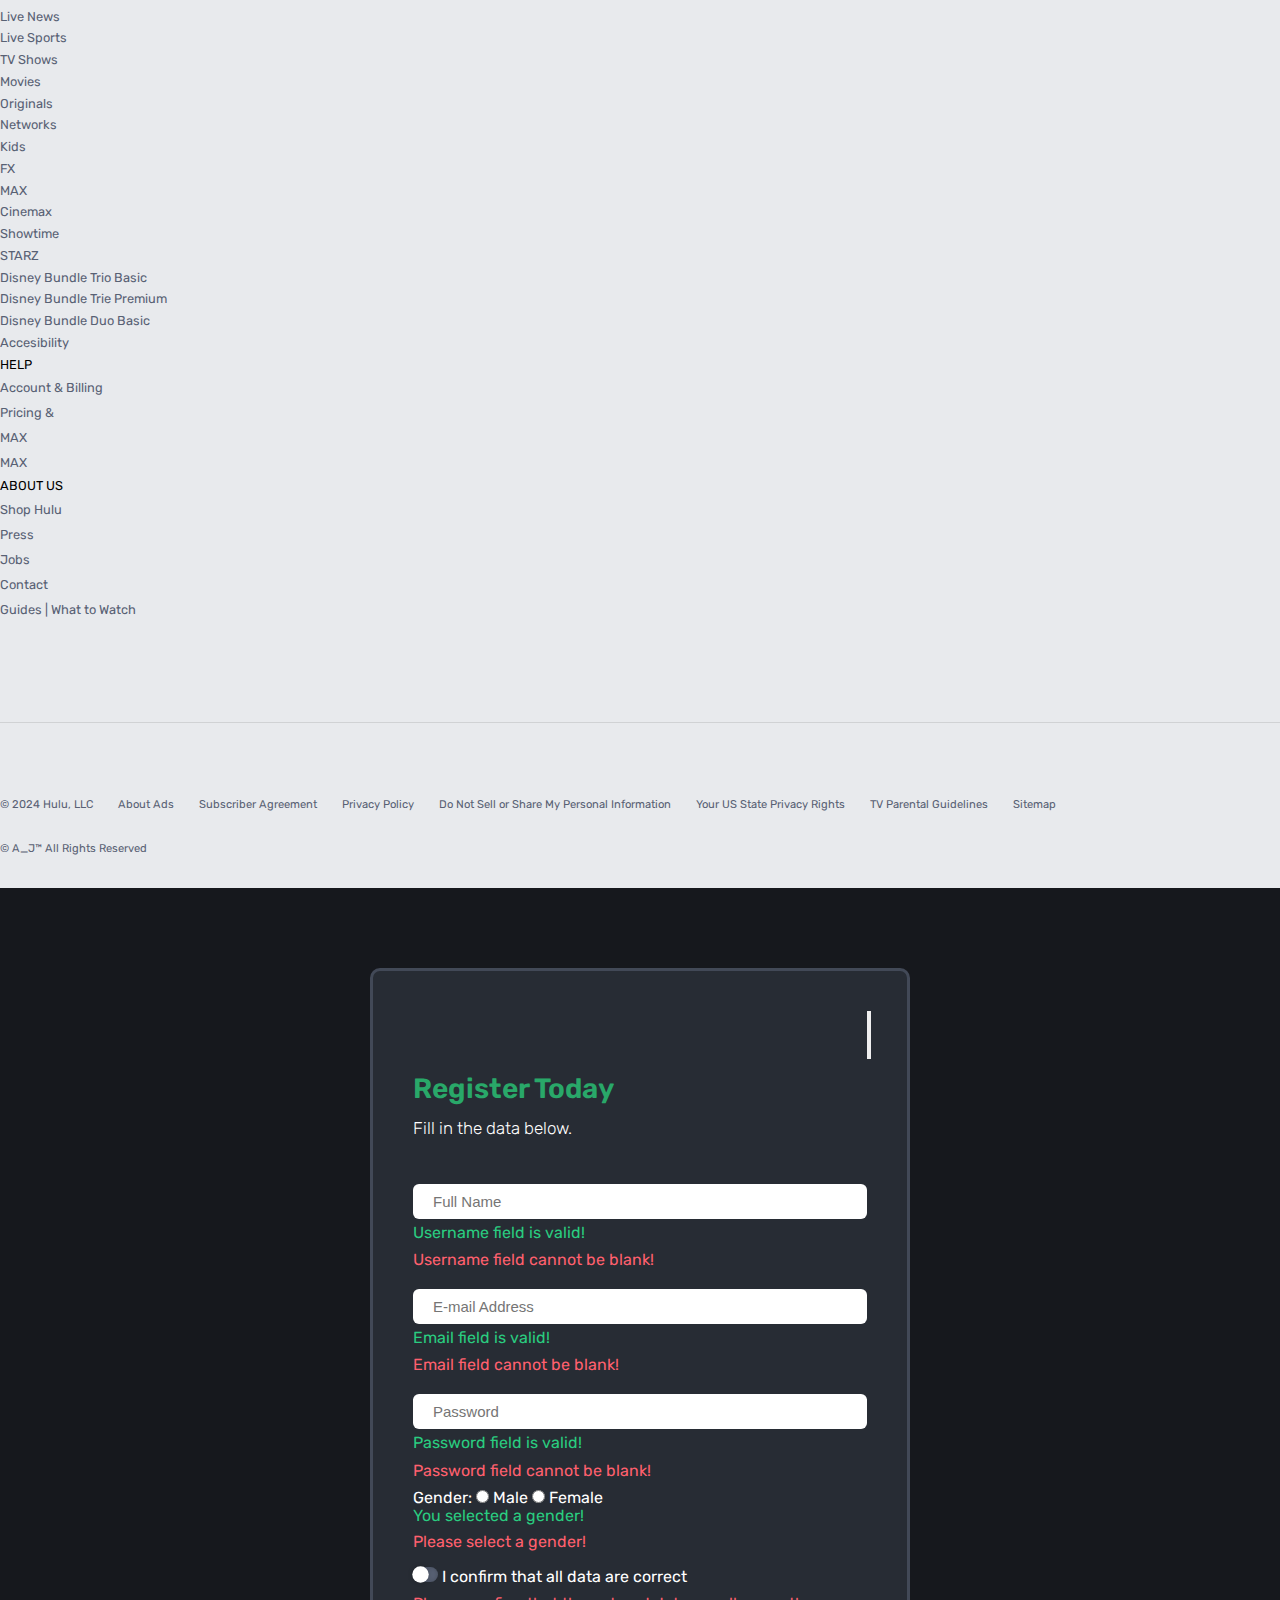
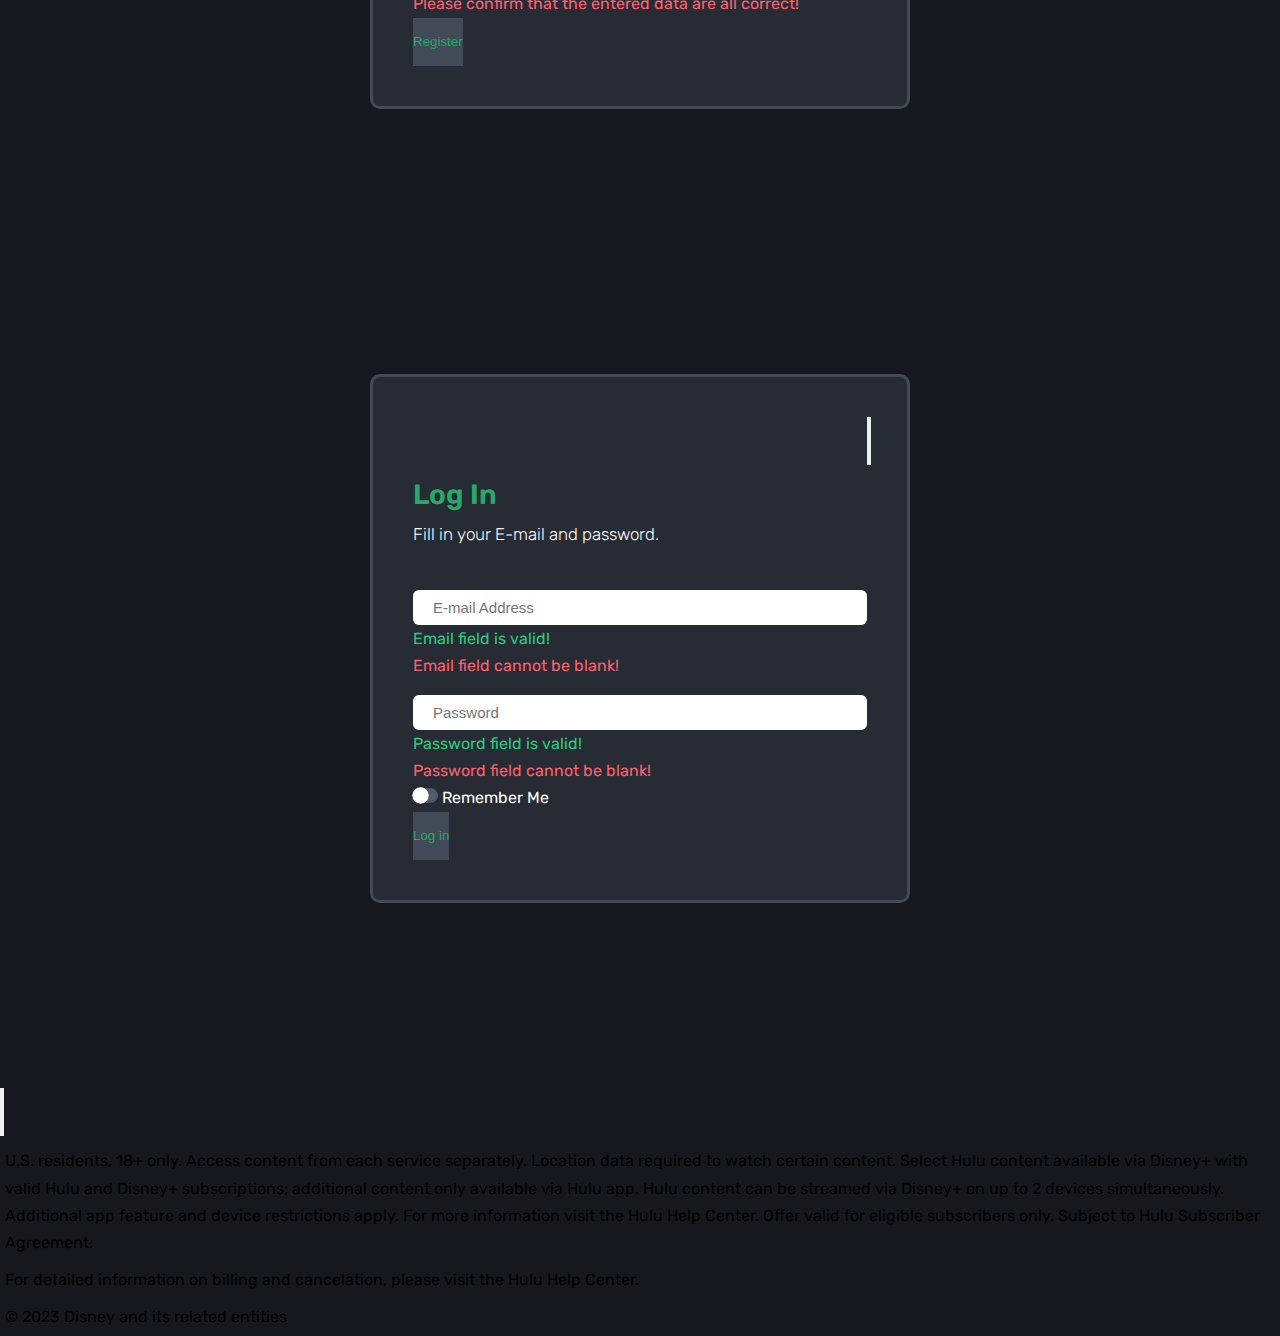
==== commit b3352551: "added the api functionality" ====
--- a/index.html
+++ b/index.html
@@ -58,6 +58,7 @@
             <ul class="navbar-nav ms-auto">
               <li class="nav-item">
                 <button
+                  id="navbar-login-btn"
                   type="button"
                   class="btn nav-link btn-login"
                   data-bs-target="#loginModal"
@@ -85,6 +86,7 @@
               </div>
               <h3 class="card-subtitle">Both with ads, for $9.99/month.</h3>
               <button
+                id="header-btn-1"
                 class="btn"
                 data-bs-toggle="modal"
                 data-bs-target="#signUpModal"
@@ -103,6 +105,7 @@
               </div>
               <h3 class="card-subtitle">All with ads, for $14.99/month.</h3>
               <button
+                id="header-btn-2"
                 class="btn"
                 data-bs-toggle="modal"
                 data-bs-target="#signUpModal"
@@ -115,6 +118,7 @@
         <div class="hd-legal text-center">
           <button
             type="button"
+            id="header-btn-legal"
             data-bs-toggle="modal"
             data-bs-target="#legalModal"
           >
@@ -122,7 +126,11 @@
           </button>
         </div>
         <div class="hd-signup text-center mt-3">
-          <a href="#" data-bs-toggle="modal" data-bs-target="#signUpModal"
+          <a
+            href="#"
+            id="header-btn-3"
+            data-bs-toggle="modal"
+            data-bs-target="#signUpModal"
             >SIGN UP FOR HULU ONLY</a
           >
         </div>
@@ -226,6 +234,7 @@
         </p>
         <div>
           <button
+            id="live-btn"
             class="btn my-3"
             data-bs-toggle="modal"
             data-bs-target="#signUpModal"
@@ -238,7 +247,7 @@
           regular monthly price). Regional restrictions, blackouts and Live TV
           terms apply. Access content from each service separately. Location
           data required to watch certain content. Unlimited DVR recording is not
-          available for on-demand shows. <a href="#">See details.</a>
+          available for on-demand shows.<a href="#">See details.</a>
         </div>
         <a href="#" class="channels">VIEW CHANNELS IN YOUR AREA →</a>
       </section>
@@ -709,25 +718,6 @@
         </div>
       </div>
     </footer>
-    <!-- Bootstrap JavaScript Libraries -->
-    <script
-      src="https://cdn.jsdelivr.net/npm/@popperjs/core@2.11.8/dist/umd/popper.min.js"
-      integrity="sha384-I7E8VVD/ismYTF4hNIPjVp/Zjvgyol6VFvRkX/vR+Vc4jQkC+hVqc2pM8ODewa9r"
-      crossorigin="anonymous"
-    ></script>
-    <script
-      src="https://cdn.jsdelivr.net/npm/bootstrap@5.3.2/dist/js/bootstrap.min.js"
-      integrity="sha384-BBtl+eGJRgqQAUMxJ7pMwbEyER4l1g+O15P+16Ep7Q9Q+zqX6gSbd85u4mG4QzX+"
-      crossorigin="anonymous"
-    ></script>
-    <script
-      src="https://cdnjs.cloudflare.com/ajax/libs/jquery/3.7.1/jquery.min.js"
-      integrity="sha512-v2CJ7UaYy4JwqLDIrZUI/4hqeoQieOmAZNXBeQyjo21dadnwR+8ZaIJVT8EE2iyI61OV8e6M8PP2/4hpQINQ/g=="
-      crossorigin="anonymous"
-      referrerpolicy="no-referrer"
-    ></script>
-    <!-- My Scripts -->
-    <script src="./js/w-script.js"></script>
 
     <!-- HIDDEN ELEMENTS -->
     <!-- SIGNUP Modal -->
@@ -759,7 +749,7 @@
                       <input
                         class="form-control"
                         type="text"
-                        name="rName"
+                        id="rName"
                         placeholder="Full Name"
                         required
                       />
@@ -773,7 +763,7 @@
                       <input
                         class="form-control"
                         type="email"
-                        name="rEmail"
+                        id="rEmail"
                         placeholder="E-mail Address"
                         required
                       />
@@ -787,7 +777,7 @@
                       <input
                         class="form-control"
                         type="password"
-                        name="rPassword"
+                        id="rPassword"
                         placeholder="Password"
                         required
                       />
@@ -838,7 +828,6 @@
                       <input
                         class="form-check-input"
                         type="checkbox"
-                        value=""
                         id="invalidCheck"
                         required
                       />
@@ -851,7 +840,11 @@
                     </div>
 
                     <div class="form-button mt-3">
-                      <button id="submit" type="submit" class="btn btn-primary">
+                      <button
+                        type="button"
+                        onclick="signMeUp()"
+                        class="btn btn-primary"
+                      >
                         Register
                       </button>
                     </div>
@@ -893,7 +886,7 @@
                         <input
                           class="form-control"
                           type="email"
-                          name="lEmail"
+                          id="lEmail"
                           placeholder="E-mail Address"
                           required
                         />
@@ -907,7 +900,7 @@
                         <input
                           class="form-control"
                           type="password"
-                          name="lPassword"
+                          id="lPassword"
                           placeholder="Password"
                           required
                         />
@@ -932,7 +925,11 @@
                     </div>
 
                     <div class="form-button mt-3">
-                      <button id="submit" type="submit" class="btn btn-primary">
+                      <button
+                        type="button"
+                        class="btn btn-primary"
+                        onclick="signMeIn()"
+                      >
                         Log in
                       </button>
                     </div>
@@ -982,5 +979,25 @@
         </div>
       </div>
     </div>
+
+    <!-- Bootstrap JavaScript Libraries -->
+    <script
+      src="https://cdn.jsdelivr.net/npm/@popperjs/core@2.11.8/dist/umd/popper.min.js"
+      integrity="sha384-I7E8VVD/ismYTF4hNIPjVp/Zjvgyol6VFvRkX/vR+Vc4jQkC+hVqc2pM8ODewa9r"
+      crossorigin="anonymous"
+    ></script>
+    <script
+      src="https://cdn.jsdelivr.net/npm/bootstrap@5.3.2/dist/js/bootstrap.min.js"
+      integrity="sha384-BBtl+eGJRgqQAUMxJ7pMwbEyER4l1g+O15P+16Ep7Q9Q+zqX6gSbd85u4mG4QzX+"
+      crossorigin="anonymous"
+    ></script>
+    <script
+      src="https://cdnjs.cloudflare.com/ajax/libs/jquery/3.7.1/jquery.min.js"
+      integrity="sha512-v2CJ7UaYy4JwqLDIrZUI/4hqeoQieOmAZNXBeQyjo21dadnwR+8ZaIJVT8EE2iyI61OV8e6M8PP2/4hpQINQ/g=="
+      crossorigin="anonymous"
+      referrerpolicy="no-referrer"
+    ></script>
+    <!-- My Scripts -->
+    <script src="./js/w-script.js"></script>
   </body>
 </html>
